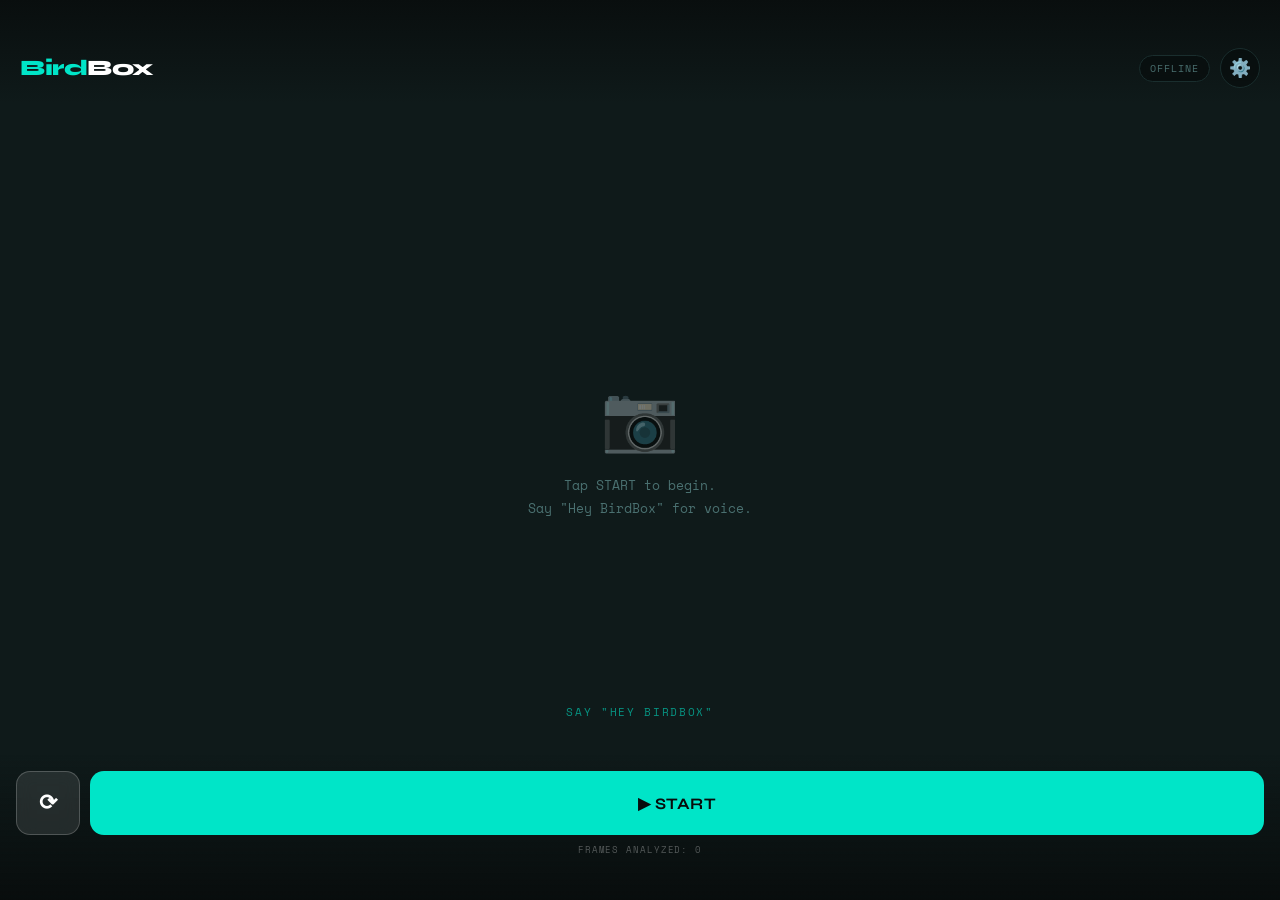
==== index.html @ 54490d33 "fix: ElevenLabs voice for all alerts, voices say Hello Im name" ====
<!DOCTYPE html>
<html lang="en">
<head>
<meta charset="UTF-8">
<meta name="viewport" content="width=device-width, initial-scale=1.0, user-scalable=no">
<title>BirdBox</title>
<link href="https://fonts.googleapis.com/css2?family=Space+Mono:wght@400;700&family=Syne:wght@400;700;800&display=swap" rel="stylesheet">
<style>
  :root {
    --bg: #080c0c;
    --surface: #0f1a1a;
    --border: #1a2e2e;
    --teal: #00e5c8;
    --teal-dim: rgba(0,229,200,0.12);
    --teal-glow: rgba(0,229,200,0.4);
    --amber: #ffb020;
    --red: #ff4545;
    --green: #00e87a;
    --text: #d0eded;
    --muted: #4a7070;
    --mono: 'Space Mono', monospace;
    --display: 'Syne', sans-serif;
  }
  *, *::before, *::after { box-sizing: border-box; margin: 0; padding: 0; -webkit-tap-highlight-color: transparent; }
  body { background: #000; font-family: var(--display); height: 100dvh; overflow: hidden; }

  #video { position: fixed; inset: 0; width: 100%; height: 100%; object-fit: cover; z-index: 1; }
  canvas { display: none; }

  #glowBorder { position: fixed; inset: 0; z-index: 10; pointer-events: none; transition: box-shadow .4s; }
  #glowBorder.idle      { box-shadow: none; }
  #glowBorder.listening { box-shadow: inset 0 0 60px 8px rgba(0,229,200,.6), inset 0 0 120px 20px rgba(0,229,200,.2); animation: glow-teal 1.2s ease-in-out infinite; }
  #glowBorder.speaking  { box-shadow: inset 0 0 60px 8px rgba(255,176,32,.6), inset 0 0 120px 20px rgba(255,176,32,.2); animation: glow-amber .8s ease-in-out infinite; }
  #glowBorder.urgent    { box-shadow: inset 0 0 80px 12px rgba(255,69,69,.8), inset 0 0 160px 30px rgba(255,69,69,.3); animation: glow-red .4s ease-in-out infinite; }
  #glowBorder.warning   { box-shadow: inset 0 0 40px 4px rgba(255,176,32,.4), inset 0 0 80px 10px rgba(255,176,32,.15); }
  #glowBorder.navigating { box-shadow: inset 0 0 40px 4px rgba(0,232,122,.4), inset 0 0 80px 10px rgba(0,232,122,.1); animation: glow-green 2s ease-in-out infinite; }
  @keyframes glow-teal  { 0%,100%{box-shadow:inset 0 0 60px 8px rgba(0,229,200,.6),inset 0 0 120px 20px rgba(0,229,200,.2)} 50%{box-shadow:inset 0 0 90px 16px rgba(0,229,200,.9),inset 0 0 180px 40px rgba(0,229,200,.4)} }
  @keyframes glow-amber { 0%,100%{box-shadow:inset 0 0 60px 8px rgba(255,176,32,.6),inset 0 0 120px 20px rgba(255,176,32,.2)} 50%{box-shadow:inset 0 0 90px 16px rgba(255,176,32,.9),inset 0 0 180px 40px rgba(255,176,32,.4)} }
  @keyframes glow-red   { 0%,100%{box-shadow:inset 0 0 80px 12px rgba(255,69,69,.8),inset 0 0 160px 30px rgba(255,69,69,.3)} 50%{box-shadow:inset 0 0 120px 24px rgba(255,69,69,1),inset 0 0 220px 60px rgba(255,69,69,.5)} }
  @keyframes glow-green { 0%,100%{box-shadow:inset 0 0 40px 4px rgba(0,232,122,.4),inset 0 0 80px 10px rgba(0,232,122,.1)} 50%{box-shadow:inset 0 0 60px 8px rgba(0,232,122,.6),inset 0 0 120px 20px rgba(0,232,122,.2)} }

  #scanLine { position: fixed; left: 0; right: 0; height: 2px; background: linear-gradient(90deg, transparent, var(--teal), transparent); opacity: 0; z-index: 11; pointer-events: none; }
  #scanLine.running { opacity: .4; animation: scan 2s ease-in-out infinite; }
  @keyframes scan { 0%{top:5%;opacity:0} 10%{opacity:.4} 90%{opacity:.4} 100%{top:95%;opacity:0} }

  #topBar { position: fixed; top: 0; left: 0; right: 0; z-index: 20; padding: 48px 20px 16px; background: linear-gradient(to bottom, rgba(8,12,12,.85), transparent); display: flex; align-items: center; justify-content: space-between; }
  .logo { font-size: 22px; font-weight: 800; letter-spacing: -.02em; color: var(--teal); }
  .logo span { color: #fff; }
  .top-right { display: flex; align-items: center; gap: 10px; }
  .status-pill { font-family: var(--mono); font-size: 10px; letter-spacing: .1em; text-transform: uppercase; padding: 5px 10px; border-radius: 99px; background: rgba(8,12,12,.6); border: 1px solid var(--border); color: var(--muted); backdrop-filter: blur(4px); transition: all .3s; }
  .status-pill.active     { color: var(--teal);  border-color: var(--teal); }
  .status-pill.scanning   { color: var(--amber); border-color: var(--amber); }
  .status-pill.listening  { color: var(--teal);  border-color: var(--teal); background: rgba(0,229,200,.1); }
  .status-pill.speaking   { color: var(--amber); border-color: var(--amber); background: rgba(255,176,32,.1); }
  .status-pill.navigating { color: var(--green); border-color: var(--green); background: rgba(0,232,122,.1); }
  .btn-settings { width: 40px; height: 40px; border-radius: 50%; background: rgba(8,12,12,.6); border: 1px solid var(--border); color: var(--muted); font-size: 18px; display: flex; align-items: center; justify-content: center; backdrop-filter: blur(4px); cursor: pointer; }

  #wakeHint { position: fixed; bottom: 180px; left: 50%; transform: translateX(-50%); z-index: 20; font-family: var(--mono); font-size: 11px; letter-spacing: .15em; text-transform: uppercase; color: rgba(0,229,200,.6); text-align: center; pointer-events: none; transition: opacity 1s ease; white-space: nowrap; }
  #wakeHint.hidden { opacity: 0; }

  #navBar { position: fixed; top: 110px; left: 12px; right: 12px; z-index: 20; background: rgba(8,12,12,.92); border: 1px solid var(--green); border-radius: 12px; padding: 14px 16px; backdrop-filter: blur(8px); display: none; animation: slide-down .3s ease; }
  #navBar.visible { display: block; }
  @keyframes slide-down { from{transform:translateY(-10px);opacity:0} to{transform:translateY(0);opacity:1} }
  .nav-header { display: flex; align-items: center; justify-content: space-between; margin-bottom: 8px; }
  .nav-dest { font-size: 14px; font-weight: 700; color: #fff; }
  .nav-total { font-family: var(--mono); font-size: 10px; color: var(--muted); }
  .nav-step { font-size: 15px; font-weight: 600; color: var(--green); line-height: 1.4; }
  .nav-step-dist { font-family: var(--mono); font-size: 11px; color: var(--muted); margin-top: 4px; }
  .btn-stop-nav { padding: 6px 12px; border-radius: 6px; background: rgba(255,69,69,.15); border: 1px solid var(--red); color: var(--red); font-family: var(--mono); font-size: 10px; cursor: pointer; }

  #bottomHud { position: fixed; bottom: 0; left: 0; right: 0; z-index: 20; padding: 16px 16px 44px; background: linear-gradient(to top, rgba(8,12,12,.9), transparent); }

  #alertBox { background: rgba(8,12,12,.88); border: 1px solid var(--border); border-left: 4px solid var(--teal); border-radius: 10px; padding: 14px 16px; backdrop-filter: blur(8px); margin-bottom: 12px; display: none; animation: slide-up .25s ease; }
  #alertBox.visible { display: block; }
  #alertBox.urgent  { border-left-color: var(--red); }
  #alertBox.warning { border-left-color: var(--amber); }
  #alertBox.safe    { border-left-color: var(--teal); }
  @keyframes slide-up { from{transform:translateY(8px);opacity:0} to{transform:translateY(0);opacity:1} }
  .alert-type { font-family: var(--mono); font-size: 9px; letter-spacing: .14em; text-transform: uppercase; color: var(--muted); margin-bottom: 4px; }
  #alertBox.urgent  .alert-type { color: var(--red); }
  #alertBox.warning .alert-type { color: var(--amber); }
  #alertBox.safe    .alert-type { color: var(--teal); }
  .alert-msg  { font-size: 16px; font-weight: 700; color: #fff; line-height: 1.4; }
  .alert-time { font-family: var(--mono); font-size: 9px; color: var(--muted); margin-top: 4px; }

  #voiceBox { background: rgba(8,12,12,.9); border: 1px solid var(--teal); border-radius: 10px; padding: 14px 16px; backdrop-filter: blur(8px); margin-bottom: 12px; display: none; animation: slide-up .25s ease; }
  #voiceBox.visible { display: block; }
  .voice-user { font-family: var(--mono); font-size: 11px; color: var(--teal); margin-bottom: 6px; }
  .voice-ai   { font-size: 15px; font-weight: 600; color: #fff; line-height: 1.5; }

  .bottom-btns { display: flex; gap: 10px; }
  .btn { flex: 1; padding: 18px; border: none; border-radius: 14px; font-family: var(--display); font-size: 16px; font-weight: 700; letter-spacing: .02em; transition: all .15s; display: flex; align-items: center; justify-content: center; gap: 8px; user-select: none; -webkit-user-select: none; min-height: 64px; cursor: pointer; backdrop-filter: blur(8px); }
  .btn:active { transform: scale(.96); }
  .btn-start { background: var(--teal); color: var(--bg); }
  .btn-stop  { background: rgba(255,69,69,.15); color: var(--red); border: 2px solid var(--red); }
  .btn-flip  { flex: 0 0 64px; background: rgba(255,255,255,.1); color: #fff; border: 1px solid rgba(255,255,255,.2); font-size: 22px; }
  .frame-count { font-family: var(--mono); font-size: 9px; color: rgba(255,255,255,.3); text-align: center; letter-spacing: .1em; margin-top: 8px; }

  #noCam { position: fixed; inset: 0; z-index: 5; display: flex; flex-direction: column; align-items: center; justify-content: center; gap: 16px; background: var(--surface); }
  #noCam .icon { font-size: 4rem; opacity: .4; }
  #noCam p { font-family: var(--mono); font-size: 13px; color: var(--muted); text-align: center; max-width: 240px; line-height: 1.7; }

  #settingsOverlay { position: fixed; inset: 0; z-index: 100; background: rgba(8,12,12,.97); backdrop-filter: blur(12px); display: none; flex-direction: column; overflow-y: auto; padding: 60px 16px 40px; gap: 14px; }
  #settingsOverlay.visible { display: flex; }
  .settings-header { display: flex; align-items: center; justify-content: space-between; margin-bottom: 8px; }
  .settings-title-main { font-size: 24px; font-weight: 800; color: var(--teal); }
  .btn-close-settings { width: 44px; height: 44px; border-radius: 50%; background: var(--surface); border: 1px solid var(--border); color: var(--muted); font-size: 20px; display: flex; align-items: center; justify-content: center; cursor: pointer; }
  .settings-section { background: var(--surface); border: 1px solid var(--border); border-radius: 12px; padding: 16px; }
  .section-label { font-family: var(--mono); font-size: 10px; letter-spacing: .12em; text-transform: uppercase; color: var(--teal); margin-bottom: 14px; }
  .setting-row { display: flex; align-items: center; justify-content: space-between; padding: 10px 0; border-bottom: 1px solid var(--border); gap: 12px; }
  .setting-row:last-child { border-bottom: none; padding-bottom: 0; }
  .setting-label-text { font-size: 15px; font-weight: 600; color: var(--text); }
  .setting-desc { font-family: var(--mono); font-size: 10px; color: var(--muted); margin-top: 3px; }
  .haptic-picker { display: flex; gap: 6px; flex-wrap: wrap; margin: 6px 0 4px; }
  .haptic-option { padding: 7px 12px; border-radius: 8px; border: 1px solid var(--border); background: var(--bg); color: var(--muted); font-family: var(--mono); font-size: 11px; cursor: pointer; display: flex; flex-direction: column; align-items: center; gap: 2px; transition: all .15s; user-select: none; -webkit-user-select: none; }
  .haptic-option:active { transform: scale(.96); }
  .haptic-option.active { background: var(--teal-dim); border-color: var(--teal); color: var(--teal); }
  .haptic-hint { font-size: 9px; color: var(--muted); letter-spacing: .05em; }
  .toggle { position: relative; width: 50px; height: 28px; flex-shrink: 0; cursor: pointer; }
  .toggle input { opacity: 0; width: 0; height: 0; }
  .toggle-slider { position: absolute; inset: 0; background: var(--border); border-radius: 99px; transition: .2s; }
  .toggle-slider::before { content: ''; position: absolute; width: 22px; height: 22px; left: 3px; top: 3px; background: var(--muted); border-radius: 50%; transition: .2s; }
  .toggle input:checked + .toggle-slider { background: var(--teal-dim); border: 1px solid var(--teal); }
  .toggle input:checked + .toggle-slider::before { transform: translateX(22px); background: var(--teal); }
  .interval-row { display: flex; align-items: center; justify-content: space-between; }
  .interval-label { font-family: var(--mono); font-size: 11px; color: var(--muted); text-transform: uppercase; letter-spacing: .1em; }
  .interval-pills { display: flex; gap: 6px; }
  .ipill { padding: 8px 14px; border-radius: 99px; font-family: var(--mono); font-size: 11px; background: var(--bg); border: 1px solid var(--border); color: var(--muted); cursor: pointer; transition: all .15s; }
  .ipill.active { background: var(--teal-dim); border-color: var(--teal); color: var(--teal); }

  /* Voice cards grid */
  .voice-grid { display: grid; grid-template-columns: 1fr 1fr; gap: 8px; margin-top: 10px; }
  .voice-card { padding: 12px; border-radius: 10px; border: 1px solid var(--border); background: var(--bg); cursor: pointer; transition: all .15s; }
  .voice-card:active { transform: scale(.97); }
  .voice-card.active { background: var(--teal-dim); border-color: var(--teal); }
  .voice-card-top { display: flex; align-items: center; gap: 6px; margin-bottom: 4px; }
  .voice-card-name { font-size: 14px; font-weight: 700; color: var(--text); }
  .voice-card.active .voice-card-name { color: var(--teal); }
  .voice-card-tag { font-family: var(--mono); font-size: 9px; color: var(--muted); line-height: 1.5; }
  .voice-card-desc { font-family: var(--mono); font-size: 9px; color: var(--muted); margin-top: 3px; opacity: .7; }
</style>
</head>
<body>

<video id="video" autoplay playsinline muted></video>
<canvas id="canvas"></canvas>
<div id="scanLine"></div>
<div id="glowBorder" class="idle"></div>

<div id="noCam">
  <div class="icon">📷</div>
  <p>Tap START to begin.<br>Say "Hey BirdBox" for voice.</p>
</div>

<div id="topBar">
  <div class="logo">Bird<span>Box</span></div>
  <div class="top-right">
    <div class="status-pill" id="statusPill">OFFLINE</div>
    <div class="btn-settings" id="btnSettings">⚙️</div>
  </div>
</div>

<div id="navBar">
  <div class="nav-header">
    <div class="nav-dest" id="navDest">Navigating...</div>
    <div class="nav-total" id="navTotal"></div>
    <button class="btn-stop-nav" id="btnStopNav">✕ Stop</button>
  </div>
  <div class="nav-step" id="navStep">Loading directions...</div>
  <div class="nav-step-dist" id="navStepDist"></div>
</div>

<div id="wakeHint">Say "Hey BirdBox"</div>

<div id="bottomHud">
  <div id="voiceBox">
    <div class="voice-user" id="userTranscript"></div>
    <div class="voice-ai"   id="aiTranscript"></div>
  </div>
  <div id="alertBox">
    <div class="alert-type" id="alertType">DETECTING</div>
    <div class="alert-msg"  id="alertMsg">Initializing...</div>
    <div class="alert-time" id="alertTime"></div>
  </div>
  <div class="bottom-btns">
    <button class="btn btn-flip"  id="btnFlip">⟳</button>
    <button class="btn btn-start" id="btnStart">▶ START</button>
    <button class="btn btn-stop"  id="btnStop" style="display:none">■ STOP</button>
  </div>
  <div class="frame-count" id="frameCount">FRAMES ANALYZED: 0</div>
</div>

<!-- SETTINGS -->
<div id="settingsOverlay">
  <div class="settings-header">
    <div class="settings-title-main">Settings</div>
    <button class="btn-close-settings" id="btnCloseSettings">✕</button>
  </div>

  <div class="settings-section">
    <div class="section-label">📷 Camera</div>
    <div class="interval-row">
      <span class="interval-label">Scan every</span>
      <div class="interval-pills">
        <div class="ipill" data-val="2000">2s</div>
        <div class="ipill active" data-val="4000">4s</div>
        <div class="ipill" data-val="7000">7s</div>
      </div>
    </div>
  </div>


  <div class="settings-section">
    <div class="section-label">🔊 Audio</div>
    <div class="setting-row">
      <div><div class="setting-label-text">Voice Alerts</div><div class="setting-desc">Speak obstacle descriptions</div></div>
      <label class="toggle"><input type="checkbox" id="voiceAlerts" checked><span class="toggle-slider"></span></label>
    </div>
    <div class="setting-row" style="border:none">
      <div><div class="setting-label-text">Silent When Safe</div><div class="setting-desc">Don't speak on clear path</div></div>
      <label class="toggle"><input type="checkbox" id="silentSafe" checked><span class="toggle-slider"></span></label>
    </div>
    <div class="section-label" style="margin-top:16px">🎙️ Voice — tap to preview</div>
    <div class="voice-grid" id="voiceGrid"></div>
    <div id="voicePreviewStatus" style="font-family:var(--mono);font-size:9px;color:var(--muted);margin-top:8px;min-height:14px;text-align:center"></div>
  </div>
</div>

<script>
// ── No API keys in frontend — all calls go through the backend ──

// ── iOS unlock ────────────────────────────────────────────────
document.addEventListener('touchstart', () => {
  try { new (window.AudioContext || window.webkitAudioContext)().resume(); } catch {}
  try { const u = new SpeechSynthesisUtterance(''); u.volume = 0; window.speechSynthesis.speak(u); } catch {}
}, { once: true, passive: true });

// ── CONFIG ────────────────────────────────────────────────────
const BACKEND    = 'https://smelting-unleaded-plow.ngrok-free.dev';
const WAKE_WORDS = ['hey birdbox','hey bird box','birdbox','bird box','hey bird'];

// ── VOICES — each with distinct personality settings ─────────
// stability:        lower = more expressive/varied tone
// similarity_boost: how closely it matches original voice
// style:            speaking style exaggeration (0–1)
// speaking_rate is handled via the model naturally
const VOICES = [
  {
    id: 'EXAVITQu4vr4xnSDxMaL', name: 'Bella', emoji: '👩',
    tag: 'Female · Soft & Gentle',
    desc: 'Warm and soothing. Low-stress alerts.',
    preview: "Hello, I'm Bella.",
    settings: { stability: 0.60, similarity_boost: 0.75, style: 0.25 }
  },
  {
    id: 'pFZP5JQG7iQjIQuC4Bku', name: 'Lily', emoji: '👩',
    tag: 'Female · Bright & Energetic',
    desc: 'Upbeat and lively. Keeps you alert.',
    preview: "Hello, I'm Lily.",
    settings: { stability: 0.45, similarity_boost: 0.85, style: 0.40 }
  },
  {
    id: 'pNInz6obpgDQGcFmaJgB', name: 'Adam', emoji: '👨',
    tag: 'Male · Deep & Authoritative',
    desc: 'Bold and commanding. Clear warnings.',
    preview: "Hello, I'm Adam.",
    settings: { stability: 0.82, similarity_boost: 0.88, style: 0.05 }
  },
  {
    id: 'VR6AewLTigWG4xSOukaG', name: 'Arnold', emoji: '👨',
    tag: 'Male · Crisp & Direct',
    desc: 'Sharp and precise. Fast, clear alerts.',
    preview: "Hello, I'm Arnold.",
    settings: { stability: 0.68, similarity_boost: 0.80, style: 0.18 }
  }
];

// ── STATE ─────────────────────────────────────────────────────
const VALID_VOICE_IDS = ['EXAVITQu4vr4xnSDxMaL','pFZP5JQG7iQjIQuC4Bku','pNInz6obpgDQGcFmaJgB','VR6AewLTigWG4xSOukaG'];
const savedVoice = localStorage.getItem('voice_id');
let selectedVoiceId = (savedVoice && VALID_VOICE_IDS.includes(savedVoice)) ? savedVoice : 'pFZP5JQG7iQjIQuC4Bku'; // default Lily
let previewAudio      = null;
let stream            = null;
let scanInterval      = null;
let facingMode        = 'environment';
let intervalMs        = 4000;
let frameCount        = 0;
let userLocation      = null;
let commandMode       = false;
let wakeActive        = false;
let wakeRecog         = null;
let isScanning        = false;
let scanAbort         = null;
let navActive         = false;
let navSteps          = [];
let navStepIndex      = 0;
let navDest           = null;
let navDestName       = '';
let lastAnnouncedStep = -1;
let geoWatchId        = null;
let cachedAddress     = null;
const hapticPrefs     = { warning: 'single', urgent: 'triple', nav: 'nav' };
const conversationHistory = []; // keeps last N turns for context

// ── DOM ───────────────────────────────────────────────────────
const video          = document.getElementById('video');
const canvas         = document.getElementById('canvas');
const ctx            = canvas.getContext('2d');
const btnStart       = document.getElementById('btnStart');
const btnStop        = document.getElementById('btnStop');
const btnFlip        = document.getElementById('btnFlip');
const alertBox       = document.getElementById('alertBox');
const alertTypeEl    = document.getElementById('alertType');
const alertMsgEl     = document.getElementById('alertMsg');
const alertTimeEl    = document.getElementById('alertTime');
const statusPill     = document.getElementById('statusPill');
const scanLine       = document.getElementById('scanLine');
const noCam          = document.getElementById('noCam');
const frameCountEl   = document.getElementById('frameCount');
const glowBorder     = document.getElementById('glowBorder');
const wakeHint       = document.getElementById('wakeHint');
const voiceBox       = document.getElementById('voiceBox');
const userTranscript = document.getElementById('userTranscript');
const aiTranscript   = document.getElementById('aiTranscript');
const navBar         = document.getElementById('navBar');
const navDestEl      = document.getElementById('navDest');
const navTotalEl     = document.getElementById('navTotal');
const navStepEl      = document.getElementById('navStep');
const navStepDistEl  = document.getElementById('navStepDist');

// ── BUILD VOICE GRID ──────────────────────────────────────────
function buildVoiceGrid() {
  const grid = document.getElementById('voiceGrid');
  grid.innerHTML = '';
  VOICES.forEach(v => {
    const card = document.createElement('div');
    card.className = 'voice-card' + (v.id === selectedVoiceId ? ' active' : '');
    card.dataset.voiceId = v.id;
    card.innerHTML = `
      <div class="voice-card-top">
        <span style="font-size:18px">${v.emoji}</span>
        <span class="voice-card-name">${v.name}</span>
      </div>
      <div class="voice-card-tag">${v.tag}</div>
      <div class="voice-card-desc">${v.desc}</div>
    `;
    card.addEventListener('click', () => previewVoice(v.id));
    grid.appendChild(card);
  });
}

async function previewVoice(voiceId) {
  // unlock audio on user gesture first
  try { getHapticCtx(); } catch {}
  try { const u = new SpeechSynthesisUtterance(''); u.volume = 0; window.speechSynthesis.speak(u); } catch {}

  document.querySelectorAll('.voice-card').forEach(c => c.classList.toggle('active', c.dataset.voiceId === voiceId));
  selectedVoiceId = voiceId;
  localStorage.setItem('voice_id', voiceId);

  if (previewAudio) { previewAudio.pause(); previewAudio = null; }
  window.speechSynthesis.cancel();

  const voice  = VOICES.find(v => v.id === voiceId);
  const status = document.getElementById('voicePreviewStatus');
  status.textContent = `Loading ${voice.name}…`;

  try {
    const res = await fetch(`${BACKEND}/tts/stream`, {
      method: 'POST',
      headers: { 'Content-Type': 'application/json', 'ngrok-skip-browser-warning': 'true' },
      body: JSON.stringify({ text: voice.preview, voice_id: voiceId, voice_settings: voice.settings })
    });
    if (!res.ok) {
      const err = await res.text();
      throw new Error(`${res.status}: ${err}`);
    }
    const blob = await res.blob();
    const url  = URL.createObjectURL(blob);
    previewAudio = new Audio(url);
    previewAudio.volume = 1.0;
    try {
      const actx   = getHapticCtx();
      const source = actx.createMediaElementSource(previewAudio);
      const gain   = actx.createGain();
      gain.gain.value = 3.0;
      source.connect(gain);
      gain.connect(actx.destination);
    } catch(e) {}
    previewAudio.onended = () => { status.textContent = `${voice.name} selected ✓`; previewAudio = null; URL.revokeObjectURL(url); };
    previewAudio.onerror = () => { status.textContent = `Audio error — using browser voice`; speakBrowser(voice.preview, ()=>{}); };
    const playPromise = previewAudio.play();
    if (playPromise !== undefined) {
      playPromise
        .then(() => { status.textContent = `Playing ${voice.name}…`; })
        .catch(e => {
          console.error('Play blocked:', e);
          status.textContent = `Tap again to play ${voice.name}`;
          // second attempt via speakBrowser as fallback
          speakBrowser(voice.preview, () => { status.textContent = `${voice.name} selected ✓`; });
        });
    }
  } catch(e) {
    console.error('TTS error:', e);
    status.textContent = `Backend error — using browser voice`;
    speakBrowser(voice.preview, () => { status.textContent = `${voice.name} selected (browser voice)`; });
  }
}

buildVoiceGrid();

// ── SETTINGS PANEL ────────────────────────────────────────────
document.getElementById('btnSettings').addEventListener('click', () => {
  buildVoiceGrid();
  document.getElementById('settingsOverlay').classList.add('visible');
});
document.getElementById('btnCloseSettings').addEventListener('click', () => {
  document.getElementById('settingsOverlay').classList.remove('visible');
});
document.querySelectorAll('.ipill').forEach(pill => {
  pill.addEventListener('click', () => {
    document.querySelectorAll('.ipill').forEach(p => p.classList.remove('active'));
    pill.classList.add('active');
    intervalMs = parseInt(pill.dataset.val);
    if (scanInterval) { clearInterval(scanInterval); scanInterval = setInterval(doScan, intervalMs); }
  });
});
document.getElementById('btnStopNav').addEventListener('click', stopNavigation);
document.querySelectorAll('.haptic-option[data-pattern]').forEach(opt => {
  opt.addEventListener('click', () => {
    const target = opt.dataset.target, pattern = opt.dataset.pattern;
    document.querySelectorAll(`.haptic-option[data-target="${target}"]`).forEach(o => o.classList.remove('active'));
    opt.classList.add('active');
    hapticPrefs[target] = pattern;
    vibrate(pattern);
  });
});

// ── LOCATION ──────────────────────────────────────────────────
async function updateAddress(lat, lng) {
  try {
    const geo = await fetch(`${BACKEND}/location/address?lat=${lat}&lng=${lng}`, { headers: { 'ngrok-skip-browser-warning': 'true' } });
    const geoData = await geo.json();
    if (geoData.address && geoData.address !== 'Unknown location') {
      cachedAddress = geoData.address;
    } else {
      cachedAddress = `${lat.toFixed(4)}, ${lng.toFixed(4)}`;
    }
  } catch { cachedAddress = `${lat.toFixed(4)}, ${lng.toFixed(4)}`; }
  return cachedAddress;
}

function initLocation() {
  if (!navigator.geolocation) { showAlert('warning', 'GPS not supported.'); return; }
  if (geoWatchId !== null) return;
  navigator.geolocation.getCurrentPosition(async (pos) => {
    userLocation = { lat: pos.coords.latitude, lng: pos.coords.longitude };
    const addr = await updateAddress(userLocation.lat, userLocation.lng);
    showAlert('safe', `📍 ${addr}`);
    geoWatchId = navigator.geolocation.watchPosition(
      async (pos) => {
        const newLat = pos.coords.latitude, newLng = pos.coords.longitude;
        userLocation = { lat: newLat, lng: newLng };
        // update address every time GPS moves
        await updateAddress(newLat, newLng);
        if (navActive) checkNavProgress();
      },
      (err) => { const m={1:'Location denied.',2:'GPS unavailable.',3:'GPS timed out.'}; showAlert('warning', m[err.code]||'GPS error.'); if(err.code===3){geoWatchId=null;setTimeout(initLocation,4000);} },
      { enableHighAccuracy: true, maximumAge: 0, timeout: 20000 }
    );
  },
  (err) => { const m={1:'Location denied.',2:'GPS unavailable.',3:'GPS timed out.'}; showAlert('warning', m[err.code]||'GPS failed.'); if(err.code===3)setTimeout(initLocation,4000); },
  { enableHighAccuracy: true, timeout: 15000, maximumAge: 0 });
}

function haversine(lat1,lng1,lat2,lng2){const R=6371000,p1=lat1*Math.PI/180,p2=lat2*Math.PI/180,dp=(lat2-lat1)*Math.PI/180,dl=(lng2-lng1)*Math.PI/180,a=Math.sin(dp/2)**2+Math.cos(p1)*Math.cos(p2)*Math.sin(dl/2)**2;return R*2*Math.atan2(Math.sqrt(a),Math.sqrt(1-a));}

// ── CAMERA ────────────────────────────────────────────────────
async function startCamera() {
  try {
    if (stream) stream.getTracks().forEach(t => t.stop());
    stream = await navigator.mediaDevices.getUserMedia({ video: { facingMode, width:{ideal:1280}, height:{ideal:720} }, audio: false });
    video.srcObject = stream; noCam.style.display = 'none'; return true;
  } catch { showAlert('urgent', 'Camera access denied.'); return false; }
}
btnFlip.addEventListener('click', async () => { facingMode = facingMode === 'environment' ? 'user' : 'environment'; await startCamera(); });

function captureFrame() {
  canvas.width = video.videoWidth||640; canvas.height = video.videoHeight||480;
  ctx.drawImage(video,0,0);
  const scale=Math.min(1,512/canvas.width), w=Math.round(canvas.width*scale), h=Math.round(canvas.height*scale);
  const small=document.createElement('canvas'); small.width=w; small.height=h;
  small.getContext('2d').drawImage(canvas,0,0,w,h);
  return small.toDataURL('image/jpeg',0.7).split(',')[1];
}

async function analyzeFrame(b64, signal) {
  const res = await fetch(`${BACKEND}/analyze`, { method:'POST', headers:{'Content-Type':'application/json','ngrok-skip-browser-warning':'true'}, body:JSON.stringify({image:b64}), signal });
  if (!res.ok) throw new Error(`${res.status}`);
  return await res.json();
}

// ── HAPTIC ────────────────────────────────────────────────────
const PATTERNS = { single:[150], double:[150,100,150], triple:[100,80,100,80,100], long:[600], nav:[400,100,400], arrived:[1200,200,1200] };
let hapticCtx = null;
function getHapticCtx() { if (!hapticCtx) hapticCtx=new(window.AudioContext||window.webkitAudioContext)(); if(hapticCtx.state==='suspended')hapticCtx.resume(); return hapticCtx; }
function vibrateOnce(ms) {
  if (navigator.vibrate) { navigator.vibrate(ms); return; }
  try { const c=getHapticCtx(),sr=c.sampleRate,len=Math.ceil(sr*.015),buf=c.createBuffer(1,len,sr),d=buf.getChannelData(0); for(let i=0;i<len;i++)d[i]=(i<len*.4?1:-.5)*Math.exp(-i/(sr*.003)); const src=c.createBufferSource(),gain=c.createGain(); src.buffer=buf; gain.gain.value=4; src.connect(gain); gain.connect(c.destination); src.start(c.currentTime); } catch {}
}
function vibrate(pattern) { const seq=PATTERNS[pattern]||[150]; let delay=0,isOn=true; seq.forEach(ms=>{if(isOn)setTimeout(()=>vibrateOnce(ms),delay);delay+=ms;isOn=!isOn;}); }
function hapticForLevel(level) {
  if (level==='urgent')  vibrate(hapticPrefs.urgent);
  if (level==='warning') vibrate(hapticPrefs.warning);
}

// ── SPEECH — always tries ElevenLabs first ────────────────────
let isSpeaking = false;
const speakQueue = [];

function speak(text) { return new Promise(resolve => { speakQueue.push({text,resolve}); if(!isSpeaking) processQueue(); }); }

function processQueue() {
  if (!speakQueue.length) { isSpeaking=false; return; }
  isSpeaking = true;
  const {text, resolve} = speakQueue.shift();
  const voice = VOICES.find(v => v.id === selectedVoiceId) || VOICES[0];
  fetch(`${BACKEND}/tts/stream`, {
    method: 'POST',
    headers: { 'Content-Type': 'application/json', 'ngrok-skip-browser-warning': 'true' },
    body: JSON.stringify({ text, voice_id: voice.id, voice_settings: voice.settings })
  }).then(res => {
    if (!res.ok) { console.error('TTS failed:', res.status); return Promise.reject(); }
    return res.blob();
  }).then(async blob => {
    const url   = URL.createObjectURL(blob);
    const audio = new Audio(url);
    audio.volume = 1.0;

    // resume AudioContext first — required on iOS/Android after page load
    try {
      const actx = new (window.AudioContext || window.webkitAudioContext)();
      await actx.resume();
      const source = actx.createMediaElementSource(audio);
      const gain   = actx.createGain();
      gain.gain.value = 3.0;
      source.connect(gain);
      gain.connect(actx.destination);
      audio.onended = () => { resolve(); processQueue(); URL.revokeObjectURL(url); actx.close(); };
      audio.onerror = () => { actx.close(); speakBrowser(text, () => { resolve(); processQueue(); }); };
    } catch(e) {
      // gain boost failed — still play without it
      audio.onended = () => { resolve(); processQueue(); URL.revokeObjectURL(url); };
      audio.onerror = () => { speakBrowser(text, () => { resolve(); processQueue(); }); };
    }

    try {
      await audio.play();
    } catch(e) {
      // play() blocked — fall back to browser voice
      console.warn('ElevenLabs play blocked, using browser voice:', e.message);
      URL.revokeObjectURL(url);
      speakBrowser(text, () => { resolve(); processQueue(); });
    }
  }).catch(() => speakBrowser(text, () => { resolve(); processQueue(); }));
}

function speakBrowser(text, cb) {
  if (!window.speechSynthesis) { cb?.(); return; }
  const utt = new SpeechSynthesisUtterance(text); utt.rate=1.0; utt.volume=1.0;
  utt.onend = () => cb?.(); utt.onerror = () => cb?.();
  window.speechSynthesis.speak(utt);
}

function cancelSpeech() { speakQueue.length=0; isSpeaking=false; window.speechSynthesis?.cancel(); }

// ── UI ────────────────────────────────────────────────────────
function setGlow(state) { glowBorder.className = state; }
function setStatus(state, label) { statusPill.className='status-pill '+state; statusPill.textContent=label||state.toUpperCase(); }
function showAlert(level, message) {
  alertBox.className=`visible ${level}`; alertTypeEl.textContent=level.toUpperCase();
  alertMsgEl.textContent=message; alertTimeEl.textContent=new Date().toLocaleTimeString();
  if (!navActive) {
    if(level==='urgent') setGlow('urgent');
    else if(level==='warning') setGlow('warning');
    else setGlow('idle');
    if(level!=='urgent') setTimeout(()=>{ if(!commandMode&&!navActive) setGlow('idle'); },3000);
  }
}

// ── SCAN LOOP ─────────────────────────────────────────────────
async function doScan() {
  if (commandMode||isScanning) return;
  isScanning=true; scanAbort=new AbortController();
  scanLine.classList.add('running');
  if (!navActive) setStatus('scanning','SCANNING');
  try {
    const b64=captureFrame(), result=await analyzeFrame(b64,scanAbort.signal);
    if (commandMode) return;
    frameCount++; frameCountEl.textContent=`FRAMES ANALYZED: ${frameCount}`;
    showAlert(result.level,result.message); hapticForLevel(result.level);
    if (userLocation) fetch(`${BACKEND}/location/update`,{method:'POST',headers:{'Content-Type':'application/json','ngrok-skip-browser-warning':'true'},body:JSON.stringify({...userLocation,level:result.level,message:result.message})}).catch(()=>{});
    const voiceOn=document.getElementById('voiceAlerts').checked, silent=document.getElementById('silentSafe').checked;
    if (voiceOn&&!commandMode&&(result.level!=='safe'||!silent)) speak(result.message);
  } catch(e) { if(e.name!=='AbortError'&&!commandMode) showAlert('urgent',`Error: ${e.message}`); }
  finally { isScanning=false; scanAbort=null; scanLine.classList.remove('running'); if(!commandMode&&!navActive) setStatus('active','LIVE'); }
}

// ── START / STOP ──────────────────────────────────────────────
btnStart.addEventListener('click', async () => {
  try { const u=new SpeechSynthesisUtterance(''); u.volume=0; window.speechSynthesis.speak(u); } catch {}
  try { getHapticCtx(); } catch {}
  const ok = await startCamera(); if (!ok) return;
  setTimeout(initLocation, 800);
  btnStart.style.display='none'; btnStop.style.display='flex';
  setStatus('active','LIVE');
  showAlert('safe','BirdBox active. Say "Hey BirdBox" anytime.');
  wakeHint.classList.remove('hidden'); setTimeout(()=>wakeHint.classList.add('hidden'),4000);
  startWakeLoop(); await doScan();
  scanInterval = setInterval(doScan, intervalMs);
});

btnStop.addEventListener('click', () => {
  clearInterval(scanInterval); scanInterval=null;
  stopWakeLoop(); stopNavigation();
  if (stream) stream.getTracks().forEach(t=>t.stop());
  stream=null; video.srcObject=null;
  noCam.style.display='flex'; btnStop.style.display='none'; btnStart.style.display='flex';
  setStatus('','OFFLINE'); setGlow('idle'); alertBox.className=''; cancelSpeech();
});

// ── WAKE WORD ─────────────────────────────────────────────────
function startWakeLoop() { if(!('webkitSpeechRecognition' in window||'SpeechRecognition' in window))return; wakeActive=true; runWakeSession(); }
function stopWakeLoop() { wakeActive=false; if(wakeRecog){try{wakeRecog.stop();}catch{}wakeRecog=null;} }
function runWakeSession() {
  if (!wakeActive||commandMode) return;
  const SR=window.SpeechRecognition||window.webkitSpeechRecognition;
  wakeRecog=new SR(); wakeRecog.continuous=false; wakeRecog.interimResults=true; wakeRecog.lang='en-US'; wakeRecog.maxAlternatives=3;
  wakeRecog.onresult=(e)=>{ for(let i=0;i<e.results.length;i++) for(let j=0;j<e.results[i].length;j++){const t=e.results[i][j].transcript.toLowerCase().trim(); if(WAKE_WORDS.some(w=>t.includes(w))){wakeRecog.abort();if(!commandMode)activateCommand();return;}} };
  wakeRecog.onend=()=>{ if(wakeActive&&!commandMode)setTimeout(runWakeSession,300); };
  wakeRecog.onerror=(e)=>{ if(e.error!=='aborted'&&wakeActive&&!commandMode)setTimeout(runWakeSession,1000); };
  try{wakeRecog.start();}catch{setTimeout(runWakeSession,1000);}
}

// ── COMMAND MODE ──────────────────────────────────────────────
function playChime() {
  try { const actx=new(window.AudioContext||window.webkitAudioContext)(); [880,1100].forEach((freq,i)=>{ const osc=actx.createOscillator(),gain=actx.createGain(); osc.connect(gain);gain.connect(actx.destination);osc.frequency.value=freq; const t=actx.currentTime+i*.15; gain.gain.setValueAtTime(.25,t);gain.gain.exponentialRampToValueAtTime(.001,t+.25);osc.start(t);osc.stop(t+.25); }); } catch {}
}
function activateCommand() {
  commandMode=true; if(scanAbort){scanAbort.abort();scanAbort=null;} cancelSpeech();
  vibrate('single'); playChime(); setGlow('listening'); setStatus('listening','LISTENING');
  voiceBox.classList.add('visible'); userTranscript.textContent=''; aiTranscript.textContent='Listening...';
  const SR=window.SpeechRecognition||window.webkitSpeechRecognition, cmd=new SR();
  cmd.continuous=false; cmd.interimResults=false; cmd.lang='en-US'; cmd.maxAlternatives=1;
  let gotResult=false;
  cmd.onresult=async(e)=>{ gotResult=true; const text=e.results[0][0].transcript; userTranscript.textContent=`You: ${text}`; aiTranscript.textContent='Thinking...'; setGlow('speaking'); setStatus('speaking','RESPONDING'); await handleVoiceCommand(text); endCommand(); };
  cmd.onerror=()=>{ if(!gotResult)endCommand(); };
  cmd.onend=()=>{ if(!gotResult)endCommand(); };
  setTimeout(()=>{ try{cmd.start();}catch{endCommand();} },300);
}
function endCommand() {
  commandMode=false;
  if(navActive){setGlow('navigating');setStatus('navigating','NAVIGATING');}
  else{setGlow('idle');setStatus('active','LIVE');}
  setTimeout(()=>{ voiceBox.classList.remove('visible'); if(wakeActive)runWakeSession(); },5000);
}

// ── VOICE COMMAND HANDLER ─────────────────────────────────────
async function handleVoiceCommand(text) {
  const lower = text.toLowerCase();

  // navigation intent — catches: "nearest burger king", "closest pharmacy",
  // "where is the library", "find me a coffee shop", "take me to subway", etc.
  const navMatch = lower.match(
    /(?:take me to|navigate to|go to|directions to|direct me to|bring me to|get me to|walk me to|lead me to|i want to go to|how do i get to|find me (?:a |an |the )?|find (?:a |an |the )?|nearest |closest |where is (?:the |a |an )?|where('s| is) (?:the |a |an )?|i need (?:a |an |the )?)\s*(.+)/i
  );
  if (navMatch) {
    // last capture group has the place name
    const query = (navMatch[2] || navMatch[1] || '').trim().replace(/\?+$/, '');
    if (!query) { await speak('What place are you looking for?'); return; }

    aiTranscript.textContent=`BirdBox: Getting your location...`;

    // get fresh GPS position before searching
    const freshLocation = await new Promise(resolve => {
      if (!navigator.geolocation) { resolve(userLocation); return; }
      navigator.geolocation.getCurrentPosition(
        pos => resolve({ lat: pos.coords.latitude, lng: pos.coords.longitude }),
        () => resolve(userLocation), // fallback to cached
        { enableHighAccuracy: true, timeout: 8000, maximumAge: 0 }
      );
    });

    if (!freshLocation) {
      await speak('I need your location first. Please enable GPS and try again.');
      return;
    }
    userLocation = freshLocation;

    aiTranscript.textContent=`BirdBox: Searching for ${query} nearby...`;
    await speak(`Searching for ${query} nearby.`);
    try {
      const res=await fetch(`${BACKEND}/navigate`,{method:'POST',headers:{'Content-Type':'application/json','ngrok-skip-browser-warning':'true'},body:JSON.stringify({query,user_lat:userLocation.lat,user_lng:userLocation.lng})});
      const data=await res.json();
      if (!data.places?.length){aiTranscript.textContent=`BirdBox: Sorry, couldn't find ${query} nearby.`;await speak(`Sorry, I couldn't find ${query} nearby.`);return;}
      window._navPlaces=data.places; window._navQuery=query;
      aiTranscript.textContent=`BirdBox: ${data.speech}`; await speak(data.speech);
      setTimeout(()=>{ if(!commandMode)listenForSelection(); },500);
    } catch(e) { console.error('Nav error:', e); await speak('Sorry, there was an error searching for locations.'); }
    return;
  }

  // option selection
  if (window._navPlaces && /option\s*[123]|first|second|third|one|two|three/i.test(lower)) {
    let idx=0; if(/option\s*2|second|two/i.test(lower))idx=1; if(/option\s*3|third|three/i.test(lower))idx=2;
    const place=window._navPlaces[idx]; if(place){window._navPlaces=null;await startNavigation(place);return;}
  }

  // stop nav
  if (/stop|cancel|end navigation/i.test(lower)) { stopNavigation(); await speak('Navigation stopped.'); return; }

  // general chat — routed through backend with conversation history
  try {
    // add user message to history
    conversationHistory.push({ role: 'user', content: text });
    // keep last 10 turns max to avoid token bloat
    if (conversationHistory.length > 10) conversationHistory.splice(0, 2);

    const res=await fetch(`${BACKEND}/chat/stream`,{
      method:'POST',
      headers:{'Content-Type':'application/json','ngrok-skip-browser-warning':'true'},
      body:JSON.stringify({
        message: text,
        history: conversationHistory.slice(0, -1), // everything before current message
        location: userLocation ? { lat: userLocation.lat, lng: userLocation.lng, address: cachedAddress } : null
      })
    });
    if (!res.ok) {
      const errText = await res.text();
      console.error('Chat stream error:', res.status, errText);
      aiTranscript.textContent = `BirdBox: Error ${res.status} — is the backend running?`;
      await speakBrowser(`Sorry, the server returned an error.`, ()=>{});
      return;
    }
    const reader=res.body.getReader(), decoder=new TextDecoder(); let reply='';
    while(true){
      const{done,value}=await reader.read(); if(done)break;
      for(const line of decoder.decode(value).split('\n')){
        if(!line.startsWith('data: '))continue; const d=line.slice(6).trim(); if(d==='[DONE]')break;
        try{const j=JSON.parse(d);if(j.type==='content_block_delta'){reply+=j.delta?.text||'';aiTranscript.textContent=`BirdBox: ${reply}`;}}catch{}
      }
    }
    if (reply) {
      // save assistant reply to history
      conversationHistory.push({ role: 'assistant', content: reply.trim() });
      const navTrigger=reply.match(/starting navigation to (.+)/i);
      if(navTrigger&&userLocation){const q=navTrigger[1].replace(/[.!?]$/,'').trim();await speak(reply.trim());setTimeout(async()=>{await handleVoiceCommand(`navigate to ${q}`)},300);return;}
      await speak(reply.trim());
      fetch(`${BACKEND}/chat`,{method:'POST',headers:{'Content-Type':'application/json','ngrok-skip-browser-warning':'true'},body:JSON.stringify({message:text,location:null,log_only:true,ai_response:reply.trim()})}).catch(()=>{});
      if(reply.trim().endsWith('?')){setTimeout(()=>{if(!commandMode)listenForSelection();},500);return;}
    }
  } catch(e) { console.error('Chat error:', e); await speak('Sorry, I could not connect to the server.'); }
}

function listenForSelection() {
  if(commandMode)return; commandMode=true; setGlow('listening'); setStatus('listening','LISTENING');
  voiceBox.classList.add('visible'); userTranscript.textContent=''; aiTranscript.textContent='Say Option 1, 2, or 3...';
  const SR=window.SpeechRecognition||window.webkitSpeechRecognition, cmd=new SR();
  cmd.continuous=false; cmd.interimResults=false; cmd.lang='en-US'; let got=false;
  cmd.onresult=async(e)=>{got=true;const text=e.results[0][0].transcript;userTranscript.textContent=`You: ${text}`;setGlow('speaking');setStatus('speaking','RESPONDING');await handleVoiceCommand(text);endCommand();};
  cmd.onerror=()=>{if(!got)endCommand();}; cmd.onend=()=>{if(!got)endCommand();};
  setTimeout(()=>{try{cmd.start();}catch{endCommand();}},200);
}

// ── NAVIGATION ────────────────────────────────────────────────
async function startNavigation(place) {
  if(!userLocation){await speak('Location not available yet.');return;}
  await speak(`Starting navigation to ${place.name}.`);
  try {
    const res=await fetch(`${BACKEND}/directions?origin_lat=${userLocation.lat}&origin_lng=${userLocation.lng}&dest_lat=${place.lat}&dest_lng=${place.lng}`,{headers:{'ngrok-skip-browser-warning':'true'}});
    const data=await res.json();
    if(!data.steps?.length){await speak('Could not get directions.');return;}
    navActive=true; navSteps=data.steps; navStepIndex=0; navDest={lat:place.lat,lng:place.lng}; navDestName=place.name; lastAnnouncedStep=-1;
    navDestEl.textContent=`→ ${place.name}`; navTotalEl.textContent=`${data.total_distance} · ${data.total_duration}`;
    navBar.classList.add('visible'); setGlow('navigating'); setStatus('navigating','NAVIGATING');
    await announceStep(0);
  } catch { await speak('Sorry, could not load directions.'); }
}

async function announceStep(index) {
  if(index>=navSteps.length)return;
  const step=navSteps[index]; lastAnnouncedStep=index;
  navStepEl.textContent=step.instruction; navStepDistEl.textContent=step.distance_text;
  if(document.getElementById('hapticNav')?.checked) vibrate('nav');
  await speak(step.instruction);
}

async function checkNavProgress() {
  if(!navActive||!userLocation||navStepIndex>=navSteps.length)return;
  const step=navSteps[navStepIndex];
  const distToStep=haversine(userLocation.lat,userLocation.lng,step.end_lat,step.end_lng);
  const distToDest=haversine(userLocation.lat,userLocation.lng,navDest.lat,navDest.lng);
  navStepDistEl.textContent=`${Math.round(distToStep)}m away`;
  if(distToDest<25){vibrate('arrived');await speak(`You have arrived at ${navDestName}!`);stopNavigation();return;}
  if(distToStep<20&&navStepIndex!==lastAnnouncedStep){lastAnnouncedStep=navStepIndex;navStepIndex++;if(navStepIndex<navSteps.length)await announceStep(navStepIndex);return;}
  if(distToStep<40&&distToStep>=20&&navStepIndex!==lastAnnouncedStep){
    const upcoming=navSteps[navStepIndex];
    if(/turn|left|right|cross|continue/i.test(upcoming.instruction)){lastAnnouncedStep=navStepIndex;await speak(`In ${Math.round(distToStep)} meters, ${upcoming.instruction}`);vibrate('nav');}
  }
}

function stopNavigation() {
  navActive=false; navSteps=[]; navStepIndex=0; navDest=null;
  navBar.classList.remove('visible'); setGlow('idle');
  if(stream)setStatus('active','LIVE'); window._navPlaces=null;
}
</script>
</body>
</html>
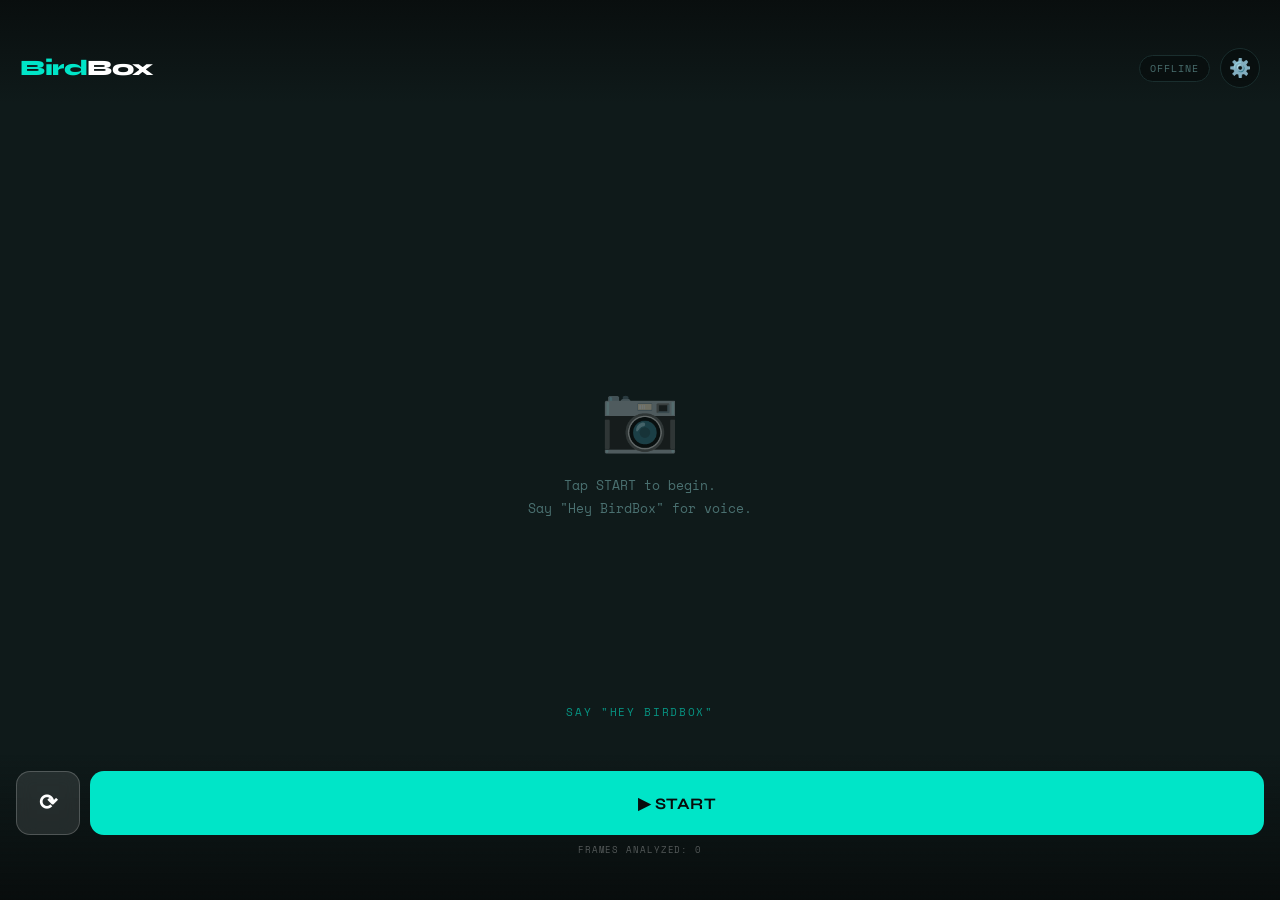
==== commit 1bfefb61: "Changed index" ====
--- a/index.html
+++ b/index.html
@@ -23,26 +23,22 @@
   }
   *, *::before, *::after { box-sizing: border-box; margin: 0; padding: 0; -webkit-tap-highlight-color: transparent; }
   body { background: #000; font-family: var(--display); height: 100dvh; overflow: hidden; }
-
   #video { position: fixed; inset: 0; width: 100%; height: 100%; object-fit: cover; z-index: 1; }
   canvas { display: none; }
-
   #glowBorder { position: fixed; inset: 0; z-index: 10; pointer-events: none; transition: box-shadow .4s; }
   #glowBorder.idle      { box-shadow: none; }
   #glowBorder.listening { box-shadow: inset 0 0 60px 8px rgba(0,229,200,.6), inset 0 0 120px 20px rgba(0,229,200,.2); animation: glow-teal 1.2s ease-in-out infinite; }
   #glowBorder.speaking  { box-shadow: inset 0 0 60px 8px rgba(255,176,32,.6), inset 0 0 120px 20px rgba(255,176,32,.2); animation: glow-amber .8s ease-in-out infinite; }
   #glowBorder.urgent    { box-shadow: inset 0 0 80px 12px rgba(255,69,69,.8), inset 0 0 160px 30px rgba(255,69,69,.3); animation: glow-red .4s ease-in-out infinite; }
   #glowBorder.warning   { box-shadow: inset 0 0 40px 4px rgba(255,176,32,.4), inset 0 0 80px 10px rgba(255,176,32,.15); }
-  #glowBorder.navigating { box-shadow: inset 0 0 40px 4px rgba(0,232,122,.4), inset 0 0 80px 10px rgba(0,232,122,.1); animation: glow-green 2s ease-in-out infinite; }
+  #glowBorder.navigating{ box-shadow: inset 0 0 40px 4px rgba(0,232,122,.4), inset 0 0 80px 10px rgba(0,232,122,.1); animation: glow-green 2s ease-in-out infinite; }
   @keyframes glow-teal  { 0%,100%{box-shadow:inset 0 0 60px 8px rgba(0,229,200,.6),inset 0 0 120px 20px rgba(0,229,200,.2)} 50%{box-shadow:inset 0 0 90px 16px rgba(0,229,200,.9),inset 0 0 180px 40px rgba(0,229,200,.4)} }
   @keyframes glow-amber { 0%,100%{box-shadow:inset 0 0 60px 8px rgba(255,176,32,.6),inset 0 0 120px 20px rgba(255,176,32,.2)} 50%{box-shadow:inset 0 0 90px 16px rgba(255,176,32,.9),inset 0 0 180px 40px rgba(255,176,32,.4)} }
   @keyframes glow-red   { 0%,100%{box-shadow:inset 0 0 80px 12px rgba(255,69,69,.8),inset 0 0 160px 30px rgba(255,69,69,.3)} 50%{box-shadow:inset 0 0 120px 24px rgba(255,69,69,1),inset 0 0 220px 60px rgba(255,69,69,.5)} }
   @keyframes glow-green { 0%,100%{box-shadow:inset 0 0 40px 4px rgba(0,232,122,.4),inset 0 0 80px 10px rgba(0,232,122,.1)} 50%{box-shadow:inset 0 0 60px 8px rgba(0,232,122,.6),inset 0 0 120px 20px rgba(0,232,122,.2)} }
-
   #scanLine { position: fixed; left: 0; right: 0; height: 2px; background: linear-gradient(90deg, transparent, var(--teal), transparent); opacity: 0; z-index: 11; pointer-events: none; }
   #scanLine.running { opacity: .4; animation: scan 2s ease-in-out infinite; }
   @keyframes scan { 0%{top:5%;opacity:0} 10%{opacity:.4} 90%{opacity:.4} 100%{top:95%;opacity:0} }
-
   #topBar { position: fixed; top: 0; left: 0; right: 0; z-index: 20; padding: 48px 20px 16px; background: linear-gradient(to bottom, rgba(8,12,12,.85), transparent); display: flex; align-items: center; justify-content: space-between; }
   .logo { font-size: 22px; font-weight: 800; letter-spacing: -.02em; color: var(--teal); }
   .logo span { color: #fff; }
@@ -54,10 +50,8 @@
   .status-pill.speaking   { color: var(--amber); border-color: var(--amber); background: rgba(255,176,32,.1); }
   .status-pill.navigating { color: var(--green); border-color: var(--green); background: rgba(0,232,122,.1); }
   .btn-settings { width: 40px; height: 40px; border-radius: 50%; background: rgba(8,12,12,.6); border: 1px solid var(--border); color: var(--muted); font-size: 18px; display: flex; align-items: center; justify-content: center; backdrop-filter: blur(4px); cursor: pointer; }
-
   #wakeHint { position: fixed; bottom: 180px; left: 50%; transform: translateX(-50%); z-index: 20; font-family: var(--mono); font-size: 11px; letter-spacing: .15em; text-transform: uppercase; color: rgba(0,229,200,.6); text-align: center; pointer-events: none; transition: opacity 1s ease; white-space: nowrap; }
   #wakeHint.hidden { opacity: 0; }
-
   #navBar { position: fixed; top: 110px; left: 12px; right: 12px; z-index: 20; background: rgba(8,12,12,.92); border: 1px solid var(--green); border-radius: 12px; padding: 14px 16px; backdrop-filter: blur(8px); display: none; animation: slide-down .3s ease; }
   #navBar.visible { display: block; }
   @keyframes slide-down { from{transform:translateY(-10px);opacity:0} to{transform:translateY(0);opacity:1} }
@@ -67,9 +61,7 @@
   .nav-step { font-size: 15px; font-weight: 600; color: var(--green); line-height: 1.4; }
   .nav-step-dist { font-family: var(--mono); font-size: 11px; color: var(--muted); margin-top: 4px; }
   .btn-stop-nav { padding: 6px 12px; border-radius: 6px; background: rgba(255,69,69,.15); border: 1px solid var(--red); color: var(--red); font-family: var(--mono); font-size: 10px; cursor: pointer; }
-
   #bottomHud { position: fixed; bottom: 0; left: 0; right: 0; z-index: 20; padding: 16px 16px 44px; background: linear-gradient(to top, rgba(8,12,12,.9), transparent); }
-
   #alertBox { background: rgba(8,12,12,.88); border: 1px solid var(--border); border-left: 4px solid var(--teal); border-radius: 10px; padding: 14px 16px; backdrop-filter: blur(8px); margin-bottom: 12px; display: none; animation: slide-up .25s ease; }
   #alertBox.visible { display: block; }
   #alertBox.urgent  { border-left-color: var(--red); }
@@ -82,12 +74,10 @@
   #alertBox.safe    .alert-type { color: var(--teal); }
   .alert-msg  { font-size: 16px; font-weight: 700; color: #fff; line-height: 1.4; }
   .alert-time { font-family: var(--mono); font-size: 9px; color: var(--muted); margin-top: 4px; }
-
   #voiceBox { background: rgba(8,12,12,.9); border: 1px solid var(--teal); border-radius: 10px; padding: 14px 16px; backdrop-filter: blur(8px); margin-bottom: 12px; display: none; animation: slide-up .25s ease; }
   #voiceBox.visible { display: block; }
   .voice-user { font-family: var(--mono); font-size: 11px; color: var(--teal); margin-bottom: 6px; }
   .voice-ai   { font-size: 15px; font-weight: 600; color: #fff; line-height: 1.5; }
-
   .bottom-btns { display: flex; gap: 10px; }
   .btn { flex: 1; padding: 18px; border: none; border-radius: 14px; font-family: var(--display); font-size: 16px; font-weight: 700; letter-spacing: .02em; transition: all .15s; display: flex; align-items: center; justify-content: center; gap: 8px; user-select: none; -webkit-user-select: none; min-height: 64px; cursor: pointer; backdrop-filter: blur(8px); }
   .btn:active { transform: scale(.96); }
@@ -95,11 +85,9 @@
   .btn-stop  { background: rgba(255,69,69,.15); color: var(--red); border: 2px solid var(--red); }
   .btn-flip  { flex: 0 0 64px; background: rgba(255,255,255,.1); color: #fff; border: 1px solid rgba(255,255,255,.2); font-size: 22px; }
   .frame-count { font-family: var(--mono); font-size: 9px; color: rgba(255,255,255,.3); text-align: center; letter-spacing: .1em; margin-top: 8px; }
-
   #noCam { position: fixed; inset: 0; z-index: 5; display: flex; flex-direction: column; align-items: center; justify-content: center; gap: 16px; background: var(--surface); }
   #noCam .icon { font-size: 4rem; opacity: .4; }
   #noCam p { font-family: var(--mono); font-size: 13px; color: var(--muted); text-align: center; max-width: 240px; line-height: 1.7; }
-
   #settingsOverlay { position: fixed; inset: 0; z-index: 100; background: rgba(8,12,12,.97); backdrop-filter: blur(12px); display: none; flex-direction: column; overflow-y: auto; padding: 60px 16px 40px; gap: 14px; }
   #settingsOverlay.visible { display: flex; }
   .settings-header { display: flex; align-items: center; justify-content: space-between; margin-bottom: 8px; }
@@ -111,11 +99,6 @@
   .setting-row:last-child { border-bottom: none; padding-bottom: 0; }
   .setting-label-text { font-size: 15px; font-weight: 600; color: var(--text); }
   .setting-desc { font-family: var(--mono); font-size: 10px; color: var(--muted); margin-top: 3px; }
-  .haptic-picker { display: flex; gap: 6px; flex-wrap: wrap; margin: 6px 0 4px; }
-  .haptic-option { padding: 7px 12px; border-radius: 8px; border: 1px solid var(--border); background: var(--bg); color: var(--muted); font-family: var(--mono); font-size: 11px; cursor: pointer; display: flex; flex-direction: column; align-items: center; gap: 2px; transition: all .15s; user-select: none; -webkit-user-select: none; }
-  .haptic-option:active { transform: scale(.96); }
-  .haptic-option.active { background: var(--teal-dim); border-color: var(--teal); color: var(--teal); }
-  .haptic-hint { font-size: 9px; color: var(--muted); letter-spacing: .05em; }
   .toggle { position: relative; width: 50px; height: 28px; flex-shrink: 0; cursor: pointer; }
   .toggle input { opacity: 0; width: 0; height: 0; }
   .toggle-slider { position: absolute; inset: 0; background: var(--border); border-radius: 99px; transition: .2s; }
@@ -127,8 +110,6 @@
   .interval-pills { display: flex; gap: 6px; }
   .ipill { padding: 8px 14px; border-radius: 99px; font-family: var(--mono); font-size: 11px; background: var(--bg); border: 1px solid var(--border); color: var(--muted); cursor: pointer; transition: all .15s; }
   .ipill.active { background: var(--teal-dim); border-color: var(--teal); color: var(--teal); }
-
-  /* Voice cards grid */
   .voice-grid { display: grid; grid-template-columns: 1fr 1fr; gap: 8px; margin-top: 10px; }
   .voice-card { padding: 12px; border-radius: 10px; border: 1px solid var(--border); background: var(--bg); cursor: pointer; transition: all .15s; }
   .voice-card:active { transform: scale(.97); }
@@ -190,13 +171,11 @@
   <div class="frame-count" id="frameCount">FRAMES ANALYZED: 0</div>
 </div>
 
-<!-- SETTINGS -->
 <div id="settingsOverlay">
   <div class="settings-header">
     <div class="settings-title-main">Settings</div>
     <button class="btn-close-settings" id="btnCloseSettings">✕</button>
   </div>
-
   <div class="settings-section">
     <div class="section-label">📷 Camera</div>
     <div class="interval-row">
@@ -208,8 +187,6 @@
       </div>
     </div>
   </div>
-
-
   <div class="settings-section">
     <div class="section-label">🔊 Audio</div>
     <div class="setting-row">
@@ -227,80 +204,47 @@
 </div>
 
 <script>
-// ── No API keys in frontend — all calls go through the backend ──
-
-// ── iOS unlock ────────────────────────────────────────────────
-document.addEventListener('touchstart', () => {
-  try { new (window.AudioContext || window.webkitAudioContext)().resume(); } catch {}
-  try { const u = new SpeechSynthesisUtterance(''); u.volume = 0; window.speechSynthesis.speak(u); } catch {}
-}, { once: true, passive: true });
-
-// ── CONFIG ────────────────────────────────────────────────────
+// ════════════════════════════════════════════════════════════════
+// ROOT CAUSE (iPhone Safari specific):
+//
+// iOS suspends the AudioContext after ~30s of no audio output,
+// even if it was properly unlocked on a user gesture. When the
+// wake word fires, the context is suspended and decodeAudioData
+// either hangs or rejects, causing fallback to browser TTS.
+//
+// FIX 1: keepAlive() — plays a zero-gain silent buffer every 20s
+//         so iOS never considers the context idle.
+//
+// FIX 2: resumeActx() — every call to processQueue explicitly
+//         awaits actx.resume() before touching any audio, with a
+//         500ms timeout guard so a hung resume doesn't block forever.
+//
+// FIX 3: On resume failure, we recreate the AudioContext entirely
+//         and play again rather than falling back to browser TTS.
+// ════════════════════════════════════════════════════════════════
+
 const BACKEND    = 'https://smelting-unleaded-plow.ngrok-free.dev';
 const WAKE_WORDS = ['hey birdbox','hey bird box','birdbox','bird box','hey bird'];
 
-// ── VOICES — each with distinct personality settings ─────────
-// stability:        lower = more expressive/varied tone
-// similarity_boost: how closely it matches original voice
-// style:            speaking style exaggeration (0–1)
-// speaking_rate is handled via the model naturally
 const VOICES = [
-  {
-    id: 'EXAVITQu4vr4xnSDxMaL', name: 'Bella', emoji: '👩',
-    tag: 'Female · Soft & Gentle',
-    desc: 'Warm and soothing. Low-stress alerts.',
-    preview: "Hello, I'm Bella.",
-    settings: { stability: 0.60, similarity_boost: 0.75, style: 0.25 }
-  },
-  {
-    id: 'pFZP5JQG7iQjIQuC4Bku', name: 'Lily', emoji: '👩',
-    tag: 'Female · Bright & Energetic',
-    desc: 'Upbeat and lively. Keeps you alert.',
-    preview: "Hello, I'm Lily.",
-    settings: { stability: 0.45, similarity_boost: 0.85, style: 0.40 }
-  },
-  {
-    id: 'pNInz6obpgDQGcFmaJgB', name: 'Adam', emoji: '👨',
-    tag: 'Male · Deep & Authoritative',
-    desc: 'Bold and commanding. Clear warnings.',
-    preview: "Hello, I'm Adam.",
-    settings: { stability: 0.82, similarity_boost: 0.88, style: 0.05 }
-  },
-  {
-    id: 'VR6AewLTigWG4xSOukaG', name: 'Arnold', emoji: '👨',
-    tag: 'Male · Crisp & Direct',
-    desc: 'Sharp and precise. Fast, clear alerts.',
-    preview: "Hello, I'm Arnold.",
-    settings: { stability: 0.68, similarity_boost: 0.80, style: 0.18 }
-  }
+  { id:'EXAVITQu4vr4xnSDxMaL', name:'Bella',  emoji:'👩', tag:'Female · Soft & Gentle',     desc:'Warm and soothing.',      preview:"Hello, I'm Bella.",  settings:{stability:0.60,similarity_boost:0.75,style:0.25} },
+  { id:'pFZP5JQG7iQjIQuC4Bku', name:'Lily',   emoji:'👩', tag:'Female · Bright & Energetic', desc:'Upbeat and lively.',      preview:"Hello, I'm Lily.",   settings:{stability:0.45,similarity_boost:0.85,style:0.40} },
+  { id:'pNInz6obpgDQGcFmaJgB', name:'Adam',   emoji:'👨', tag:'Male · Deep & Authoritative', desc:'Bold and commanding.',    preview:"Hello, I'm Adam.",   settings:{stability:0.82,similarity_boost:0.88,style:0.05} },
+  { id:'VR6AewLTigWG4xSOukaG', name:'Arnold', emoji:'👨', tag:'Male · Crisp & Direct',       desc:'Sharp and precise.',      preview:"Hello, I'm Arnold.", settings:{stability:0.68,similarity_boost:0.80,style:0.18} }
 ];
+const VALID_IDS   = VOICES.map(v => v.id);
+const savedVoice  = localStorage.getItem('voice_id');
+let selectedVoiceId = (savedVoice && VALID_IDS.includes(savedVoice)) ? savedVoice : 'pFZP5JQG7iQjIQuC4Bku';
 
 // ── STATE ─────────────────────────────────────────────────────
-const VALID_VOICE_IDS = ['EXAVITQu4vr4xnSDxMaL','pFZP5JQG7iQjIQuC4Bku','pNInz6obpgDQGcFmaJgB','VR6AewLTigWG4xSOukaG'];
-const savedVoice = localStorage.getItem('voice_id');
-let selectedVoiceId = (savedVoice && VALID_VOICE_IDS.includes(savedVoice)) ? savedVoice : 'pFZP5JQG7iQjIQuC4Bku'; // default Lily
-let previewAudio      = null;
-let stream            = null;
-let scanInterval      = null;
-let facingMode        = 'environment';
-let intervalMs        = 4000;
-let frameCount        = 0;
-let userLocation      = null;
-let commandMode       = false;
-let wakeActive        = false;
-let wakeRecog         = null;
-let isScanning        = false;
-let scanAbort         = null;
-let navActive         = false;
-let navSteps          = [];
-let navStepIndex      = 0;
-let navDest           = null;
-let navDestName       = '';
-let lastAnnouncedStep = -1;
-let geoWatchId        = null;
-let cachedAddress     = null;
-const hapticPrefs     = { warning: 'single', urgent: 'triple', nav: 'nav' };
-const conversationHistory = []; // keeps last N turns for context
+let stream = null, scanInterval = null, facingMode = 'environment';
+let intervalMs = 4000, frameCount = 0, userLocation = null;
+let commandMode = false, wakeActive = false, wakeRecog = null;
+let isScanning = false, scanAbort = null;
+let navActive = false, navSteps = [], navStepIndex = 0;
+let navDest = null, navDestName = '', lastAnnouncedStep = -1;
+let geoWatchId = null, cachedAddress = null;
+const conversationHistory = [];
 
 // ── DOM ───────────────────────────────────────────────────────
 const video          = document.getElementById('video');
@@ -328,7 +272,152 @@
 const navStepEl      = document.getElementById('navStep');
 const navStepDistEl  = document.getElementById('navStepDist');
 
-// ── BUILD VOICE GRID ──────────────────────────────────────────
+// ══════════════════════════════════════════════════════════════
+// AUDIO CONTEXT — with iOS keep-alive
+// ══════════════════════════════════════════════════════════════
+let actx          = null;
+let keepAliveTimer = null;
+
+function createActx() {
+  actx = new (window.AudioContext || window.webkitAudioContext)();
+  startKeepAlive();
+  return actx;
+}
+
+// Resume with a timeout — if iOS hangs the resume promise, we
+// recreate the context rather than waiting forever.
+async function resumeActx() {
+  if (!actx || actx.state === 'closed') createActx();
+  if (actx.state === 'running') return true;
+  try {
+    await Promise.race([
+      actx.resume(),
+      new Promise((_, rej) => setTimeout(() => rej(new Error('resume timeout')), 500))
+    ]);
+    return actx.state === 'running';
+  } catch {
+    // Context is stuck — nuke it and make a fresh one
+    try { actx.close(); } catch {}
+    createActx();
+    return actx.state === 'running';
+  }
+}
+
+// Plays a truly silent (zero-gain) buffer every 20s.
+// This is the iOS keep-alive trick — keeps the context from suspending.
+function startKeepAlive() {
+  stopKeepAlive();
+  keepAliveTimer = setInterval(() => {
+    if (!actx || actx.state === 'closed') return;
+    try {
+      if (actx.state === 'suspended') actx.resume();
+      const buf  = actx.createBuffer(1, 1, actx.sampleRate);
+      const src  = actx.createBufferSource();
+      const gain = actx.createGain();
+      gain.gain.value = 0; // completely silent
+      src.buffer = buf;
+      src.connect(gain);
+      gain.connect(actx.destination);
+      src.start(0);
+    } catch {}
+  }, 20000);
+}
+
+function stopKeepAlive() {
+  if (keepAliveTimer) { clearInterval(keepAliveTimer); keepAliveTimer = null; }
+}
+
+function unlockAudio() {
+  if (actx) return; // already created
+  createActx();
+  // play 1 frame of silence to fully unlock on iOS
+  try {
+    const buf = actx.createBuffer(1, 1, actx.sampleRate);
+    const src = actx.createBufferSource();
+    src.buffer = buf;
+    src.connect(actx.destination);
+    src.start(0);
+  } catch {}
+  try { const u = new SpeechSynthesisUtterance(''); u.volume = 0; window.speechSynthesis.speak(u); } catch {}
+}
+
+// ══════════════════════════════════════════════════════════════
+// SPEECH ENGINE
+// fetch MP3 → arrayBuffer → decodeAudioData → AudioBufferSourceNode
+// No HTMLMediaElement. resumeActx() called before every decode.
+// ══════════════════════════════════════════════════════════════
+let isSpeaking  = false;
+let currentSrc  = null;
+const speakQueue = [];
+
+function speak(text) {
+  return new Promise(resolve => {
+    speakQueue.push({ text, resolve });
+    if (!isSpeaking) processQueue();
+  });
+}
+
+async function processQueue() {
+  if (!speakQueue.length) { isSpeaking = false; return; }
+  isSpeaking = true;
+  const { text, resolve } = speakQueue.shift();
+  const voice = VOICES.find(v => v.id === selectedVoiceId) || VOICES[0];
+
+  try {
+    // Step 1: fetch audio from ElevenLabs via backend
+    const res = await fetch(`${BACKEND}/tts/stream`, {
+      method:  'POST',
+      headers: { 'Content-Type': 'application/json', 'ngrok-skip-browser-warning': 'true' },
+      body:    JSON.stringify({ text, voice_id: voice.id, voice_settings: voice.settings })
+    });
+    if (!res.ok) throw new Error(`TTS HTTP ${res.status}`);
+    const arrayBuffer = await res.arrayBuffer();
+
+    // Step 2: ensure AudioContext is running BEFORE decode
+    // This is the critical fix for iOS — resume() must complete first
+    await resumeActx();
+
+    // Step 3: decode
+    const audioBuffer = await actx.decodeAudioData(arrayBuffer);
+
+    // Step 4: play via AudioBufferSourceNode (no HTMLMediaElement)
+    await new Promise(done => {
+      const src  = actx.createBufferSource();
+      const gain = actx.createGain();
+      gain.gain.value = 1.5;
+      src.buffer = audioBuffer;
+      src.connect(gain);
+      gain.connect(actx.destination);
+      currentSrc  = src;
+      src.onended = () => { currentSrc = null; done(); };
+      src.start(0);
+    });
+
+  } catch(e) {
+    console.warn('ElevenLabs failed, browser TTS fallback:', e.message);
+    await new Promise(done => speakBrowser(text, done));
+  }
+
+  resolve();
+  processQueue();
+}
+
+function cancelSpeech() {
+  speakQueue.length = 0;
+  isSpeaking = false;
+  try { if (currentSrc) { currentSrc.stop(); currentSrc = null; } } catch {}
+  try { window.speechSynthesis.cancel(); } catch {}
+}
+
+function speakBrowser(text, cb) {
+  if (!window.speechSynthesis) { cb?.(); return; }
+  const utt = new SpeechSynthesisUtterance(text);
+  utt.rate = 1.0; utt.volume = 1.0;
+  utt.onend = () => cb?.(); utt.onerror = () => cb?.();
+  window.speechSynthesis.speak(utt);
+}
+
+// ── VOICE GRID ────────────────────────────────────────────────
 function buildVoiceGrid() {
   const grid = document.getElementById('voiceGrid');
   grid.innerHTML = '';
@@ -337,29 +426,19 @@
     card.className = 'voice-card' + (v.id === selectedVoiceId ? ' active' : '');
     card.dataset.voiceId = v.id;
     card.innerHTML = `
-      <div class="voice-card-top">
-        <span style="font-size:18px">${v.emoji}</span>
-        <span class="voice-card-name">${v.name}</span>
-      </div>
+      <div class="voice-card-top"><span style="font-size:18px">${v.emoji}</span><span class="voice-card-name">${v.name}</span></div>
       <div class="voice-card-tag">${v.tag}</div>
-      <div class="voice-card-desc">${v.desc}</div>
-    `;
+      <div class="voice-card-desc">${v.desc}</div>`;
     card.addEventListener('click', () => previewVoice(v.id));
     grid.appendChild(card);
   });
 }
 
 async function previewVoice(voiceId) {
-  // unlock audio on user gesture first
-  try { getHapticCtx(); } catch {}
-  try { const u = new SpeechSynthesisUtterance(''); u.volume = 0; window.speechSynthesis.speak(u); } catch {}
-
   document.querySelectorAll('.voice-card').forEach(c => c.classList.toggle('active', c.dataset.voiceId === voiceId));
   selectedVoiceId = voiceId;
   localStorage.setItem('voice_id', voiceId);
-
-  if (previewAudio) { previewAudio.pause(); previewAudio = null; }
-  window.speechSynthesis.cancel();
+  cancelSpeech();
 
   const voice  = VOICES.find(v => v.id === voiceId);
   const status = document.getElementById('voicePreviewStatus');
@@ -367,41 +446,21 @@
 
   try {
     const res = await fetch(`${BACKEND}/tts/stream`, {
-      method: 'POST',
+      method:  'POST',
       headers: { 'Content-Type': 'application/json', 'ngrok-skip-browser-warning': 'true' },
-      body: JSON.stringify({ text: voice.preview, voice_id: voiceId, voice_settings: voice.settings })
+      body:    JSON.stringify({ text: voice.preview, voice_id: voiceId, voice_settings: voice.settings })
     });
-    if (!res.ok) {
-      const err = await res.text();
-      throw new Error(`${res.status}: ${err}`);
-    }
-    const blob = await res.blob();
-    const url  = URL.createObjectURL(blob);
-    previewAudio = new Audio(url);
-    previewAudio.volume = 1.0;
-    try {
-      const actx   = getHapticCtx();
-      const source = actx.createMediaElementSource(previewAudio);
-      const gain   = actx.createGain();
-      gain.gain.value = 3.0;
-      source.connect(gain);
-      gain.connect(actx.destination);
-    } catch(e) {}
-    previewAudio.onended = () => { status.textContent = `${voice.name} selected ✓`; previewAudio = null; URL.revokeObjectURL(url); };
-    previewAudio.onerror = () => { status.textContent = `Audio error — using browser voice`; speakBrowser(voice.preview, ()=>{}); };
-    const playPromise = previewAudio.play();
-    if (playPromise !== undefined) {
-      playPromise
-        .then(() => { status.textContent = `Playing ${voice.name}…`; })
-        .catch(e => {
-          console.error('Play blocked:', e);
-          status.textContent = `Tap again to play ${voice.name}`;
-          // second attempt via speakBrowser as fallback
-          speakBrowser(voice.preview, () => { status.textContent = `${voice.name} selected ✓`; });
-        });
-    }
+    if (!res.ok) throw new Error(`${res.status}`);
+    const arrayBuffer = await res.arrayBuffer();
+    await resumeActx();
+    const audioBuffer = await actx.decodeAudioData(arrayBuffer);
+    status.textContent = `Playing ${voice.name}…`;
+    const src = actx.createBufferSource(), gain = actx.createGain();
+    gain.gain.value = 1.5;
+    src.buffer = audioBuffer; src.connect(gain); gain.connect(actx.destination);
+    src.onended = () => { status.textContent = `${voice.name} selected ✓`; };
+    src.start(0);
   } catch(e) {
-    console.error('TTS error:', e);
     status.textContent = `Backend error — using browser voice`;
     speakBrowser(voice.preview, () => { status.textContent = `${voice.name} selected (browser voice)`; });
   }
@@ -409,14 +468,9 @@
 
 buildVoiceGrid();
 
-// ── SETTINGS PANEL ────────────────────────────────────────────
-document.getElementById('btnSettings').addEventListener('click', () => {
-  buildVoiceGrid();
-  document.getElementById('settingsOverlay').classList.add('visible');
-});
-document.getElementById('btnCloseSettings').addEventListener('click', () => {
-  document.getElementById('settingsOverlay').classList.remove('visible');
-});
+// ── SETTINGS ─────────────────────────────────────────────────
+document.getElementById('btnSettings').addEventListener('click', () => { buildVoiceGrid(); document.getElementById('settingsOverlay').classList.add('visible'); });
+document.getElementById('btnCloseSettings').addEventListener('click', () => document.getElementById('settingsOverlay').classList.remove('visible'));
 document.querySelectorAll('.ipill').forEach(pill => {
   pill.addEventListener('click', () => {
     document.querySelectorAll('.ipill').forEach(p => p.classList.remove('active'));
@@ -426,51 +480,59 @@
   });
 });
 document.getElementById('btnStopNav').addEventListener('click', stopNavigation);
-document.querySelectorAll('.haptic-option[data-pattern]').forEach(opt => {
-  opt.addEventListener('click', () => {
-    const target = opt.dataset.target, pattern = opt.dataset.pattern;
-    document.querySelectorAll(`.haptic-option[data-target="${target}"]`).forEach(o => o.classList.remove('active'));
-    opt.classList.add('active');
-    hapticPrefs[target] = pattern;
-    vibrate(pattern);
-  });
-});
-
-// ── LOCATION ──────────────────────────────────────────────────
+
+// ── HAPTIC ────────────────────────────────────────────────────
+const PATTERNS = { single:[150], double:[150,100,150], triple:[100,80,100,80,100], long:[600], nav:[400,100,400], arrived:[1200,200,1200] };
+function vibrateOnce(ms) {
+  if (navigator.vibrate) { navigator.vibrate(ms); return; }
+  if (!actx) return;
+  try {
+    const sr=actx.sampleRate, len=Math.ceil(sr*.015), buf=actx.createBuffer(1,len,sr), d=buf.getChannelData(0);
+    for(let i=0;i<len;i++) d[i]=(i<len*.4?1:-.5)*Math.exp(-i/(sr*.003));
+    const src=actx.createBufferSource(), g=actx.createGain(); src.buffer=buf; g.gain.value=4;
+    src.connect(g); g.connect(actx.destination); src.start(actx.currentTime);
+  } catch {}
+}
+function vibrate(pattern) { const seq=PATTERNS[pattern]||[150]; let d=0,on=true; seq.forEach(ms=>{if(on)setTimeout(()=>vibrateOnce(ms),d);d+=ms;on=!on;}); }
+function hapticForLevel(level) { if(level==='urgent')vibrate('triple'); else if(level==='warning')vibrate('single'); }
+
+// ── LOCATION ─────────────────────────────────────────────────
 async function updateAddress(lat, lng) {
   try {
-    const geo = await fetch(`${BACKEND}/location/address?lat=${lat}&lng=${lng}`, { headers: { 'ngrok-skip-browser-warning': 'true' } });
-    const geoData = await geo.json();
-    if (geoData.address && geoData.address !== 'Unknown location') {
-      cachedAddress = geoData.address;
-    } else {
-      cachedAddress = `${lat.toFixed(4)}, ${lng.toFixed(4)}`;
-    }
+    const r = await fetch(`${BACKEND}/location/address?lat=${lat}&lng=${lng}`, { headers:{'ngrok-skip-browser-warning':'true'} });
+    const d = await r.json();
+    cachedAddress = (d.address && d.address !== 'Unknown location') ? d.address : `${lat.toFixed(4)}, ${lng.toFixed(4)}`;
   } catch { cachedAddress = `${lat.toFixed(4)}, ${lng.toFixed(4)}`; }
   return cachedAddress;
 }
 
 function initLocation() {
-  if (!navigator.geolocation) { showAlert('warning', 'GPS not supported.'); return; }
+  if (!navigator.geolocation) { showAlert('warning','GPS not supported.'); return; }
   if (geoWatchId !== null) return;
-  navigator.geolocation.getCurrentPosition(async (pos) => {
+  navigator.geolocation.getCurrentPosition(async pos => {
     userLocation = { lat: pos.coords.latitude, lng: pos.coords.longitude };
     const addr = await updateAddress(userLocation.lat, userLocation.lng);
     showAlert('safe', `📍 ${addr}`);
     geoWatchId = navigator.geolocation.watchPosition(
-      async (pos) => {
-        const newLat = pos.coords.latitude, newLng = pos.coords.longitude;
-        userLocation = { lat: newLat, lng: newLng };
-        // update address every time GPS moves
-        await updateAddress(newLat, newLng);
+      async pos => {
+        userLocation = { lat: pos.coords.latitude, lng: pos.coords.longitude };
+        await updateAddress(userLocation.lat, userLocation.lng);
         if (navActive) checkNavProgress();
       },
-      (err) => { const m={1:'Location denied.',2:'GPS unavailable.',3:'GPS timed out.'}; showAlert('warning', m[err.code]||'GPS error.'); if(err.code===3){geoWatchId=null;setTimeout(initLocation,4000);} },
-      { enableHighAccuracy: true, maximumAge: 0, timeout: 20000 }
+      err => {
+        const m={1:'Location denied.',2:'GPS unavailable.',3:'GPS timed out.'};
+        showAlert('warning', m[err.code]||'GPS error.');
+        if (err.code===3) { if(geoWatchId!==null){navigator.geolocation.clearWatch(geoWatchId);geoWatchId=null;} setTimeout(initLocation,4000); }
+      },
+      { enableHighAccuracy:true, maximumAge:0, timeout:20000 }
     );
   },
-  (err) => { const m={1:'Location denied.',2:'GPS unavailable.',3:'GPS timed out.'}; showAlert('warning', m[err.code]||'GPS failed.'); if(err.code===3)setTimeout(initLocation,4000); },
-  { enableHighAccuracy: true, timeout: 15000, maximumAge: 0 });
+  err => {
+    const m={1:'Location denied.',2:'GPS unavailable.',3:'GPS timed out.'};
+    showAlert('warning', m[err.code]||'GPS failed.');
+    if(err.code===3) setTimeout(initLocation,4000);
+  },
+  { enableHighAccuracy:true, timeout:15000, maximumAge:0 });
 }
 
 function haversine(lat1,lng1,lat2,lng2){const R=6371000,p1=lat1*Math.PI/180,p2=lat2*Math.PI/180,dp=(lat2-lat1)*Math.PI/180,dl=(lng2-lng1)*Math.PI/180,a=Math.sin(dp/2)**2+Math.cos(p1)*Math.cos(p2)*Math.sin(dl/2)**2;return R*2*Math.atan2(Math.sqrt(a),Math.sqrt(1-a));}
@@ -478,305 +540,192 @@
 // ── CAMERA ────────────────────────────────────────────────────
 async function startCamera() {
   try {
-    if (stream) stream.getTracks().forEach(t => t.stop());
-    stream = await navigator.mediaDevices.getUserMedia({ video: { facingMode, width:{ideal:1280}, height:{ideal:720} }, audio: false });
-    video.srcObject = stream; noCam.style.display = 'none'; return true;
-  } catch { showAlert('urgent', 'Camera access denied.'); return false; }
-}
-btnFlip.addEventListener('click', async () => { facingMode = facingMode === 'environment' ? 'user' : 'environment'; await startCamera(); });
+    if(stream) stream.getTracks().forEach(t=>t.stop());
+    stream = await navigator.mediaDevices.getUserMedia({ video:{facingMode,width:{ideal:1280},height:{ideal:720}}, audio:false });
+    video.srcObject=stream; noCam.style.display='none'; return true;
+  } catch { showAlert('urgent','Camera access denied.'); return false; }
+}
+btnFlip.addEventListener('click', async () => { facingMode=facingMode==='environment'?'user':'environment'; await startCamera(); });
 
 function captureFrame() {
-  canvas.width = video.videoWidth||640; canvas.height = video.videoHeight||480;
+  canvas.width=video.videoWidth||640; canvas.height=video.videoHeight||480;
   ctx.drawImage(video,0,0);
-  const scale=Math.min(1,512/canvas.width), w=Math.round(canvas.width*scale), h=Math.round(canvas.height*scale);
-  const small=document.createElement('canvas'); small.width=w; small.height=h;
-  small.getContext('2d').drawImage(canvas,0,0,w,h);
-  return small.toDataURL('image/jpeg',0.7).split(',')[1];
+  const scale=Math.min(1,512/canvas.width),w=Math.round(canvas.width*scale),h=Math.round(canvas.height*scale);
+  const s=document.createElement('canvas'); s.width=w; s.height=h;
+  s.getContext('2d').drawImage(canvas,0,0,w,h);
+  return s.toDataURL('image/jpeg',0.7).split(',')[1];
 }
 
 async function analyzeFrame(b64, signal) {
-  const res = await fetch(`${BACKEND}/analyze`, { method:'POST', headers:{'Content-Type':'application/json','ngrok-skip-browser-warning':'true'}, body:JSON.stringify({image:b64}), signal });
-  if (!res.ok) throw new Error(`${res.status}`);
+  const res=await fetch(`${BACKEND}/analyze`,{method:'POST',headers:{'Content-Type':'application/json','ngrok-skip-browser-warning':'true'},body:JSON.stringify({image:b64}),signal});
+  if(!res.ok) throw new Error(`${res.status}`);
   return await res.json();
 }
 
-// ── HAPTIC ────────────────────────────────────────────────────
-const PATTERNS = { single:[150], double:[150,100,150], triple:[100,80,100,80,100], long:[600], nav:[400,100,400], arrived:[1200,200,1200] };
-let hapticCtx = null;
-function getHapticCtx() { if (!hapticCtx) hapticCtx=new(window.AudioContext||window.webkitAudioContext)(); if(hapticCtx.state==='suspended')hapticCtx.resume(); return hapticCtx; }
-function vibrateOnce(ms) {
-  if (navigator.vibrate) { navigator.vibrate(ms); return; }
-  try { const c=getHapticCtx(),sr=c.sampleRate,len=Math.ceil(sr*.015),buf=c.createBuffer(1,len,sr),d=buf.getChannelData(0); for(let i=0;i<len;i++)d[i]=(i<len*.4?1:-.5)*Math.exp(-i/(sr*.003)); const src=c.createBufferSource(),gain=c.createGain(); src.buffer=buf; gain.gain.value=4; src.connect(gain); gain.connect(c.destination); src.start(c.currentTime); } catch {}
-}
-function vibrate(pattern) { const seq=PATTERNS[pattern]||[150]; let delay=0,isOn=true; seq.forEach(ms=>{if(isOn)setTimeout(()=>vibrateOnce(ms),delay);delay+=ms;isOn=!isOn;}); }
-function hapticForLevel(level) {
-  if (level==='urgent')  vibrate(hapticPrefs.urgent);
-  if (level==='warning') vibrate(hapticPrefs.warning);
-}
-
-// ── SPEECH — always tries ElevenLabs first ────────────────────
-let isSpeaking = false;
-const speakQueue = [];
-
-function speak(text) { return new Promise(resolve => { speakQueue.push({text,resolve}); if(!isSpeaking) processQueue(); }); }
-
-function processQueue() {
-  if (!speakQueue.length) { isSpeaking=false; return; }
-  isSpeaking = true;
-  const {text, resolve} = speakQueue.shift();
-  const voice = VOICES.find(v => v.id === selectedVoiceId) || VOICES[0];
-  fetch(`${BACKEND}/tts/stream`, {
-    method: 'POST',
-    headers: { 'Content-Type': 'application/json', 'ngrok-skip-browser-warning': 'true' },
-    body: JSON.stringify({ text, voice_id: voice.id, voice_settings: voice.settings })
-  }).then(res => {
-    if (!res.ok) { console.error('TTS failed:', res.status); return Promise.reject(); }
-    return res.blob();
-  }).then(async blob => {
-    const url   = URL.createObjectURL(blob);
-    const audio = new Audio(url);
-    audio.volume = 1.0;
-
-    // resume AudioContext first — required on iOS/Android after page load
-    try {
-      const actx = new (window.AudioContext || window.webkitAudioContext)();
-      await actx.resume();
-      const source = actx.createMediaElementSource(audio);
-      const gain   = actx.createGain();
-      gain.gain.value = 3.0;
-      source.connect(gain);
-      gain.connect(actx.destination);
-      audio.onended = () => { resolve(); processQueue(); URL.revokeObjectURL(url); actx.close(); };
-      audio.onerror = () => { actx.close(); speakBrowser(text, () => { resolve(); processQueue(); }); };
-    } catch(e) {
-      // gain boost failed — still play without it
-      audio.onended = () => { resolve(); processQueue(); URL.revokeObjectURL(url); };
-      audio.onerror = () => { speakBrowser(text, () => { resolve(); processQueue(); }); };
-    }
-
-    try {
-      await audio.play();
-    } catch(e) {
-      // play() blocked — fall back to browser voice
-      console.warn('ElevenLabs play blocked, using browser voice:', e.message);
-      URL.revokeObjectURL(url);
-      speakBrowser(text, () => { resolve(); processQueue(); });
-    }
-  }).catch(() => speakBrowser(text, () => { resolve(); processQueue(); }));
-}
-
-function speakBrowser(text, cb) {
-  if (!window.speechSynthesis) { cb?.(); return; }
-  const utt = new SpeechSynthesisUtterance(text); utt.rate=1.0; utt.volume=1.0;
-  utt.onend = () => cb?.(); utt.onerror = () => cb?.();
-  window.speechSynthesis.speak(utt);
-}
-
-function cancelSpeech() { speakQueue.length=0; isSpeaking=false; window.speechSynthesis?.cancel(); }
-
 // ── UI ────────────────────────────────────────────────────────
-function setGlow(state) { glowBorder.className = state; }
-function setStatus(state, label) { statusPill.className='status-pill '+state; statusPill.textContent=label||state.toUpperCase(); }
-function showAlert(level, message) {
+function setGlow(s)        { glowBorder.className=s; }
+function setStatus(s,lbl)  { statusPill.className='status-pill '+s; statusPill.textContent=lbl||s.toUpperCase(); }
+function showAlert(level,message) {
   alertBox.className=`visible ${level}`; alertTypeEl.textContent=level.toUpperCase();
   alertMsgEl.textContent=message; alertTimeEl.textContent=new Date().toLocaleTimeString();
-  if (!navActive) {
+  if(!navActive){
     if(level==='urgent') setGlow('urgent');
     else if(level==='warning') setGlow('warning');
     else setGlow('idle');
-    if(level!=='urgent') setTimeout(()=>{ if(!commandMode&&!navActive) setGlow('idle'); },3000);
+    if(level!=='urgent') setTimeout(()=>{if(!commandMode&&!navActive)setGlow('idle');},3000);
   }
 }
 
 // ── SCAN LOOP ─────────────────────────────────────────────────
 async function doScan() {
-  if (commandMode||isScanning) return;
+  if(commandMode||isScanning) return;
   isScanning=true; scanAbort=new AbortController();
   scanLine.classList.add('running');
-  if (!navActive) setStatus('scanning','SCANNING');
+  if(!navActive) setStatus('scanning','SCANNING');
   try {
     const b64=captureFrame(), result=await analyzeFrame(b64,scanAbort.signal);
-    if (commandMode) return;
+    if(commandMode) return;
     frameCount++; frameCountEl.textContent=`FRAMES ANALYZED: ${frameCount}`;
     showAlert(result.level,result.message); hapticForLevel(result.level);
-    if (userLocation) fetch(`${BACKEND}/location/update`,{method:'POST',headers:{'Content-Type':'application/json','ngrok-skip-browser-warning':'true'},body:JSON.stringify({...userLocation,level:result.level,message:result.message})}).catch(()=>{});
+    if(userLocation) fetch(`${BACKEND}/location/update`,{method:'POST',headers:{'Content-Type':'application/json','ngrok-skip-browser-warning':'true'},body:JSON.stringify({...userLocation,level:result.level,message:result.message})}).catch(()=>{});
     const voiceOn=document.getElementById('voiceAlerts').checked, silent=document.getElementById('silentSafe').checked;
-    if (voiceOn&&!commandMode&&(result.level!=='safe'||!silent)) speak(result.message);
-  } catch(e) { if(e.name!=='AbortError'&&!commandMode) showAlert('urgent',`Error: ${e.message}`); }
+    if(voiceOn&&!commandMode&&(result.level!=='safe'||!silent)) speak(result.message);
+  } catch(e){ if(e.name!=='AbortError'&&!commandMode) showAlert('urgent',`Error: ${e.message}`); }
   finally { isScanning=false; scanAbort=null; scanLine.classList.remove('running'); if(!commandMode&&!navActive) setStatus('active','LIVE'); }
 }
 
 // ── START / STOP ──────────────────────────────────────────────
 btnStart.addEventListener('click', async () => {
-  try { const u=new SpeechSynthesisUtterance(''); u.volume=0; window.speechSynthesis.speak(u); } catch {}
-  try { getHapticCtx(); } catch {}
-  const ok = await startCamera(); if (!ok) return;
-  setTimeout(initLocation, 800);
+  unlockAudio(); // creates AudioContext + keep-alive on this user gesture
+  const ok=await startCamera(); if(!ok) return;
+  initLocation();
   btnStart.style.display='none'; btnStop.style.display='flex';
   setStatus('active','LIVE');
   showAlert('safe','BirdBox active. Say "Hey BirdBox" anytime.');
   wakeHint.classList.remove('hidden'); setTimeout(()=>wakeHint.classList.add('hidden'),4000);
   startWakeLoop(); await doScan();
-  scanInterval = setInterval(doScan, intervalMs);
+  scanInterval=setInterval(doScan,intervalMs);
 });
 
-btnStop.addEventListener('click', () => {
+btnStop.addEventListener('click', ()=>{
   clearInterval(scanInterval); scanInterval=null;
-  stopWakeLoop(); stopNavigation();
-  if (stream) stream.getTracks().forEach(t=>t.stop());
+  stopWakeLoop(); stopNavigation(); stopKeepAlive();
+  if(stream) stream.getTracks().forEach(t=>t.stop());
   stream=null; video.srcObject=null;
   noCam.style.display='flex'; btnStop.style.display='none'; btnStart.style.display='flex';
   setStatus('','OFFLINE'); setGlow('idle'); alertBox.className=''; cancelSpeech();
 });
 
 // ── WAKE WORD ─────────────────────────────────────────────────
-function startWakeLoop() { if(!('webkitSpeechRecognition' in window||'SpeechRecognition' in window))return; wakeActive=true; runWakeSession(); }
-function stopWakeLoop() { wakeActive=false; if(wakeRecog){try{wakeRecog.stop();}catch{}wakeRecog=null;} }
-function runWakeSession() {
-  if (!wakeActive||commandMode) return;
+function startWakeLoop(){ if(!('webkitSpeechRecognition' in window||'SpeechRecognition' in window))return; wakeActive=true; runWakeSession(); }
+function stopWakeLoop(){ wakeActive=false; if(wakeRecog){try{wakeRecog.stop();}catch{}wakeRecog=null;} }
+function runWakeSession(){
+  if(!wakeActive||commandMode) return;
   const SR=window.SpeechRecognition||window.webkitSpeechRecognition;
   wakeRecog=new SR(); wakeRecog.continuous=false; wakeRecog.interimResults=true; wakeRecog.lang='en-US'; wakeRecog.maxAlternatives=3;
-  wakeRecog.onresult=(e)=>{ for(let i=0;i<e.results.length;i++) for(let j=0;j<e.results[i].length;j++){const t=e.results[i][j].transcript.toLowerCase().trim(); if(WAKE_WORDS.some(w=>t.includes(w))){wakeRecog.abort();if(!commandMode)activateCommand();return;}} };
-  wakeRecog.onend=()=>{ if(wakeActive&&!commandMode)setTimeout(runWakeSession,300); };
-  wakeRecog.onerror=(e)=>{ if(e.error!=='aborted'&&wakeActive&&!commandMode)setTimeout(runWakeSession,1000); };
+  wakeRecog.onresult=e=>{ for(let i=0;i<e.results.length;i++) for(let j=0;j<e.results[i].length;j++){const t=e.results[i][j].transcript.toLowerCase().trim(); if(WAKE_WORDS.some(w=>t.includes(w))){wakeRecog.abort();if(!commandMode)activateCommand();return;}} };
+  wakeRecog.onend=()=>{ if(wakeActive&&!commandMode) setTimeout(runWakeSession,300); };
+  wakeRecog.onerror=e=>{ if(e.error!=='aborted'&&wakeActive&&!commandMode) setTimeout(runWakeSession,1000); };
   try{wakeRecog.start();}catch{setTimeout(runWakeSession,1000);}
 }
 
 // ── COMMAND MODE ──────────────────────────────────────────────
-function playChime() {
-  try { const actx=new(window.AudioContext||window.webkitAudioContext)(); [880,1100].forEach((freq,i)=>{ const osc=actx.createOscillator(),gain=actx.createGain(); osc.connect(gain);gain.connect(actx.destination);osc.frequency.value=freq; const t=actx.currentTime+i*.15; gain.gain.setValueAtTime(.25,t);gain.gain.exponentialRampToValueAtTime(.001,t+.25);osc.start(t);osc.stop(t+.25); }); } catch {}
-}
-function activateCommand() {
+function playChime(){
+  if(!actx) return;
+  try{
+    [880,1100].forEach((freq,i)=>{
+      const osc=actx.createOscillator(),gain=actx.createGain();
+      osc.connect(gain); gain.connect(actx.destination); osc.frequency.value=freq;
+      const t=actx.currentTime+i*.15;
+      gain.gain.setValueAtTime(.3,t); gain.gain.exponentialRampToValueAtTime(.001,t+.3);
+      osc.start(t); osc.stop(t+.3);
+    });
+  }catch{}
+}
+function activateCommand(){
   commandMode=true; if(scanAbort){scanAbort.abort();scanAbort=null;} cancelSpeech();
   vibrate('single'); playChime(); setGlow('listening'); setStatus('listening','LISTENING');
   voiceBox.classList.add('visible'); userTranscript.textContent=''; aiTranscript.textContent='Listening...';
   const SR=window.SpeechRecognition||window.webkitSpeechRecognition, cmd=new SR();
   cmd.continuous=false; cmd.interimResults=false; cmd.lang='en-US'; cmd.maxAlternatives=1;
   let gotResult=false;
-  cmd.onresult=async(e)=>{ gotResult=true; const text=e.results[0][0].transcript; userTranscript.textContent=`You: ${text}`; aiTranscript.textContent='Thinking...'; setGlow('speaking'); setStatus('speaking','RESPONDING'); await handleVoiceCommand(text); endCommand(); };
-  cmd.onerror=()=>{ if(!gotResult)endCommand(); };
-  cmd.onend=()=>{ if(!gotResult)endCommand(); };
+  cmd.onresult=async e=>{ gotResult=true; const text=e.results[0][0].transcript; userTranscript.textContent=`You: ${text}`; aiTranscript.textContent='Thinking...'; setGlow('speaking'); setStatus('speaking','RESPONDING'); await handleVoiceCommand(text); endCommand(); };
+  cmd.onerror=()=>{ if(!gotResult) endCommand(); };
+  cmd.onend=()=>{ if(!gotResult) endCommand(); };
   setTimeout(()=>{ try{cmd.start();}catch{endCommand();} },300);
 }
-function endCommand() {
+function endCommand(){
   commandMode=false;
   if(navActive){setGlow('navigating');setStatus('navigating','NAVIGATING');}
   else{setGlow('idle');setStatus('active','LIVE');}
-  setTimeout(()=>{ voiceBox.classList.remove('visible'); if(wakeActive)runWakeSession(); },5000);
+  setTimeout(()=>{ voiceBox.classList.remove('visible'); if(wakeActive) runWakeSession(); },5000);
 }
 
 // ── VOICE COMMAND HANDLER ─────────────────────────────────────
-async function handleVoiceCommand(text) {
-  const lower = text.toLowerCase();
-
-  // navigation intent — catches: "nearest burger king", "closest pharmacy",
-  // "where is the library", "find me a coffee shop", "take me to subway", etc.
-  const navMatch = lower.match(
-    /(?:take me to|navigate to|go to|directions to|direct me to|bring me to|get me to|walk me to|lead me to|i want to go to|how do i get to|find me (?:a |an |the )?|find (?:a |an |the )?|nearest |closest |where is (?:the |a |an )?|where('s| is) (?:the |a |an )?|i need (?:a |an |the )?)\s*(.+)/i
-  );
-  if (navMatch) {
-    // last capture group has the place name
-    const query = (navMatch[2] || navMatch[1] || '').trim().replace(/\?+$/, '');
-    if (!query) { await speak('What place are you looking for?'); return; }
-
-    aiTranscript.textContent=`BirdBox: Getting your location...`;
-
-    // get fresh GPS position before searching
-    const freshLocation = await new Promise(resolve => {
-      if (!navigator.geolocation) { resolve(userLocation); return; }
-      navigator.geolocation.getCurrentPosition(
-        pos => resolve({ lat: pos.coords.latitude, lng: pos.coords.longitude }),
-        () => resolve(userLocation), // fallback to cached
-        { enableHighAccuracy: true, timeout: 8000, maximumAge: 0 }
-      );
+async function handleVoiceCommand(text){
+  const lower=text.toLowerCase();
+  const navMatch=lower.match(/(?:take me to|navigate to|go to|directions to|direct me to|bring me to|get me to|walk me to|lead me to|i want to go to|how do i get to|find me (?:a |an |the )?|find (?:a |an |the )?|nearest |closest |where is (?:the |a |an )?|where('s| is) (?:the |a |an )?|i need (?:a |an |the )?)\s*(.+)/i);
+  if(navMatch){
+    const query=(navMatch[2]||navMatch[1]||'').trim().replace(/\?+$/,'');
+    if(!query){await speak('What place are you looking for?');return;}
+    aiTranscript.textContent='BirdBox: Getting your location...';
+    const freshLocation=await new Promise(resolve=>{
+      if(!navigator.geolocation){resolve(userLocation);return;}
+      navigator.geolocation.getCurrentPosition(pos=>resolve({lat:pos.coords.latitude,lng:pos.coords.longitude}),()=>resolve(userLocation),{enableHighAccuracy:true,timeout:8000,maximumAge:0});
     });
-
-    if (!freshLocation) {
-      await speak('I need your location first. Please enable GPS and try again.');
-      return;
-    }
-    userLocation = freshLocation;
-
+    if(!freshLocation){await speak('I need your location first. Please enable GPS and try again.');return;}
+    userLocation=freshLocation;
     aiTranscript.textContent=`BirdBox: Searching for ${query} nearby...`;
     await speak(`Searching for ${query} nearby.`);
-    try {
+    try{
       const res=await fetch(`${BACKEND}/navigate`,{method:'POST',headers:{'Content-Type':'application/json','ngrok-skip-browser-warning':'true'},body:JSON.stringify({query,user_lat:userLocation.lat,user_lng:userLocation.lng})});
       const data=await res.json();
-      if (!data.places?.length){aiTranscript.textContent=`BirdBox: Sorry, couldn't find ${query} nearby.`;await speak(`Sorry, I couldn't find ${query} nearby.`);return;}
-      window._navPlaces=data.places; window._navQuery=query;
-      aiTranscript.textContent=`BirdBox: ${data.speech}`; await speak(data.speech);
-      setTimeout(()=>{ if(!commandMode)listenForSelection(); },500);
-    } catch(e) { console.error('Nav error:', e); await speak('Sorry, there was an error searching for locations.'); }
+      if(!data.places?.length){aiTranscript.textContent=`BirdBox: Sorry, couldn't find ${query} nearby.`;await speak(`Sorry, I couldn't find ${query} nearby.`);return;}
+      window._navPlaces=data.places;
+      aiTranscript.textContent=`BirdBox: ${data.speech}`;
+      await speak(data.speech);
+      setTimeout(()=>{if(!commandMode)listenForSelection();},500);
+    }catch(e){console.error('Nav:',e);await speak('Sorry, there was an error searching for locations.');}
     return;
   }
-
-  // option selection
-  if (window._navPlaces && /option\s*[123]|first|second|third|one|two|three/i.test(lower)) {
+  if(window._navPlaces&&/option\s*[123]|first|second|third|one|two|three/i.test(lower)){
     let idx=0; if(/option\s*2|second|two/i.test(lower))idx=1; if(/option\s*3|third|three/i.test(lower))idx=2;
     const place=window._navPlaces[idx]; if(place){window._navPlaces=null;await startNavigation(place);return;}
   }
-
-  // stop nav
-  if (/stop|cancel|end navigation/i.test(lower)) { stopNavigation(); await speak('Navigation stopped.'); return; }
-
-  // general chat — routed through backend with conversation history
-  try {
-    // add user message to history
-    conversationHistory.push({ role: 'user', content: text });
-    // keep last 10 turns max to avoid token bloat
-    if (conversationHistory.length > 10) conversationHistory.splice(0, 2);
-
-    const res=await fetch(`${BACKEND}/chat/stream`,{
-      method:'POST',
-      headers:{'Content-Type':'application/json','ngrok-skip-browser-warning':'true'},
-      body:JSON.stringify({
-        message: text,
-        history: conversationHistory.slice(0, -1), // everything before current message
-        location: userLocation ? { lat: userLocation.lat, lng: userLocation.lng, address: cachedAddress } : null
-      })
-    });
-    if (!res.ok) {
-      const errText = await res.text();
-      console.error('Chat stream error:', res.status, errText);
-      aiTranscript.textContent = `BirdBox: Error ${res.status} — is the backend running?`;
-      await speakBrowser(`Sorry, the server returned an error.`, ()=>{});
-      return;
-    }
-    const reader=res.body.getReader(), decoder=new TextDecoder(); let reply='';
-    while(true){
-      const{done,value}=await reader.read(); if(done)break;
-      for(const line of decoder.decode(value).split('\n')){
-        if(!line.startsWith('data: '))continue; const d=line.slice(6).trim(); if(d==='[DONE]')break;
-        try{const j=JSON.parse(d);if(j.type==='content_block_delta'){reply+=j.delta?.text||'';aiTranscript.textContent=`BirdBox: ${reply}`;}}catch{}
-      }
-    }
-    if (reply) {
-      // save assistant reply to history
-      conversationHistory.push({ role: 'assistant', content: reply.trim() });
+  if(/stop|cancel|end navigation/i.test(lower)){stopNavigation();await speak('Navigation stopped.');return;}
+  try{
+    conversationHistory.push({role:'user',content:text});
+    if(conversationHistory.length>10) conversationHistory.splice(0,2);
+    const res=await fetch(`${BACKEND}/chat/stream`,{method:'POST',headers:{'Content-Type':'application/json','ngrok-skip-browser-warning':'true'},body:JSON.stringify({message:text,history:conversationHistory.slice(0,-1),location:userLocation?{lat:userLocation.lat,lng:userLocation.lng,address:cachedAddress}:null})});
+    if(!res.ok){aiTranscript.textContent=`BirdBox: Error ${res.status}`;speakBrowser('Sorry, server error.',()=>{});return;}
+    const reader=res.body.getReader(),decoder=new TextDecoder(); let reply='';
+    while(true){const{done,value}=await reader.read();if(done)break;for(const line of decoder.decode(value).split('\n')){if(!line.startsWith('data: '))continue;const d=line.slice(6).trim();if(d==='[DONE]')break;try{const j=JSON.parse(d);if(j.type==='content_block_delta'){reply+=j.delta?.text||'';aiTranscript.textContent=`BirdBox: ${reply}`;}}catch{}}}
+    if(reply){
+      conversationHistory.push({role:'assistant',content:reply.trim()});
       const navTrigger=reply.match(/starting navigation to (.+)/i);
-      if(navTrigger&&userLocation){const q=navTrigger[1].replace(/[.!?]$/,'').trim();await speak(reply.trim());setTimeout(async()=>{await handleVoiceCommand(`navigate to ${q}`)},300);return;}
+      if(navTrigger&&userLocation){const q=navTrigger[1].replace(/[.!?]$/,'').trim();await speak(reply.trim());setTimeout(async()=>{await handleVoiceCommand(`navigate to ${q}`);},300);return;}
       await speak(reply.trim());
       fetch(`${BACKEND}/chat`,{method:'POST',headers:{'Content-Type':'application/json','ngrok-skip-browser-warning':'true'},body:JSON.stringify({message:text,location:null,log_only:true,ai_response:reply.trim()})}).catch(()=>{});
-      if(reply.trim().endsWith('?')){setTimeout(()=>{if(!commandMode)listenForSelection();},500);return;}
+      if(reply.trim().endsWith('?')){setTimeout(()=>{if(!commandMode)listenForSelection();},500);}
     }
-  } catch(e) { console.error('Chat error:', e); await speak('Sorry, I could not connect to the server.'); }
-}
-
-function listenForSelection() {
+  }catch(e){console.error('Chat:',e);await speak('Sorry, I could not connect to the server.');}
+}
+
+function listenForSelection(){
   if(commandMode)return; commandMode=true; setGlow('listening'); setStatus('listening','LISTENING');
   voiceBox.classList.add('visible'); userTranscript.textContent=''; aiTranscript.textContent='Say Option 1, 2, or 3...';
-  const SR=window.SpeechRecognition||window.webkitSpeechRecognition, cmd=new SR();
+  const SR=window.SpeechRecognition||window.webkitSpeechRecognition,cmd=new SR();
   cmd.continuous=false; cmd.interimResults=false; cmd.lang='en-US'; let got=false;
-  cmd.onresult=async(e)=>{got=true;const text=e.results[0][0].transcript;userTranscript.textContent=`You: ${text}`;setGlow('speaking');setStatus('speaking','RESPONDING');await handleVoiceCommand(text);endCommand();};
+  cmd.onresult=async e=>{got=true;const text=e.results[0][0].transcript;userTranscript.textContent=`You: ${text}`;setGlow('speaking');setStatus('speaking','RESPONDING');await handleVoiceCommand(text);endCommand();};
   cmd.onerror=()=>{if(!got)endCommand();}; cmd.onend=()=>{if(!got)endCommand();};
   setTimeout(()=>{try{cmd.start();}catch{endCommand();}},200);
 }
 
 // ── NAVIGATION ────────────────────────────────────────────────
-async function startNavigation(place) {
+async function startNavigation(place){
   if(!userLocation){await speak('Location not available yet.');return;}
   await speak(`Starting navigation to ${place.name}.`);
-  try {
+  try{
     const res=await fetch(`${BACKEND}/directions?origin_lat=${userLocation.lat}&origin_lng=${userLocation.lng}&dest_lat=${place.lat}&dest_lng=${place.lng}`,{headers:{'ngrok-skip-browser-warning':'true'}});
     const data=await res.json();
     if(!data.steps?.length){await speak('Could not get directions.');return;}
@@ -784,18 +733,17 @@
     navDestEl.textContent=`→ ${place.name}`; navTotalEl.textContent=`${data.total_distance} · ${data.total_duration}`;
     navBar.classList.add('visible'); setGlow('navigating'); setStatus('navigating','NAVIGATING');
     await announceStep(0);
-  } catch { await speak('Sorry, could not load directions.'); }
-}
-
-async function announceStep(index) {
+  }catch{await speak('Sorry, could not load directions.');}
+}
+
+async function announceStep(index){
   if(index>=navSteps.length)return;
   const step=navSteps[index]; lastAnnouncedStep=index;
   navStepEl.textContent=step.instruction; navStepDistEl.textContent=step.distance_text;
-  if(document.getElementById('hapticNav')?.checked) vibrate('nav');
-  await speak(step.instruction);
-}
-
-async function checkNavProgress() {
+  vibrate('nav'); await speak(step.instruction);
+}
+
+async function checkNavProgress(){
   if(!navActive||!userLocation||navStepIndex>=navSteps.length)return;
   const step=navSteps[navStepIndex];
   const distToStep=haversine(userLocation.lat,userLocation.lng,step.end_lat,step.end_lng);
@@ -809,10 +757,10 @@
   }
 }
 
-function stopNavigation() {
+function stopNavigation(){
   navActive=false; navSteps=[]; navStepIndex=0; navDest=null;
   navBar.classList.remove('visible'); setGlow('idle');
-  if(stream)setStatus('active','LIVE'); window._navPlaces=null;
+  if(stream) setStatus('active','LIVE'); window._navPlaces=null;
 }
 </script>
 </body>
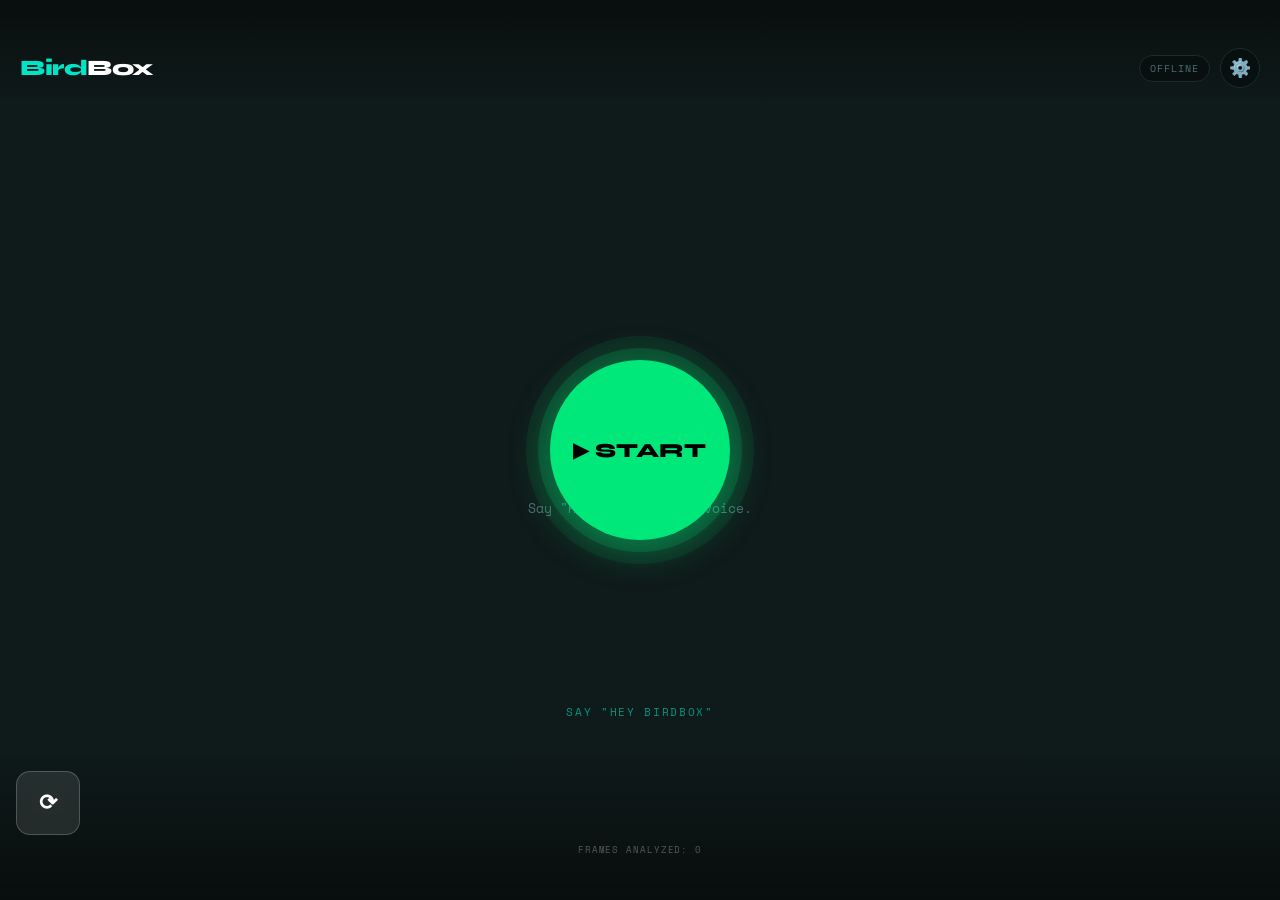
==== commit 40ccb339: "size of start button" ====
--- a/index.html
+++ b/index.html
@@ -23,22 +23,26 @@
   }
   *, *::before, *::after { box-sizing: border-box; margin: 0; padding: 0; -webkit-tap-highlight-color: transparent; }
   body { background: #000; font-family: var(--display); height: 100dvh; overflow: hidden; }
+
   #video { position: fixed; inset: 0; width: 100%; height: 100%; object-fit: cover; z-index: 1; }
   canvas { display: none; }
+
   #glowBorder { position: fixed; inset: 0; z-index: 10; pointer-events: none; transition: box-shadow .4s; }
   #glowBorder.idle      { box-shadow: none; }
   #glowBorder.listening { box-shadow: inset 0 0 60px 8px rgba(0,229,200,.6), inset 0 0 120px 20px rgba(0,229,200,.2); animation: glow-teal 1.2s ease-in-out infinite; }
   #glowBorder.speaking  { box-shadow: inset 0 0 60px 8px rgba(255,176,32,.6), inset 0 0 120px 20px rgba(255,176,32,.2); animation: glow-amber .8s ease-in-out infinite; }
   #glowBorder.urgent    { box-shadow: inset 0 0 80px 12px rgba(255,69,69,.8), inset 0 0 160px 30px rgba(255,69,69,.3); animation: glow-red .4s ease-in-out infinite; }
   #glowBorder.warning   { box-shadow: inset 0 0 40px 4px rgba(255,176,32,.4), inset 0 0 80px 10px rgba(255,176,32,.15); }
-  #glowBorder.navigating{ box-shadow: inset 0 0 40px 4px rgba(0,232,122,.4), inset 0 0 80px 10px rgba(0,232,122,.1); animation: glow-green 2s ease-in-out infinite; }
+  #glowBorder.navigating { box-shadow: inset 0 0 40px 4px rgba(0,232,122,.4), inset 0 0 80px 10px rgba(0,232,122,.1); animation: glow-green 2s ease-in-out infinite; }
   @keyframes glow-teal  { 0%,100%{box-shadow:inset 0 0 60px 8px rgba(0,229,200,.6),inset 0 0 120px 20px rgba(0,229,200,.2)} 50%{box-shadow:inset 0 0 90px 16px rgba(0,229,200,.9),inset 0 0 180px 40px rgba(0,229,200,.4)} }
   @keyframes glow-amber { 0%,100%{box-shadow:inset 0 0 60px 8px rgba(255,176,32,.6),inset 0 0 120px 20px rgba(255,176,32,.2)} 50%{box-shadow:inset 0 0 90px 16px rgba(255,176,32,.9),inset 0 0 180px 40px rgba(255,176,32,.4)} }
   @keyframes glow-red   { 0%,100%{box-shadow:inset 0 0 80px 12px rgba(255,69,69,.8),inset 0 0 160px 30px rgba(255,69,69,.3)} 50%{box-shadow:inset 0 0 120px 24px rgba(255,69,69,1),inset 0 0 220px 60px rgba(255,69,69,.5)} }
   @keyframes glow-green { 0%,100%{box-shadow:inset 0 0 40px 4px rgba(0,232,122,.4),inset 0 0 80px 10px rgba(0,232,122,.1)} 50%{box-shadow:inset 0 0 60px 8px rgba(0,232,122,.6),inset 0 0 120px 20px rgba(0,232,122,.2)} }
+
   #scanLine { position: fixed; left: 0; right: 0; height: 2px; background: linear-gradient(90deg, transparent, var(--teal), transparent); opacity: 0; z-index: 11; pointer-events: none; }
   #scanLine.running { opacity: .4; animation: scan 2s ease-in-out infinite; }
   @keyframes scan { 0%{top:5%;opacity:0} 10%{opacity:.4} 90%{opacity:.4} 100%{top:95%;opacity:0} }
+
   #topBar { position: fixed; top: 0; left: 0; right: 0; z-index: 20; padding: 48px 20px 16px; background: linear-gradient(to bottom, rgba(8,12,12,.85), transparent); display: flex; align-items: center; justify-content: space-between; }
   .logo { font-size: 22px; font-weight: 800; letter-spacing: -.02em; color: var(--teal); }
   .logo span { color: #fff; }
@@ -50,8 +54,10 @@
   .status-pill.speaking   { color: var(--amber); border-color: var(--amber); background: rgba(255,176,32,.1); }
   .status-pill.navigating { color: var(--green); border-color: var(--green); background: rgba(0,232,122,.1); }
   .btn-settings { width: 40px; height: 40px; border-radius: 50%; background: rgba(8,12,12,.6); border: 1px solid var(--border); color: var(--muted); font-size: 18px; display: flex; align-items: center; justify-content: center; backdrop-filter: blur(4px); cursor: pointer; }
+
   #wakeHint { position: fixed; bottom: 180px; left: 50%; transform: translateX(-50%); z-index: 20; font-family: var(--mono); font-size: 11px; letter-spacing: .15em; text-transform: uppercase; color: rgba(0,229,200,.6); text-align: center; pointer-events: none; transition: opacity 1s ease; white-space: nowrap; }
   #wakeHint.hidden { opacity: 0; }
+
   #navBar { position: fixed; top: 110px; left: 12px; right: 12px; z-index: 20; background: rgba(8,12,12,.92); border: 1px solid var(--green); border-radius: 12px; padding: 14px 16px; backdrop-filter: blur(8px); display: none; animation: slide-down .3s ease; }
   #navBar.visible { display: block; }
   @keyframes slide-down { from{transform:translateY(-10px);opacity:0} to{transform:translateY(0);opacity:1} }
@@ -61,7 +67,9 @@
   .nav-step { font-size: 15px; font-weight: 600; color: var(--green); line-height: 1.4; }
   .nav-step-dist { font-family: var(--mono); font-size: 11px; color: var(--muted); margin-top: 4px; }
   .btn-stop-nav { padding: 6px 12px; border-radius: 6px; background: rgba(255,69,69,.15); border: 1px solid var(--red); color: var(--red); font-family: var(--mono); font-size: 10px; cursor: pointer; }
+
   #bottomHud { position: fixed; bottom: 0; left: 0; right: 0; z-index: 20; padding: 16px 16px 44px; background: linear-gradient(to top, rgba(8,12,12,.9), transparent); }
+
   #alertBox { background: rgba(8,12,12,.88); border: 1px solid var(--border); border-left: 4px solid var(--teal); border-radius: 10px; padding: 14px 16px; backdrop-filter: blur(8px); margin-bottom: 12px; display: none; animation: slide-up .25s ease; }
   #alertBox.visible { display: block; }
   #alertBox.urgent  { border-left-color: var(--red); }
@@ -74,20 +82,44 @@
   #alertBox.safe    .alert-type { color: var(--teal); }
   .alert-msg  { font-size: 16px; font-weight: 700; color: #fff; line-height: 1.4; }
   .alert-time { font-family: var(--mono); font-size: 9px; color: var(--muted); margin-top: 4px; }
+
   #voiceBox { background: rgba(8,12,12,.9); border: 1px solid var(--teal); border-radius: 10px; padding: 14px 16px; backdrop-filter: blur(8px); margin-bottom: 12px; display: none; animation: slide-up .25s ease; }
   #voiceBox.visible { display: block; }
   .voice-user { font-family: var(--mono); font-size: 11px; color: var(--teal); margin-bottom: 6px; }
   .voice-ai   { font-size: 15px; font-weight: 600; color: #fff; line-height: 1.5; }
+
   .bottom-btns { display: flex; gap: 10px; }
   .btn { flex: 1; padding: 18px; border: none; border-radius: 14px; font-family: var(--display); font-size: 16px; font-weight: 700; letter-spacing: .02em; transition: all .15s; display: flex; align-items: center; justify-content: center; gap: 8px; user-select: none; -webkit-user-select: none; min-height: 64px; cursor: pointer; backdrop-filter: blur(8px); }
   .btn:active { transform: scale(.96); }
-  .btn-start { background: var(--teal); color: var(--bg); }
+  .btn-start {
+    position: fixed;
+    left: 50%; top: 50%;
+    transform: translate(-50%, -50%);
+    width: 180px; height: 180px;
+    border-radius: 50%;
+    background: var(--green);
+    color: #000;
+    font-size: 20px;
+    font-weight: 800;
+    border: none;
+    box-shadow: 0 0 0 12px rgba(0,232,122,.15), 0 0 0 24px rgba(0,232,122,.07), 0 8px 40px rgba(0,232,122,.4);
+    flex: none;
+    z-index: 15;
+    animation: pulse-start 2s ease-in-out infinite;
+  }
+  .btn-start:active { transform: translate(-50%, -50%) scale(.93); }
+  @keyframes pulse-start {
+    0%,100% { box-shadow: 0 0 0 12px rgba(0,232,122,.15), 0 0 0 24px rgba(0,232,122,.07), 0 8px 40px rgba(0,232,122,.4); }
+    50%      { box-shadow: 0 0 0 18px rgba(0,232,122,.20), 0 0 0 36px rgba(0,232,122,.09), 0 8px 60px rgba(0,232,122,.6); }
+  }
   .btn-stop  { background: rgba(255,69,69,.15); color: var(--red); border: 2px solid var(--red); }
   .btn-flip  { flex: 0 0 64px; background: rgba(255,255,255,.1); color: #fff; border: 1px solid rgba(255,255,255,.2); font-size: 22px; }
   .frame-count { font-family: var(--mono); font-size: 9px; color: rgba(255,255,255,.3); text-align: center; letter-spacing: .1em; margin-top: 8px; }
+
   #noCam { position: fixed; inset: 0; z-index: 5; display: flex; flex-direction: column; align-items: center; justify-content: center; gap: 16px; background: var(--surface); }
   #noCam .icon { font-size: 4rem; opacity: .4; }
   #noCam p { font-family: var(--mono); font-size: 13px; color: var(--muted); text-align: center; max-width: 240px; line-height: 1.7; }
+
   #settingsOverlay { position: fixed; inset: 0; z-index: 100; background: rgba(8,12,12,.97); backdrop-filter: blur(12px); display: none; flex-direction: column; overflow-y: auto; padding: 60px 16px 40px; gap: 14px; }
   #settingsOverlay.visible { display: flex; }
   .settings-header { display: flex; align-items: center; justify-content: space-between; margin-bottom: 8px; }
@@ -99,6 +131,11 @@
   .setting-row:last-child { border-bottom: none; padding-bottom: 0; }
   .setting-label-text { font-size: 15px; font-weight: 600; color: var(--text); }
   .setting-desc { font-family: var(--mono); font-size: 10px; color: var(--muted); margin-top: 3px; }
+  .haptic-picker { display: flex; gap: 6px; flex-wrap: wrap; margin: 6px 0 4px; }
+  .haptic-option { padding: 7px 12px; border-radius: 8px; border: 1px solid var(--border); background: var(--bg); color: var(--muted); font-family: var(--mono); font-size: 11px; cursor: pointer; display: flex; flex-direction: column; align-items: center; gap: 2px; transition: all .15s; user-select: none; -webkit-user-select: none; }
+  .haptic-option:active { transform: scale(.96); }
+  .haptic-option.active { background: var(--teal-dim); border-color: var(--teal); color: var(--teal); }
+  .haptic-hint { font-size: 9px; color: var(--muted); letter-spacing: .05em; }
   .toggle { position: relative; width: 50px; height: 28px; flex-shrink: 0; cursor: pointer; }
   .toggle input { opacity: 0; width: 0; height: 0; }
   .toggle-slider { position: absolute; inset: 0; background: var(--border); border-radius: 99px; transition: .2s; }
@@ -110,6 +147,8 @@
   .interval-pills { display: flex; gap: 6px; }
   .ipill { padding: 8px 14px; border-radius: 99px; font-family: var(--mono); font-size: 11px; background: var(--bg); border: 1px solid var(--border); color: var(--muted); cursor: pointer; transition: all .15s; }
   .ipill.active { background: var(--teal-dim); border-color: var(--teal); color: var(--teal); }
+
+  /* Voice cards grid */
   .voice-grid { display: grid; grid-template-columns: 1fr 1fr; gap: 8px; margin-top: 10px; }
   .voice-card { padding: 12px; border-radius: 10px; border: 1px solid var(--border); background: var(--bg); cursor: pointer; transition: all .15s; }
   .voice-card:active { transform: scale(.97); }
@@ -171,11 +210,13 @@
   <div class="frame-count" id="frameCount">FRAMES ANALYZED: 0</div>
 </div>
 
+<!-- SETTINGS -->
 <div id="settingsOverlay">
   <div class="settings-header">
     <div class="settings-title-main">Settings</div>
     <button class="btn-close-settings" id="btnCloseSettings">✕</button>
   </div>
+
   <div class="settings-section">
     <div class="section-label">📷 Camera</div>
     <div class="interval-row">
@@ -187,6 +228,8 @@
       </div>
     </div>
   </div>
+
+
   <div class="settings-section">
     <div class="section-label">🔊 Audio</div>
     <div class="setting-row">
@@ -204,47 +247,79 @@
 </div>
 
 <script>
-// ════════════════════════════════════════════════════════════════
-// ROOT CAUSE (iPhone Safari specific):
-//
-// iOS suspends the AudioContext after ~30s of no audio output,
-// even if it was properly unlocked on a user gesture. When the
-// wake word fires, the context is suspended and decodeAudioData
-// either hangs or rejects, causing fallback to browser TTS.
-//
-// FIX 1: keepAlive() — plays a zero-gain silent buffer every 20s
-//         so iOS never considers the context idle.
-//
-// FIX 2: resumeActx() — every call to processQueue explicitly
-//         awaits actx.resume() before touching any audio, with a
-//         500ms timeout guard so a hung resume doesn't block forever.
-//
-// FIX 3: On resume failure, we recreate the AudioContext entirely
-//         and play again rather than falling back to browser TTS.
-// ════════════════════════════════════════════════════════════════
-
+// ── No API keys in frontend — all calls go through the backend ──
+
+// ── iOS unlock ────────────────────────────────────────────────
+document.addEventListener('touchstart', () => {
+  unlockAudio();
+}, { once: true, passive: true });
+
+// ── CONFIG ────────────────────────────────────────────────────
 const BACKEND    = 'https://smelting-unleaded-plow.ngrok-free.dev';
 const WAKE_WORDS = ['hey birdbox','hey bird box','birdbox','bird box','hey bird'];
 
+// ── VOICES — each with distinct personality settings ─────────
+// stability:        lower = more expressive/varied tone
+// similarity_boost: how closely it matches original voice
+// style:            speaking style exaggeration (0–1)
+// speaking_rate is handled via the model naturally
 const VOICES = [
-  { id:'EXAVITQu4vr4xnSDxMaL', name:'Bella',  emoji:'👩', tag:'Female · Soft & Gentle',     desc:'Warm and soothing.',      preview:"Hello, I'm Bella.",  settings:{stability:0.60,similarity_boost:0.75,style:0.25} },
-  { id:'pFZP5JQG7iQjIQuC4Bku', name:'Lily',   emoji:'👩', tag:'Female · Bright & Energetic', desc:'Upbeat and lively.',      preview:"Hello, I'm Lily.",   settings:{stability:0.45,similarity_boost:0.85,style:0.40} },
-  { id:'pNInz6obpgDQGcFmaJgB', name:'Adam',   emoji:'👨', tag:'Male · Deep & Authoritative', desc:'Bold and commanding.',    preview:"Hello, I'm Adam.",   settings:{stability:0.82,similarity_boost:0.88,style:0.05} },
-  { id:'VR6AewLTigWG4xSOukaG', name:'Arnold', emoji:'👨', tag:'Male · Crisp & Direct',       desc:'Sharp and precise.',      preview:"Hello, I'm Arnold.", settings:{stability:0.68,similarity_boost:0.80,style:0.18} }
+  {
+    id: 'EXAVITQu4vr4xnSDxMaL', name: 'Bella', emoji: '👩',
+    tag: 'Female · Soft & Gentle',
+    desc: 'Warm and soothing. Low-stress alerts.',
+    preview: "Hello, I'm Bella.",
+    settings: { stability: 0.60, similarity_boost: 0.75, style: 0.25 }
+  },
+  {
+    id: 'pFZP5JQG7iQjIQuC4Bku', name: 'Lily', emoji: '👩',
+    tag: 'Female · Bright & Energetic',
+    desc: 'Upbeat and lively. Keeps you alert.',
+    preview: "Hello, I'm Lily.",
+    settings: { stability: 0.45, similarity_boost: 0.85, style: 0.40 }
+  },
+  {
+    id: 'pNInz6obpgDQGcFmaJgB', name: 'Adam', emoji: '👨',
+    tag: 'Male · Deep & Authoritative',
+    desc: 'Bold and commanding. Clear warnings.',
+    preview: "Hello, I'm Adam.",
+    settings: { stability: 0.82, similarity_boost: 0.88, style: 0.05 }
+  },
+  {
+    id: 'VR6AewLTigWG4xSOukaG', name: 'Arnold', emoji: '👨',
+    tag: 'Male · Crisp & Direct',
+    desc: 'Sharp and precise. Fast, clear alerts.',
+    preview: "Hello, I'm Arnold.",
+    settings: { stability: 0.68, similarity_boost: 0.80, style: 0.18 }
+  }
 ];
-const VALID_IDS   = VOICES.map(v => v.id);
-const savedVoice  = localStorage.getItem('voice_id');
-let selectedVoiceId = (savedVoice && VALID_IDS.includes(savedVoice)) ? savedVoice : 'pFZP5JQG7iQjIQuC4Bku';
 
 // ── STATE ─────────────────────────────────────────────────────
-let stream = null, scanInterval = null, facingMode = 'environment';
-let intervalMs = 4000, frameCount = 0, userLocation = null;
-let commandMode = false, wakeActive = false, wakeRecog = null;
-let isScanning = false, scanAbort = null;
-let navActive = false, navSteps = [], navStepIndex = 0;
-let navDest = null, navDestName = '', lastAnnouncedStep = -1;
-let geoWatchId = null, cachedAddress = null;
-const conversationHistory = [];
+const VALID_VOICE_IDS = ['EXAVITQu4vr4xnSDxMaL','pFZP5JQG7iQjIQuC4Bku','pNInz6obpgDQGcFmaJgB','VR6AewLTigWG4xSOukaG'];
+const savedVoice = localStorage.getItem('voice_id');
+let selectedVoiceId = (savedVoice && VALID_VOICE_IDS.includes(savedVoice)) ? savedVoice : 'pFZP5JQG7iQjIQuC4Bku'; // default Lily
+let previewAudio      = null;
+let stream            = null;
+let scanInterval      = null;
+let facingMode        = 'environment';
+let intervalMs        = 4000;
+let frameCount        = 0;
+let userLocation      = null;
+let commandMode       = false;
+let wakeActive        = false;
+let wakeRecog         = null;
+let isScanning        = false;
+let scanAbort         = null;
+let navActive         = false;
+let navSteps          = [];
+let navStepIndex      = 0;
+let navDest           = null;
+let navDestName       = '';
+let lastAnnouncedStep = -1;
+let geoWatchId        = null;
+let cachedAddress     = null;
+const hapticPrefs     = { warning: 'single', urgent: 'triple', nav: 'nav' };
+const conversationHistory = []; // keeps last N turns for context
 
 // ── DOM ───────────────────────────────────────────────────────
 const video          = document.getElementById('video');
@@ -272,152 +347,7 @@
 const navStepEl      = document.getElementById('navStep');
 const navStepDistEl  = document.getElementById('navStepDist');
 
-// ══════════════════════════════════════════════════════════════
-// AUDIO CONTEXT — with iOS keep-alive
-// ══════════════════════════════════════════════════════════════
-let actx          = null;
-let keepAliveTimer = null;
-
-function createActx() {
-  actx = new (window.AudioContext || window.webkitAudioContext)();
-  startKeepAlive();
-  return actx;
-}
-
-// Resume with a timeout — if iOS hangs the resume promise, we
-// recreate the context rather than waiting forever.
-async function resumeActx() {
-  if (!actx || actx.state === 'closed') createActx();
-  if (actx.state === 'running') return true;
-  try {
-    await Promise.race([
-      actx.resume(),
-      new Promise((_, rej) => setTimeout(() => rej(new Error('resume timeout')), 500))
-    ]);
-    return actx.state === 'running';
-  } catch {
-    // Context is stuck — nuke it and make a fresh one
-    try { actx.close(); } catch {}
-    createActx();
-    return actx.state === 'running';
-  }
-}
-
-// Plays a truly silent (zero-gain) buffer every 20s.
-// This is the iOS keep-alive trick — keeps the context from suspending.
-function startKeepAlive() {
-  stopKeepAlive();
-  keepAliveTimer = setInterval(() => {
-    if (!actx || actx.state === 'closed') return;
-    try {
-      if (actx.state === 'suspended') actx.resume();
-      const buf  = actx.createBuffer(1, 1, actx.sampleRate);
-      const src  = actx.createBufferSource();
-      const gain = actx.createGain();
-      gain.gain.value = 0; // completely silent
-      src.buffer = buf;
-      src.connect(gain);
-      gain.connect(actx.destination);
-      src.start(0);
-    } catch {}
-  }, 20000);
-}
-
-function stopKeepAlive() {
-  if (keepAliveTimer) { clearInterval(keepAliveTimer); keepAliveTimer = null; }
-}
-
-function unlockAudio() {
-  if (actx) return; // already created
-  createActx();
-  // play 1 frame of silence to fully unlock on iOS
-  try {
-    const buf = actx.createBuffer(1, 1, actx.sampleRate);
-    const src = actx.createBufferSource();
-    src.buffer = buf;
-    src.connect(actx.destination);
-    src.start(0);
-  } catch {}
-  try { const u = new SpeechSynthesisUtterance(''); u.volume = 0; window.speechSynthesis.speak(u); } catch {}
-}
-
-// ══════════════════════════════════════════════════════════════
-// SPEECH ENGINE
-// fetch MP3 → arrayBuffer → decodeAudioData → AudioBufferSourceNode
-// No HTMLMediaElement. resumeActx() called before every decode.
-// ══════════════════════════════════════════════════════════════
-let isSpeaking  = false;
-let currentSrc  = null;
-const speakQueue = [];
-
-function speak(text) {
-  return new Promise(resolve => {
-    speakQueue.push({ text, resolve });
-    if (!isSpeaking) processQueue();
-  });
-}
-
-async function processQueue() {
-  if (!speakQueue.length) { isSpeaking = false; return; }
-  isSpeaking = true;
-  const { text, resolve } = speakQueue.shift();
-  const voice = VOICES.find(v => v.id === selectedVoiceId) || VOICES[0];
-
-  try {
-    // Step 1: fetch audio from ElevenLabs via backend
-    const res = await fetch(`${BACKEND}/tts/stream`, {
-      method:  'POST',
-      headers: { 'Content-Type': 'application/json', 'ngrok-skip-browser-warning': 'true' },
-      body:    JSON.stringify({ text, voice_id: voice.id, voice_settings: voice.settings })
-    });
-    if (!res.ok) throw new Error(`TTS HTTP ${res.status}`);
-    const arrayBuffer = await res.arrayBuffer();
-
-    // Step 2: ensure AudioContext is running BEFORE decode
-    // This is the critical fix for iOS — resume() must complete first
-    await resumeActx();
-
-    // Step 3: decode
-    const audioBuffer = await actx.decodeAudioData(arrayBuffer);
-
-    // Step 4: play via AudioBufferSourceNode (no HTMLMediaElement)
-    await new Promise(done => {
-      const src  = actx.createBufferSource();
-      const gain = actx.createGain();
-      gain.gain.value = 1.5;
-      src.buffer = audioBuffer;
-      src.connect(gain);
-      gain.connect(actx.destination);
-      currentSrc  = src;
-      src.onended = () => { currentSrc = null; done(); };
-      src.start(0);
-    });
-
-  } catch(e) {
-    console.warn('ElevenLabs failed, browser TTS fallback:', e.message);
-    await new Promise(done => speakBrowser(text, done));
-  }
-
-  resolve();
-  processQueue();
-}
-
-function cancelSpeech() {
-  speakQueue.length = 0;
-  isSpeaking = false;
-  try { if (currentSrc) { currentSrc.stop(); currentSrc = null; } } catch {}
-  try { window.speechSynthesis.cancel(); } catch {}
-}
-
-function speakBrowser(text, cb) {
-  if (!window.speechSynthesis) { cb?.(); return; }
-  const utt = new SpeechSynthesisUtterance(text);
-  utt.rate = 1.0; utt.volume = 1.0;
-  utt.onend = () => cb?.(); utt.onerror = () => cb?.();
-  window.speechSynthesis.speak(utt);
-}
-
-// ── VOICE GRID ────────────────────────────────────────────────
+// ── BUILD VOICE GRID ──────────────────────────────────────────
 function buildVoiceGrid() {
   const grid = document.getElementById('voiceGrid');
   grid.innerHTML = '';
@@ -426,19 +356,29 @@
     card.className = 'voice-card' + (v.id === selectedVoiceId ? ' active' : '');
     card.dataset.voiceId = v.id;
     card.innerHTML = `
-      <div class="voice-card-top"><span style="font-size:18px">${v.emoji}</span><span class="voice-card-name">${v.name}</span></div>
+      <div class="voice-card-top">
+        <span style="font-size:18px">${v.emoji}</span>
+        <span class="voice-card-name">${v.name}</span>
+      </div>
       <div class="voice-card-tag">${v.tag}</div>
-      <div class="voice-card-desc">${v.desc}</div>`;
+      <div class="voice-card-desc">${v.desc}</div>
+    `;
     card.addEventListener('click', () => previewVoice(v.id));
     grid.appendChild(card);
   });
 }
 
 async function previewVoice(voiceId) {
+  // unlock audio on user gesture first
+  try { getHapticCtx(); } catch {}
+  try { const u = new SpeechSynthesisUtterance(''); u.volume = 0; window.speechSynthesis.speak(u); } catch {}
+
   document.querySelectorAll('.voice-card').forEach(c => c.classList.toggle('active', c.dataset.voiceId === voiceId));
   selectedVoiceId = voiceId;
   localStorage.setItem('voice_id', voiceId);
-  cancelSpeech();
+
+  if (previewAudio) { previewAudio.pause(); previewAudio = null; }
+  window.speechSynthesis.cancel();
 
   const voice  = VOICES.find(v => v.id === voiceId);
   const status = document.getElementById('voicePreviewStatus');
@@ -446,21 +386,41 @@
 
   try {
     const res = await fetch(`${BACKEND}/tts/stream`, {
-      method:  'POST',
+      method: 'POST',
       headers: { 'Content-Type': 'application/json', 'ngrok-skip-browser-warning': 'true' },
-      body:    JSON.stringify({ text: voice.preview, voice_id: voiceId, voice_settings: voice.settings })
+      body: JSON.stringify({ text: voice.preview, voice_id: voiceId, voice_settings: voice.settings })
     });
-    if (!res.ok) throw new Error(`${res.status}`);
-    const arrayBuffer = await res.arrayBuffer();
-    await resumeActx();
-    const audioBuffer = await actx.decodeAudioData(arrayBuffer);
-    status.textContent = `Playing ${voice.name}…`;
-    const src = actx.createBufferSource(), gain = actx.createGain();
-    gain.gain.value = 1.5;
-    src.buffer = audioBuffer; src.connect(gain); gain.connect(actx.destination);
-    src.onended = () => { status.textContent = `${voice.name} selected ✓`; };
-    src.start(0);
+    if (!res.ok) {
+      const err = await res.text();
+      throw new Error(`${res.status}: ${err}`);
+    }
+    const blob = await res.blob();
+    const url  = URL.createObjectURL(blob);
+    previewAudio = new Audio(url);
+    previewAudio.volume = 1.0;
+    try {
+      const actx   = getHapticCtx();
+      const source = actx.createMediaElementSource(previewAudio);
+      const gain   = actx.createGain();
+      gain.gain.value = 3.0;
+      source.connect(gain);
+      gain.connect(actx.destination);
+    } catch(e) {}
+    previewAudio.onended = () => { status.textContent = `${voice.name} selected ✓`; previewAudio = null; URL.revokeObjectURL(url); };
+    previewAudio.onerror = () => { status.textContent = `Audio error — using browser voice`; speakBrowser(voice.preview, ()=>{}); };
+    const playPromise = previewAudio.play();
+    if (playPromise !== undefined) {
+      playPromise
+        .then(() => { status.textContent = `Playing ${voice.name}…`; })
+        .catch(e => {
+          console.error('Play blocked:', e);
+          status.textContent = `Tap again to play ${voice.name}`;
+          // second attempt via speakBrowser as fallback
+          speakBrowser(voice.preview, () => { status.textContent = `${voice.name} selected ✓`; });
+        });
+    }
   } catch(e) {
+    console.error('TTS error:', e);
     status.textContent = `Backend error — using browser voice`;
     speakBrowser(voice.preview, () => { status.textContent = `${voice.name} selected (browser voice)`; });
   }
@@ -468,9 +428,14 @@
 
 buildVoiceGrid();
 
-// ── SETTINGS ─────────────────────────────────────────────────
-document.getElementById('btnSettings').addEventListener('click', () => { buildVoiceGrid(); document.getElementById('settingsOverlay').classList.add('visible'); });
-document.getElementById('btnCloseSettings').addEventListener('click', () => document.getElementById('settingsOverlay').classList.remove('visible'));
+// ── SETTINGS PANEL ────────────────────────────────────────────
+document.getElementById('btnSettings').addEventListener('click', () => {
+  buildVoiceGrid();
+  document.getElementById('settingsOverlay').classList.add('visible');
+});
+document.getElementById('btnCloseSettings').addEventListener('click', () => {
+  document.getElementById('settingsOverlay').classList.remove('visible');
+});
 document.querySelectorAll('.ipill').forEach(pill => {
   pill.addEventListener('click', () => {
     document.querySelectorAll('.ipill').forEach(p => p.classList.remove('active'));
@@ -480,59 +445,51 @@
   });
 });
 document.getElementById('btnStopNav').addEventListener('click', stopNavigation);
-
-// ── HAPTIC ────────────────────────────────────────────────────
-const PATTERNS = { single:[150], double:[150,100,150], triple:[100,80,100,80,100], long:[600], nav:[400,100,400], arrived:[1200,200,1200] };
-function vibrateOnce(ms) {
-  if (navigator.vibrate) { navigator.vibrate(ms); return; }
-  if (!actx) return;
-  try {
-    const sr=actx.sampleRate, len=Math.ceil(sr*.015), buf=actx.createBuffer(1,len,sr), d=buf.getChannelData(0);
-    for(let i=0;i<len;i++) d[i]=(i<len*.4?1:-.5)*Math.exp(-i/(sr*.003));
-    const src=actx.createBufferSource(), g=actx.createGain(); src.buffer=buf; g.gain.value=4;
-    src.connect(g); g.connect(actx.destination); src.start(actx.currentTime);
-  } catch {}
-}
-function vibrate(pattern) { const seq=PATTERNS[pattern]||[150]; let d=0,on=true; seq.forEach(ms=>{if(on)setTimeout(()=>vibrateOnce(ms),d);d+=ms;on=!on;}); }
-function hapticForLevel(level) { if(level==='urgent')vibrate('triple'); else if(level==='warning')vibrate('single'); }
-
-// ── LOCATION ─────────────────────────────────────────────────
+document.querySelectorAll('.haptic-option[data-pattern]').forEach(opt => {
+  opt.addEventListener('click', () => {
+    const target = opt.dataset.target, pattern = opt.dataset.pattern;
+    document.querySelectorAll(`.haptic-option[data-target="${target}"]`).forEach(o => o.classList.remove('active'));
+    opt.classList.add('active');
+    hapticPrefs[target] = pattern;
+    vibrate(pattern);
+  });
+});
+
+// ── LOCATION ──────────────────────────────────────────────────
 async function updateAddress(lat, lng) {
   try {
-    const r = await fetch(`${BACKEND}/location/address?lat=${lat}&lng=${lng}`, { headers:{'ngrok-skip-browser-warning':'true'} });
-    const d = await r.json();
-    cachedAddress = (d.address && d.address !== 'Unknown location') ? d.address : `${lat.toFixed(4)}, ${lng.toFixed(4)}`;
+    const geo = await fetch(`${BACKEND}/location/address?lat=${lat}&lng=${lng}`, { headers: { 'ngrok-skip-browser-warning': 'true' } });
+    const geoData = await geo.json();
+    if (geoData.address && geoData.address !== 'Unknown location') {
+      cachedAddress = geoData.address;
+    } else {
+      cachedAddress = `${lat.toFixed(4)}, ${lng.toFixed(4)}`;
+    }
   } catch { cachedAddress = `${lat.toFixed(4)}, ${lng.toFixed(4)}`; }
   return cachedAddress;
 }
 
 function initLocation() {
-  if (!navigator.geolocation) { showAlert('warning','GPS not supported.'); return; }
+  if (!navigator.geolocation) { showAlert('warning', 'GPS not supported.'); return; }
   if (geoWatchId !== null) return;
-  navigator.geolocation.getCurrentPosition(async pos => {
+  navigator.geolocation.getCurrentPosition(async (pos) => {
     userLocation = { lat: pos.coords.latitude, lng: pos.coords.longitude };
     const addr = await updateAddress(userLocation.lat, userLocation.lng);
     showAlert('safe', `📍 ${addr}`);
     geoWatchId = navigator.geolocation.watchPosition(
-      async pos => {
-        userLocation = { lat: pos.coords.latitude, lng: pos.coords.longitude };
-        await updateAddress(userLocation.lat, userLocation.lng);
+      async (pos) => {
+        const newLat = pos.coords.latitude, newLng = pos.coords.longitude;
+        userLocation = { lat: newLat, lng: newLng };
+        // update address every time GPS moves
+        await updateAddress(newLat, newLng);
         if (navActive) checkNavProgress();
       },
-      err => {
-        const m={1:'Location denied.',2:'GPS unavailable.',3:'GPS timed out.'};
-        showAlert('warning', m[err.code]||'GPS error.');
-        if (err.code===3) { if(geoWatchId!==null){navigator.geolocation.clearWatch(geoWatchId);geoWatchId=null;} setTimeout(initLocation,4000); }
-      },
-      { enableHighAccuracy:true, maximumAge:0, timeout:20000 }
+      (err) => { const m={1:'Location denied.',2:'GPS unavailable.',3:'GPS timed out.'}; showAlert('warning', m[err.code]||'GPS error.'); if(err.code===3){geoWatchId=null;setTimeout(initLocation,4000);} },
+      { enableHighAccuracy: true, maximumAge: 0, timeout: 20000 }
     );
   },
-  err => {
-    const m={1:'Location denied.',2:'GPS unavailable.',3:'GPS timed out.'};
-    showAlert('warning', m[err.code]||'GPS failed.');
-    if(err.code===3) setTimeout(initLocation,4000);
-  },
-  { enableHighAccuracy:true, timeout:15000, maximumAge:0 });
+  (err) => { const m={1:'Location denied.',2:'GPS unavailable.',3:'GPS timed out.'}; showAlert('warning', m[err.code]||'GPS failed.'); if(err.code===3)setTimeout(initLocation,4000); },
+  { enableHighAccuracy: true, timeout: 15000, maximumAge: 0 });
 }
 
 function haversine(lat1,lng1,lat2,lng2){const R=6371000,p1=lat1*Math.PI/180,p2=lat2*Math.PI/180,dp=(lat2-lat1)*Math.PI/180,dl=(lng2-lng1)*Math.PI/180,a=Math.sin(dp/2)**2+Math.cos(p1)*Math.cos(p2)*Math.sin(dl/2)**2;return R*2*Math.atan2(Math.sqrt(a),Math.sqrt(1-a));}
@@ -540,192 +497,311 @@
 // ── CAMERA ────────────────────────────────────────────────────
 async function startCamera() {
   try {
-    if(stream) stream.getTracks().forEach(t=>t.stop());
-    stream = await navigator.mediaDevices.getUserMedia({ video:{facingMode,width:{ideal:1280},height:{ideal:720}}, audio:false });
-    video.srcObject=stream; noCam.style.display='none'; return true;
-  } catch { showAlert('urgent','Camera access denied.'); return false; }
-}
-btnFlip.addEventListener('click', async () => { facingMode=facingMode==='environment'?'user':'environment'; await startCamera(); });
+    if (stream) stream.getTracks().forEach(t => t.stop());
+    stream = await navigator.mediaDevices.getUserMedia({ video: { facingMode, width:{ideal:1280}, height:{ideal:720} }, audio: false });
+    video.srcObject = stream; noCam.style.display = 'none'; return true;
+  } catch { showAlert('urgent', 'Camera access denied.'); return false; }
+}
+btnFlip.addEventListener('click', async () => { facingMode = facingMode === 'environment' ? 'user' : 'environment'; await startCamera(); });
 
 function captureFrame() {
-  canvas.width=video.videoWidth||640; canvas.height=video.videoHeight||480;
+  canvas.width = video.videoWidth||640; canvas.height = video.videoHeight||480;
   ctx.drawImage(video,0,0);
-  const scale=Math.min(1,512/canvas.width),w=Math.round(canvas.width*scale),h=Math.round(canvas.height*scale);
-  const s=document.createElement('canvas'); s.width=w; s.height=h;
-  s.getContext('2d').drawImage(canvas,0,0,w,h);
-  return s.toDataURL('image/jpeg',0.7).split(',')[1];
+  const scale=Math.min(1,512/canvas.width), w=Math.round(canvas.width*scale), h=Math.round(canvas.height*scale);
+  const small=document.createElement('canvas'); small.width=w; small.height=h;
+  small.getContext('2d').drawImage(canvas,0,0,w,h);
+  return small.toDataURL('image/jpeg',0.7).split(',')[1];
 }
 
 async function analyzeFrame(b64, signal) {
-  const res=await fetch(`${BACKEND}/analyze`,{method:'POST',headers:{'Content-Type':'application/json','ngrok-skip-browser-warning':'true'},body:JSON.stringify({image:b64}),signal});
-  if(!res.ok) throw new Error(`${res.status}`);
+  const res = await fetch(`${BACKEND}/analyze`, { method:'POST', headers:{'Content-Type':'application/json','ngrok-skip-browser-warning':'true'}, body:JSON.stringify({image:b64}), signal });
+  if (!res.ok) throw new Error(`${res.status}`);
   return await res.json();
 }
 
+// ── HAPTIC ────────────────────────────────────────────────────
+const PATTERNS = { single:[150], double:[150,100,150], triple:[100,80,100,80,100], long:[600], nav:[400,100,400], arrived:[1200,200,1200] };
+let hapticCtx = null;
+function getHapticCtx() { if (!hapticCtx) hapticCtx=new(window.AudioContext||window.webkitAudioContext)(); if(hapticCtx.state==='suspended')hapticCtx.resume(); return hapticCtx; }
+function vibrateOnce(ms) {
+  if (navigator.vibrate) { navigator.vibrate(ms); return; }
+  try { const c=getHapticCtx(),sr=c.sampleRate,len=Math.ceil(sr*.015),buf=c.createBuffer(1,len,sr),d=buf.getChannelData(0); for(let i=0;i<len;i++)d[i]=(i<len*.4?1:-.5)*Math.exp(-i/(sr*.003)); const src=c.createBufferSource(),gain=c.createGain(); src.buffer=buf; gain.gain.value=4; src.connect(gain); gain.connect(c.destination); src.start(c.currentTime); } catch {}
+}
+function vibrate(pattern) { const seq=PATTERNS[pattern]||[150]; let delay=0,isOn=true; seq.forEach(ms=>{if(isOn)setTimeout(()=>vibrateOnce(ms),delay);delay+=ms;isOn=!isOn;}); }
+function hapticForLevel(level) {
+  if (level==='urgent')  vibrate(hapticPrefs.urgent);
+  if (level==='warning') vibrate(hapticPrefs.warning);
+}
+
+// ── SPEECH — ElevenLabs via backend, unlocked on first user tap ──
+let isSpeaking   = false;
+let audioUnlocked = false;
+const speakQueue  = [];
+
+// Call this on any user gesture to unlock audio playback on iOS
+function unlockAudio() {
+  if (audioUnlocked) return;
+  audioUnlocked = true;
+  try {
+    // play a silent audio blob to unlock the audio context
+    const ctx  = new (window.AudioContext || window.webkitAudioContext)();
+    const buf  = ctx.createBuffer(1, 1, 22050);
+    const src  = ctx.createBufferSource();
+    src.buffer = buf;
+    src.connect(ctx.destination);
+    src.start(0);
+    ctx.resume();
+  } catch {}
+  try {
+    const u = new SpeechSynthesisUtterance(''); u.volume = 0;
+    window.speechSynthesis.speak(u);
+  } catch {}
+}
+
+function speak(text) { return new Promise(resolve => { speakQueue.push({text,resolve}); if(!isSpeaking) processQueue(); }); }
+
+function processQueue() {
+  if (!speakQueue.length) { isSpeaking=false; return; }
+  isSpeaking = true;
+  const {text, resolve} = speakQueue.shift();
+  const voice = VOICES.find(v => v.id === selectedVoiceId) || VOICES[0];
+
+  fetch(`${BACKEND}/tts/stream`, {
+    method: 'POST',
+    headers: { 'Content-Type': 'application/json', 'ngrok-skip-browser-warning': 'true' },
+    body: JSON.stringify({ text, voice_id: voice.id, voice_settings: voice.settings })
+  }).then(res => {
+    if (!res.ok) { console.error('TTS failed:', res.status); return Promise.reject(); }
+    return res.blob();
+  }).then(blob => {
+    const url   = URL.createObjectURL(blob);
+    const audio = new Audio(url);
+    audio.volume = 1.0;
+    audio.onended = () => { resolve(); processQueue(); URL.revokeObjectURL(url); };
+    audio.onerror = () => { URL.revokeObjectURL(url); speakBrowser(text, () => { resolve(); processQueue(); }); };
+    // play — works because audio was unlocked on START button tap
+    audio.play().then(() => {
+      // try to boost volume via gain node after play starts
+      try {
+        const actx   = new (window.AudioContext || window.webkitAudioContext)();
+        actx.resume().then(() => {
+          const src  = actx.createMediaElementSource(audio);
+          const gain = actx.createGain();
+          gain.gain.value = 3.0;
+          src.connect(gain);
+          gain.connect(actx.destination);
+        });
+      } catch {}
+    }).catch(e => {
+      console.warn('ElevenLabs play failed:', e.message);
+      URL.revokeObjectURL(url);
+      speakBrowser(text, () => { resolve(); processQueue(); });
+    });
+  }).catch(() => speakBrowser(text, () => { resolve(); processQueue(); }));
+}
+
+function speakBrowser(text, cb) {
+  if (!window.speechSynthesis) { cb?.(); return; }
+  const utt = new SpeechSynthesisUtterance(text); utt.rate=1.0; utt.volume=1.0;
+  utt.onend = () => cb?.(); utt.onerror = () => cb?.();
+  window.speechSynthesis.speak(utt);
+}
+
+function cancelSpeech() { speakQueue.length=0; isSpeaking=false; window.speechSynthesis?.cancel(); }
+
 // ── UI ────────────────────────────────────────────────────────
-function setGlow(s)        { glowBorder.className=s; }
-function setStatus(s,lbl)  { statusPill.className='status-pill '+s; statusPill.textContent=lbl||s.toUpperCase(); }
-function showAlert(level,message) {
+function setGlow(state) { glowBorder.className = state; }
+function setStatus(state, label) { statusPill.className='status-pill '+state; statusPill.textContent=label||state.toUpperCase(); }
+function showAlert(level, message) {
   alertBox.className=`visible ${level}`; alertTypeEl.textContent=level.toUpperCase();
   alertMsgEl.textContent=message; alertTimeEl.textContent=new Date().toLocaleTimeString();
-  if(!navActive){
+  if (!navActive) {
     if(level==='urgent') setGlow('urgent');
     else if(level==='warning') setGlow('warning');
     else setGlow('idle');
-    if(level!=='urgent') setTimeout(()=>{if(!commandMode&&!navActive)setGlow('idle');},3000);
+    if(level!=='urgent') setTimeout(()=>{ if(!commandMode&&!navActive) setGlow('idle'); },3000);
   }
 }
 
 // ── SCAN LOOP ─────────────────────────────────────────────────
 async function doScan() {
-  if(commandMode||isScanning) return;
+  if (commandMode||isScanning) return;
   isScanning=true; scanAbort=new AbortController();
   scanLine.classList.add('running');
-  if(!navActive) setStatus('scanning','SCANNING');
+  if (!navActive) setStatus('scanning','SCANNING');
   try {
     const b64=captureFrame(), result=await analyzeFrame(b64,scanAbort.signal);
-    if(commandMode) return;
+    if (commandMode) return;
     frameCount++; frameCountEl.textContent=`FRAMES ANALYZED: ${frameCount}`;
     showAlert(result.level,result.message); hapticForLevel(result.level);
-    if(userLocation) fetch(`${BACKEND}/location/update`,{method:'POST',headers:{'Content-Type':'application/json','ngrok-skip-browser-warning':'true'},body:JSON.stringify({...userLocation,level:result.level,message:result.message})}).catch(()=>{});
+    if (userLocation) fetch(`${BACKEND}/location/update`,{method:'POST',headers:{'Content-Type':'application/json','ngrok-skip-browser-warning':'true'},body:JSON.stringify({...userLocation,level:result.level,message:result.message})}).catch(()=>{});
     const voiceOn=document.getElementById('voiceAlerts').checked, silent=document.getElementById('silentSafe').checked;
-    if(voiceOn&&!commandMode&&(result.level!=='safe'||!silent)) speak(result.message);
-  } catch(e){ if(e.name!=='AbortError'&&!commandMode) showAlert('urgent',`Error: ${e.message}`); }
+    if (voiceOn&&!commandMode&&(result.level!=='safe'||!silent)) speak(result.message);
+  } catch(e) { if(e.name!=='AbortError'&&!commandMode) showAlert('urgent',`Error: ${e.message}`); }
   finally { isScanning=false; scanAbort=null; scanLine.classList.remove('running'); if(!commandMode&&!navActive) setStatus('active','LIVE'); }
 }
 
 // ── START / STOP ──────────────────────────────────────────────
 btnStart.addEventListener('click', async () => {
-  unlockAudio(); // creates AudioContext + keep-alive on this user gesture
-  const ok=await startCamera(); if(!ok) return;
-  initLocation();
+  unlockAudio(); // unlock audio on user gesture — must be first
+  try { getHapticCtx(); } catch {}
+  const ok = await startCamera(); if (!ok) return;
+  initLocation(); // start GPS immediately, no delay
   btnStart.style.display='none'; btnStop.style.display='flex';
   setStatus('active','LIVE');
   showAlert('safe','BirdBox active. Say "Hey BirdBox" anytime.');
   wakeHint.classList.remove('hidden'); setTimeout(()=>wakeHint.classList.add('hidden'),4000);
   startWakeLoop(); await doScan();
-  scanInterval=setInterval(doScan,intervalMs);
+  scanInterval = setInterval(doScan, intervalMs);
 });
 
-btnStop.addEventListener('click', ()=>{
+btnStop.addEventListener('click', () => {
   clearInterval(scanInterval); scanInterval=null;
-  stopWakeLoop(); stopNavigation(); stopKeepAlive();
-  if(stream) stream.getTracks().forEach(t=>t.stop());
+  stopWakeLoop(); stopNavigation();
+  if (stream) stream.getTracks().forEach(t=>t.stop());
   stream=null; video.srcObject=null;
   noCam.style.display='flex'; btnStop.style.display='none'; btnStart.style.display='flex';
   setStatus('','OFFLINE'); setGlow('idle'); alertBox.className=''; cancelSpeech();
 });
 
 // ── WAKE WORD ─────────────────────────────────────────────────
-function startWakeLoop(){ if(!('webkitSpeechRecognition' in window||'SpeechRecognition' in window))return; wakeActive=true; runWakeSession(); }
-function stopWakeLoop(){ wakeActive=false; if(wakeRecog){try{wakeRecog.stop();}catch{}wakeRecog=null;} }
-function runWakeSession(){
-  if(!wakeActive||commandMode) return;
+function startWakeLoop() { if(!('webkitSpeechRecognition' in window||'SpeechRecognition' in window))return; wakeActive=true; runWakeSession(); }
+function stopWakeLoop() { wakeActive=false; if(wakeRecog){try{wakeRecog.stop();}catch{}wakeRecog=null;} }
+function runWakeSession() {
+  if (!wakeActive||commandMode) return;
   const SR=window.SpeechRecognition||window.webkitSpeechRecognition;
   wakeRecog=new SR(); wakeRecog.continuous=false; wakeRecog.interimResults=true; wakeRecog.lang='en-US'; wakeRecog.maxAlternatives=3;
-  wakeRecog.onresult=e=>{ for(let i=0;i<e.results.length;i++) for(let j=0;j<e.results[i].length;j++){const t=e.results[i][j].transcript.toLowerCase().trim(); if(WAKE_WORDS.some(w=>t.includes(w))){wakeRecog.abort();if(!commandMode)activateCommand();return;}} };
-  wakeRecog.onend=()=>{ if(wakeActive&&!commandMode) setTimeout(runWakeSession,300); };
-  wakeRecog.onerror=e=>{ if(e.error!=='aborted'&&wakeActive&&!commandMode) setTimeout(runWakeSession,1000); };
+  wakeRecog.onresult=(e)=>{ for(let i=0;i<e.results.length;i++) for(let j=0;j<e.results[i].length;j++){const t=e.results[i][j].transcript.toLowerCase().trim(); if(WAKE_WORDS.some(w=>t.includes(w))){wakeRecog.abort();if(!commandMode)activateCommand();return;}} };
+  wakeRecog.onend=()=>{ if(wakeActive&&!commandMode)setTimeout(runWakeSession,300); };
+  wakeRecog.onerror=(e)=>{ if(e.error!=='aborted'&&wakeActive&&!commandMode)setTimeout(runWakeSession,1000); };
   try{wakeRecog.start();}catch{setTimeout(runWakeSession,1000);}
 }
 
 // ── COMMAND MODE ──────────────────────────────────────────────
-function playChime(){
-  if(!actx) return;
-  try{
-    [880,1100].forEach((freq,i)=>{
-      const osc=actx.createOscillator(),gain=actx.createGain();
-      osc.connect(gain); gain.connect(actx.destination); osc.frequency.value=freq;
-      const t=actx.currentTime+i*.15;
-      gain.gain.setValueAtTime(.3,t); gain.gain.exponentialRampToValueAtTime(.001,t+.3);
-      osc.start(t); osc.stop(t+.3);
-    });
-  }catch{}
-}
-function activateCommand(){
+function playChime() {
+  try { const actx=new(window.AudioContext||window.webkitAudioContext)(); [880,1100].forEach((freq,i)=>{ const osc=actx.createOscillator(),gain=actx.createGain(); osc.connect(gain);gain.connect(actx.destination);osc.frequency.value=freq; const t=actx.currentTime+i*.15; gain.gain.setValueAtTime(.25,t);gain.gain.exponentialRampToValueAtTime(.001,t+.25);osc.start(t);osc.stop(t+.25); }); } catch {}
+}
+function activateCommand() {
   commandMode=true; if(scanAbort){scanAbort.abort();scanAbort=null;} cancelSpeech();
   vibrate('single'); playChime(); setGlow('listening'); setStatus('listening','LISTENING');
   voiceBox.classList.add('visible'); userTranscript.textContent=''; aiTranscript.textContent='Listening...';
   const SR=window.SpeechRecognition||window.webkitSpeechRecognition, cmd=new SR();
   cmd.continuous=false; cmd.interimResults=false; cmd.lang='en-US'; cmd.maxAlternatives=1;
   let gotResult=false;
-  cmd.onresult=async e=>{ gotResult=true; const text=e.results[0][0].transcript; userTranscript.textContent=`You: ${text}`; aiTranscript.textContent='Thinking...'; setGlow('speaking'); setStatus('speaking','RESPONDING'); await handleVoiceCommand(text); endCommand(); };
-  cmd.onerror=()=>{ if(!gotResult) endCommand(); };
-  cmd.onend=()=>{ if(!gotResult) endCommand(); };
+  cmd.onresult=async(e)=>{ gotResult=true; const text=e.results[0][0].transcript; userTranscript.textContent=`You: ${text}`; aiTranscript.textContent='Thinking...'; setGlow('speaking'); setStatus('speaking','RESPONDING'); await handleVoiceCommand(text); endCommand(); };
+  cmd.onerror=()=>{ if(!gotResult)endCommand(); };
+  cmd.onend=()=>{ if(!gotResult)endCommand(); };
   setTimeout(()=>{ try{cmd.start();}catch{endCommand();} },300);
 }
-function endCommand(){
+function endCommand() {
   commandMode=false;
   if(navActive){setGlow('navigating');setStatus('navigating','NAVIGATING');}
   else{setGlow('idle');setStatus('active','LIVE');}
-  setTimeout(()=>{ voiceBox.classList.remove('visible'); if(wakeActive) runWakeSession(); },5000);
+  setTimeout(()=>{ voiceBox.classList.remove('visible'); if(wakeActive)runWakeSession(); },5000);
 }
 
 // ── VOICE COMMAND HANDLER ─────────────────────────────────────
-async function handleVoiceCommand(text){
-  const lower=text.toLowerCase();
-  const navMatch=lower.match(/(?:take me to|navigate to|go to|directions to|direct me to|bring me to|get me to|walk me to|lead me to|i want to go to|how do i get to|find me (?:a |an |the )?|find (?:a |an |the )?|nearest |closest |where is (?:the |a |an )?|where('s| is) (?:the |a |an )?|i need (?:a |an |the )?)\s*(.+)/i);
-  if(navMatch){
-    const query=(navMatch[2]||navMatch[1]||'').trim().replace(/\?+$/,'');
-    if(!query){await speak('What place are you looking for?');return;}
-    aiTranscript.textContent='BirdBox: Getting your location...';
-    const freshLocation=await new Promise(resolve=>{
-      if(!navigator.geolocation){resolve(userLocation);return;}
-      navigator.geolocation.getCurrentPosition(pos=>resolve({lat:pos.coords.latitude,lng:pos.coords.longitude}),()=>resolve(userLocation),{enableHighAccuracy:true,timeout:8000,maximumAge:0});
+async function handleVoiceCommand(text) {
+  const lower = text.toLowerCase();
+
+  // navigation intent — catches: "nearest burger king", "closest pharmacy",
+  // "where is the library", "find me a coffee shop", "take me to subway", etc.
+  const navMatch = lower.match(
+    /(?:take me to|navigate to|go to|directions to|direct me to|bring me to|get me to|walk me to|lead me to|i want to go to|how do i get to|find me (?:a |an |the )?|find (?:a |an |the )?|nearest |closest |where is (?:the |a |an )?|where('s| is) (?:the |a |an )?|i need (?:a |an |the )?)\s*(.+)/i
+  );
+  if (navMatch) {
+    // last capture group has the place name
+    const query = (navMatch[2] || navMatch[1] || '').trim().replace(/\?+$/, '');
+    if (!query) { await speak('What place are you looking for?'); return; }
+
+    aiTranscript.textContent=`BirdBox: Getting your location...`;
+
+    // get fresh GPS position before searching
+    const freshLocation = await new Promise(resolve => {
+      if (!navigator.geolocation) { resolve(userLocation); return; }
+      navigator.geolocation.getCurrentPosition(
+        pos => resolve({ lat: pos.coords.latitude, lng: pos.coords.longitude }),
+        () => resolve(userLocation), // fallback to cached
+        { enableHighAccuracy: true, timeout: 8000, maximumAge: 0 }
+      );
     });
-    if(!freshLocation){await speak('I need your location first. Please enable GPS and try again.');return;}
-    userLocation=freshLocation;
+
+    if (!freshLocation) {
+      await speak('I need your location first. Please enable GPS and try again.');
+      return;
+    }
+    userLocation = freshLocation;
+
     aiTranscript.textContent=`BirdBox: Searching for ${query} nearby...`;
     await speak(`Searching for ${query} nearby.`);
-    try{
+    try {
       const res=await fetch(`${BACKEND}/navigate`,{method:'POST',headers:{'Content-Type':'application/json','ngrok-skip-browser-warning':'true'},body:JSON.stringify({query,user_lat:userLocation.lat,user_lng:userLocation.lng})});
       const data=await res.json();
-      if(!data.places?.length){aiTranscript.textContent=`BirdBox: Sorry, couldn't find ${query} nearby.`;await speak(`Sorry, I couldn't find ${query} nearby.`);return;}
-      window._navPlaces=data.places;
-      aiTranscript.textContent=`BirdBox: ${data.speech}`;
-      await speak(data.speech);
-      setTimeout(()=>{if(!commandMode)listenForSelection();},500);
-    }catch(e){console.error('Nav:',e);await speak('Sorry, there was an error searching for locations.');}
+      if (!data.places?.length){aiTranscript.textContent=`BirdBox: Sorry, couldn't find ${query} nearby.`;await speak(`Sorry, I couldn't find ${query} nearby.`);return;}
+      window._navPlaces=data.places; window._navQuery=query;
+      aiTranscript.textContent=`BirdBox: ${data.speech}`; await speak(data.speech);
+      setTimeout(()=>{ if(!commandMode)listenForSelection(); },500);
+    } catch(e) { console.error('Nav error:', e); await speak('Sorry, there was an error searching for locations.'); }
     return;
   }
-  if(window._navPlaces&&/option\s*[123]|first|second|third|one|two|three/i.test(lower)){
+
+  // option selection
+  if (window._navPlaces && /option\s*[123]|first|second|third|one|two|three/i.test(lower)) {
     let idx=0; if(/option\s*2|second|two/i.test(lower))idx=1; if(/option\s*3|third|three/i.test(lower))idx=2;
     const place=window._navPlaces[idx]; if(place){window._navPlaces=null;await startNavigation(place);return;}
   }
-  if(/stop|cancel|end navigation/i.test(lower)){stopNavigation();await speak('Navigation stopped.');return;}
-  try{
-    conversationHistory.push({role:'user',content:text});
-    if(conversationHistory.length>10) conversationHistory.splice(0,2);
-    const res=await fetch(`${BACKEND}/chat/stream`,{method:'POST',headers:{'Content-Type':'application/json','ngrok-skip-browser-warning':'true'},body:JSON.stringify({message:text,history:conversationHistory.slice(0,-1),location:userLocation?{lat:userLocation.lat,lng:userLocation.lng,address:cachedAddress}:null})});
-    if(!res.ok){aiTranscript.textContent=`BirdBox: Error ${res.status}`;speakBrowser('Sorry, server error.',()=>{});return;}
-    const reader=res.body.getReader(),decoder=new TextDecoder(); let reply='';
-    while(true){const{done,value}=await reader.read();if(done)break;for(const line of decoder.decode(value).split('\n')){if(!line.startsWith('data: '))continue;const d=line.slice(6).trim();if(d==='[DONE]')break;try{const j=JSON.parse(d);if(j.type==='content_block_delta'){reply+=j.delta?.text||'';aiTranscript.textContent=`BirdBox: ${reply}`;}}catch{}}}
-    if(reply){
-      conversationHistory.push({role:'assistant',content:reply.trim()});
+
+  // stop nav
+  if (/stop|cancel|end navigation/i.test(lower)) { stopNavigation(); await speak('Navigation stopped.'); return; }
+
+  // general chat — routed through backend with conversation history
+  try {
+    // add user message to history
+    conversationHistory.push({ role: 'user', content: text });
+    // keep last 10 turns max to avoid token bloat
+    if (conversationHistory.length > 10) conversationHistory.splice(0, 2);
+
+    const res=await fetch(`${BACKEND}/chat/stream`,{
+      method:'POST',
+      headers:{'Content-Type':'application/json','ngrok-skip-browser-warning':'true'},
+      body:JSON.stringify({
+        message: text,
+        history: conversationHistory.slice(0, -1), // everything before current message
+        location: userLocation ? { lat: userLocation.lat, lng: userLocation.lng, address: cachedAddress } : null
+      })
+    });
+    if (!res.ok) {
+      const errText = await res.text();
+      console.error('Chat stream error:', res.status, errText);
+      aiTranscript.textContent = `BirdBox: Error ${res.status} — is the backend running?`;
+      await speakBrowser(`Sorry, the server returned an error.`, ()=>{});
+      return;
+    }
+    const reader=res.body.getReader(), decoder=new TextDecoder(); let reply='';
+    while(true){
+      const{done,value}=await reader.read(); if(done)break;
+      for(const line of decoder.decode(value).split('\n')){
+        if(!line.startsWith('data: '))continue; const d=line.slice(6).trim(); if(d==='[DONE]')break;
+        try{const j=JSON.parse(d);if(j.type==='content_block_delta'){reply+=j.delta?.text||'';aiTranscript.textContent=`BirdBox: ${reply}`;}}catch{}
+      }
+    }
+    if (reply) {
+      // save assistant reply to history
+      conversationHistory.push({ role: 'assistant', content: reply.trim() });
       const navTrigger=reply.match(/starting navigation to (.+)/i);
-      if(navTrigger&&userLocation){const q=navTrigger[1].replace(/[.!?]$/,'').trim();await speak(reply.trim());setTimeout(async()=>{await handleVoiceCommand(`navigate to ${q}`);},300);return;}
+      if(navTrigger&&userLocation){const q=navTrigger[1].replace(/[.!?]$/,'').trim();await speak(reply.trim());setTimeout(async()=>{await handleVoiceCommand(`navigate to ${q}`)},300);return;}
       await speak(reply.trim());
       fetch(`${BACKEND}/chat`,{method:'POST',headers:{'Content-Type':'application/json','ngrok-skip-browser-warning':'true'},body:JSON.stringify({message:text,location:null,log_only:true,ai_response:reply.trim()})}).catch(()=>{});
-      if(reply.trim().endsWith('?')){setTimeout(()=>{if(!commandMode)listenForSelection();},500);}
+      // no auto-prompt — user says "Hey BirdBox" to reply
     }
-  }catch(e){console.error('Chat:',e);await speak('Sorry, I could not connect to the server.');}
-}
-
-function listenForSelection(){
-  if(commandMode)return; commandMode=true; setGlow('listening'); setStatus('listening','LISTENING');
-  voiceBox.classList.add('visible'); userTranscript.textContent=''; aiTranscript.textContent='Say Option 1, 2, or 3...';
-  const SR=window.SpeechRecognition||window.webkitSpeechRecognition,cmd=new SR();
-  cmd.continuous=false; cmd.interimResults=false; cmd.lang='en-US'; let got=false;
-  cmd.onresult=async e=>{got=true;const text=e.results[0][0].transcript;userTranscript.textContent=`You: ${text}`;setGlow('speaking');setStatus('speaking','RESPONDING');await handleVoiceCommand(text);endCommand();};
-  cmd.onerror=()=>{if(!got)endCommand();}; cmd.onend=()=>{if(!got)endCommand();};
-  setTimeout(()=>{try{cmd.start();}catch{endCommand();}},200);
+  } catch(e) { console.error('Chat error:', e); await speak('Sorry, I could not connect to the server.'); }
 }
 
 // ── NAVIGATION ────────────────────────────────────────────────
-async function startNavigation(place){
+async function startNavigation(place) {
   if(!userLocation){await speak('Location not available yet.');return;}
   await speak(`Starting navigation to ${place.name}.`);
-  try{
+  try {
     const res=await fetch(`${BACKEND}/directions?origin_lat=${userLocation.lat}&origin_lng=${userLocation.lng}&dest_lat=${place.lat}&dest_lng=${place.lng}`,{headers:{'ngrok-skip-browser-warning':'true'}});
     const data=await res.json();
     if(!data.steps?.length){await speak('Could not get directions.');return;}
@@ -733,17 +809,18 @@
     navDestEl.textContent=`→ ${place.name}`; navTotalEl.textContent=`${data.total_distance} · ${data.total_duration}`;
     navBar.classList.add('visible'); setGlow('navigating'); setStatus('navigating','NAVIGATING');
     await announceStep(0);
-  }catch{await speak('Sorry, could not load directions.');}
-}
-
-async function announceStep(index){
+  } catch { await speak('Sorry, could not load directions.'); }
+}
+
+async function announceStep(index) {
   if(index>=navSteps.length)return;
   const step=navSteps[index]; lastAnnouncedStep=index;
   navStepEl.textContent=step.instruction; navStepDistEl.textContent=step.distance_text;
-  vibrate('nav'); await speak(step.instruction);
-}
-
-async function checkNavProgress(){
+  if(document.getElementById('hapticNav')?.checked) vibrate('nav');
+  await speak(step.instruction);
+}
+
+async function checkNavProgress() {
   if(!navActive||!userLocation||navStepIndex>=navSteps.length)return;
   const step=navSteps[navStepIndex];
   const distToStep=haversine(userLocation.lat,userLocation.lng,step.end_lat,step.end_lng);
@@ -757,10 +834,10 @@
   }
 }
 
-function stopNavigation(){
+function stopNavigation() {
   navActive=false; navSteps=[]; navStepIndex=0; navDest=null;
   navBar.classList.remove('visible'); setGlow('idle');
-  if(stream) setStatus('active','LIVE'); window._navPlaces=null;
+  if(stream)setStatus('active','LIVE'); window._navPlaces=null;
 }
 </script>
 </body>
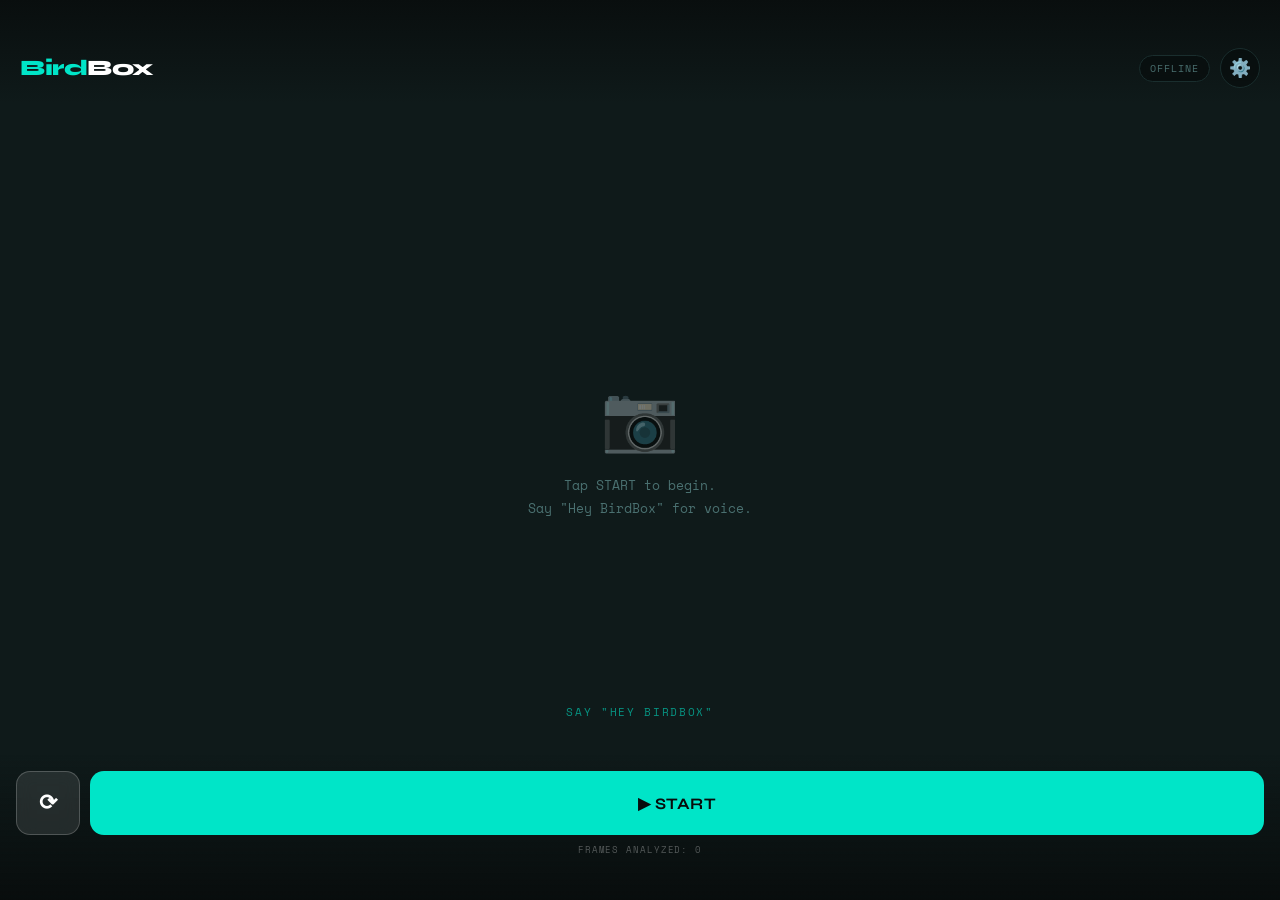
==== commit 6f004223: "feat: auto-listen after AI asks question or reads nav options" ====
--- a/index.html
+++ b/index.html
@@ -7,42 +7,30 @@
 <link href="https://fonts.googleapis.com/css2?family=Space+Mono:wght@400;700&family=Syne:wght@400;700;800&display=swap" rel="stylesheet">
 <style>
   :root {
-    --bg: #080c0c;
-    --surface: #0f1a1a;
-    --border: #1a2e2e;
-    --teal: #00e5c8;
-    --teal-dim: rgba(0,229,200,0.12);
-    --teal-glow: rgba(0,229,200,0.4);
-    --amber: #ffb020;
-    --red: #ff4545;
-    --green: #00e87a;
-    --text: #d0eded;
-    --muted: #4a7070;
-    --mono: 'Space Mono', monospace;
-    --display: 'Syne', sans-serif;
+    --bg: #080c0c; --surface: #0f1a1a; --border: #1a2e2e;
+    --teal: #00e5c8; --teal-dim: rgba(0,229,200,0.12); --teal-glow: rgba(0,229,200,0.4);
+    --amber: #ffb020; --red: #ff4545; --green: #00e87a;
+    --text: #d0eded; --muted: #4a7070;
+    --mono: 'Space Mono', monospace; --display: 'Syne', sans-serif;
   }
   *, *::before, *::after { box-sizing: border-box; margin: 0; padding: 0; -webkit-tap-highlight-color: transparent; }
   body { background: #000; font-family: var(--display); height: 100dvh; overflow: hidden; }
-
   #video { position: fixed; inset: 0; width: 100%; height: 100%; object-fit: cover; z-index: 1; }
   canvas { display: none; }
-
   #glowBorder { position: fixed; inset: 0; z-index: 10; pointer-events: none; transition: box-shadow .4s; }
-  #glowBorder.idle      { box-shadow: none; }
-  #glowBorder.listening { box-shadow: inset 0 0 60px 8px rgba(0,229,200,.6), inset 0 0 120px 20px rgba(0,229,200,.2); animation: glow-teal 1.2s ease-in-out infinite; }
-  #glowBorder.speaking  { box-shadow: inset 0 0 60px 8px rgba(255,176,32,.6), inset 0 0 120px 20px rgba(255,176,32,.2); animation: glow-amber .8s ease-in-out infinite; }
-  #glowBorder.urgent    { box-shadow: inset 0 0 80px 12px rgba(255,69,69,.8), inset 0 0 160px 30px rgba(255,69,69,.3); animation: glow-red .4s ease-in-out infinite; }
-  #glowBorder.warning   { box-shadow: inset 0 0 40px 4px rgba(255,176,32,.4), inset 0 0 80px 10px rgba(255,176,32,.15); }
+  #glowBorder.idle       { box-shadow: none; }
+  #glowBorder.listening  { box-shadow: inset 0 0 60px 8px rgba(0,229,200,.6), inset 0 0 120px 20px rgba(0,229,200,.2); animation: glow-teal 1.2s ease-in-out infinite; }
+  #glowBorder.speaking   { box-shadow: inset 0 0 60px 8px rgba(255,176,32,.6), inset 0 0 120px 20px rgba(255,176,32,.2); animation: glow-amber .8s ease-in-out infinite; }
+  #glowBorder.urgent     { box-shadow: inset 0 0 80px 12px rgba(255,69,69,.8), inset 0 0 160px 30px rgba(255,69,69,.3); animation: glow-red .4s ease-in-out infinite; }
+  #glowBorder.warning    { box-shadow: inset 0 0 40px 4px rgba(255,176,32,.4), inset 0 0 80px 10px rgba(255,176,32,.15); }
   #glowBorder.navigating { box-shadow: inset 0 0 40px 4px rgba(0,232,122,.4), inset 0 0 80px 10px rgba(0,232,122,.1); animation: glow-green 2s ease-in-out infinite; }
   @keyframes glow-teal  { 0%,100%{box-shadow:inset 0 0 60px 8px rgba(0,229,200,.6),inset 0 0 120px 20px rgba(0,229,200,.2)} 50%{box-shadow:inset 0 0 90px 16px rgba(0,229,200,.9),inset 0 0 180px 40px rgba(0,229,200,.4)} }
   @keyframes glow-amber { 0%,100%{box-shadow:inset 0 0 60px 8px rgba(255,176,32,.6),inset 0 0 120px 20px rgba(255,176,32,.2)} 50%{box-shadow:inset 0 0 90px 16px rgba(255,176,32,.9),inset 0 0 180px 40px rgba(255,176,32,.4)} }
   @keyframes glow-red   { 0%,100%{box-shadow:inset 0 0 80px 12px rgba(255,69,69,.8),inset 0 0 160px 30px rgba(255,69,69,.3)} 50%{box-shadow:inset 0 0 120px 24px rgba(255,69,69,1),inset 0 0 220px 60px rgba(255,69,69,.5)} }
   @keyframes glow-green { 0%,100%{box-shadow:inset 0 0 40px 4px rgba(0,232,122,.4),inset 0 0 80px 10px rgba(0,232,122,.1)} 50%{box-shadow:inset 0 0 60px 8px rgba(0,232,122,.6),inset 0 0 120px 20px rgba(0,232,122,.2)} }
-
   #scanLine { position: fixed; left: 0; right: 0; height: 2px; background: linear-gradient(90deg, transparent, var(--teal), transparent); opacity: 0; z-index: 11; pointer-events: none; }
   #scanLine.running { opacity: .4; animation: scan 2s ease-in-out infinite; }
   @keyframes scan { 0%{top:5%;opacity:0} 10%{opacity:.4} 90%{opacity:.4} 100%{top:95%;opacity:0} }
-
   #topBar { position: fixed; top: 0; left: 0; right: 0; z-index: 20; padding: 48px 20px 16px; background: linear-gradient(to bottom, rgba(8,12,12,.85), transparent); display: flex; align-items: center; justify-content: space-between; }
   .logo { font-size: 22px; font-weight: 800; letter-spacing: -.02em; color: var(--teal); }
   .logo span { color: #fff; }
@@ -54,10 +42,8 @@
   .status-pill.speaking   { color: var(--amber); border-color: var(--amber); background: rgba(255,176,32,.1); }
   .status-pill.navigating { color: var(--green); border-color: var(--green); background: rgba(0,232,122,.1); }
   .btn-settings { width: 40px; height: 40px; border-radius: 50%; background: rgba(8,12,12,.6); border: 1px solid var(--border); color: var(--muted); font-size: 18px; display: flex; align-items: center; justify-content: center; backdrop-filter: blur(4px); cursor: pointer; }
-
   #wakeHint { position: fixed; bottom: 180px; left: 50%; transform: translateX(-50%); z-index: 20; font-family: var(--mono); font-size: 11px; letter-spacing: .15em; text-transform: uppercase; color: rgba(0,229,200,.6); text-align: center; pointer-events: none; transition: opacity 1s ease; white-space: nowrap; }
   #wakeHint.hidden { opacity: 0; }
-
   #navBar { position: fixed; top: 110px; left: 12px; right: 12px; z-index: 20; background: rgba(8,12,12,.92); border: 1px solid var(--green); border-radius: 12px; padding: 14px 16px; backdrop-filter: blur(8px); display: none; animation: slide-down .3s ease; }
   #navBar.visible { display: block; }
   @keyframes slide-down { from{transform:translateY(-10px);opacity:0} to{transform:translateY(0);opacity:1} }
@@ -67,9 +53,7 @@
   .nav-step { font-size: 15px; font-weight: 600; color: var(--green); line-height: 1.4; }
   .nav-step-dist { font-family: var(--mono); font-size: 11px; color: var(--muted); margin-top: 4px; }
   .btn-stop-nav { padding: 6px 12px; border-radius: 6px; background: rgba(255,69,69,.15); border: 1px solid var(--red); color: var(--red); font-family: var(--mono); font-size: 10px; cursor: pointer; }
-
   #bottomHud { position: fixed; bottom: 0; left: 0; right: 0; z-index: 20; padding: 16px 16px 44px; background: linear-gradient(to top, rgba(8,12,12,.9), transparent); }
-
   #alertBox { background: rgba(8,12,12,.88); border: 1px solid var(--border); border-left: 4px solid var(--teal); border-radius: 10px; padding: 14px 16px; backdrop-filter: blur(8px); margin-bottom: 12px; display: none; animation: slide-up .25s ease; }
   #alertBox.visible { display: block; }
   #alertBox.urgent  { border-left-color: var(--red); }
@@ -82,44 +66,20 @@
   #alertBox.safe    .alert-type { color: var(--teal); }
   .alert-msg  { font-size: 16px; font-weight: 700; color: #fff; line-height: 1.4; }
   .alert-time { font-family: var(--mono); font-size: 9px; color: var(--muted); margin-top: 4px; }
-
   #voiceBox { background: rgba(8,12,12,.9); border: 1px solid var(--teal); border-radius: 10px; padding: 14px 16px; backdrop-filter: blur(8px); margin-bottom: 12px; display: none; animation: slide-up .25s ease; }
   #voiceBox.visible { display: block; }
   .voice-user { font-family: var(--mono); font-size: 11px; color: var(--teal); margin-bottom: 6px; }
   .voice-ai   { font-size: 15px; font-weight: 600; color: #fff; line-height: 1.5; }
-
   .bottom-btns { display: flex; gap: 10px; }
   .btn { flex: 1; padding: 18px; border: none; border-radius: 14px; font-family: var(--display); font-size: 16px; font-weight: 700; letter-spacing: .02em; transition: all .15s; display: flex; align-items: center; justify-content: center; gap: 8px; user-select: none; -webkit-user-select: none; min-height: 64px; cursor: pointer; backdrop-filter: blur(8px); }
   .btn:active { transform: scale(.96); }
-  .btn-start {
-    position: fixed;
-    left: 50%; top: 50%;
-    transform: translate(-50%, -50%);
-    width: 180px; height: 180px;
-    border-radius: 50%;
-    background: var(--green);
-    color: #000;
-    font-size: 20px;
-    font-weight: 800;
-    border: none;
-    box-shadow: 0 0 0 12px rgba(0,232,122,.15), 0 0 0 24px rgba(0,232,122,.07), 0 8px 40px rgba(0,232,122,.4);
-    flex: none;
-    z-index: 15;
-    animation: pulse-start 2s ease-in-out infinite;
-  }
-  .btn-start:active { transform: translate(-50%, -50%) scale(.93); }
-  @keyframes pulse-start {
-    0%,100% { box-shadow: 0 0 0 12px rgba(0,232,122,.15), 0 0 0 24px rgba(0,232,122,.07), 0 8px 40px rgba(0,232,122,.4); }
-    50%      { box-shadow: 0 0 0 18px rgba(0,232,122,.20), 0 0 0 36px rgba(0,232,122,.09), 0 8px 60px rgba(0,232,122,.6); }
-  }
+  .btn-start { background: var(--teal); color: var(--bg); }
   .btn-stop  { background: rgba(255,69,69,.15); color: var(--red); border: 2px solid var(--red); }
   .btn-flip  { flex: 0 0 64px; background: rgba(255,255,255,.1); color: #fff; border: 1px solid rgba(255,255,255,.2); font-size: 22px; }
   .frame-count { font-family: var(--mono); font-size: 9px; color: rgba(255,255,255,.3); text-align: center; letter-spacing: .1em; margin-top: 8px; }
-
   #noCam { position: fixed; inset: 0; z-index: 5; display: flex; flex-direction: column; align-items: center; justify-content: center; gap: 16px; background: var(--surface); }
   #noCam .icon { font-size: 4rem; opacity: .4; }
   #noCam p { font-family: var(--mono); font-size: 13px; color: var(--muted); text-align: center; max-width: 240px; line-height: 1.7; }
-
   #settingsOverlay { position: fixed; inset: 0; z-index: 100; background: rgba(8,12,12,.97); backdrop-filter: blur(12px); display: none; flex-direction: column; overflow-y: auto; padding: 60px 16px 40px; gap: 14px; }
   #settingsOverlay.visible { display: flex; }
   .settings-header { display: flex; align-items: center; justify-content: space-between; margin-bottom: 8px; }
@@ -131,11 +91,6 @@
   .setting-row:last-child { border-bottom: none; padding-bottom: 0; }
   .setting-label-text { font-size: 15px; font-weight: 600; color: var(--text); }
   .setting-desc { font-family: var(--mono); font-size: 10px; color: var(--muted); margin-top: 3px; }
-  .haptic-picker { display: flex; gap: 6px; flex-wrap: wrap; margin: 6px 0 4px; }
-  .haptic-option { padding: 7px 12px; border-radius: 8px; border: 1px solid var(--border); background: var(--bg); color: var(--muted); font-family: var(--mono); font-size: 11px; cursor: pointer; display: flex; flex-direction: column; align-items: center; gap: 2px; transition: all .15s; user-select: none; -webkit-user-select: none; }
-  .haptic-option:active { transform: scale(.96); }
-  .haptic-option.active { background: var(--teal-dim); border-color: var(--teal); color: var(--teal); }
-  .haptic-hint { font-size: 9px; color: var(--muted); letter-spacing: .05em; }
   .toggle { position: relative; width: 50px; height: 28px; flex-shrink: 0; cursor: pointer; }
   .toggle input { opacity: 0; width: 0; height: 0; }
   .toggle-slider { position: absolute; inset: 0; background: var(--border); border-radius: 99px; transition: .2s; }
@@ -147,8 +102,6 @@
   .interval-pills { display: flex; gap: 6px; }
   .ipill { padding: 8px 14px; border-radius: 99px; font-family: var(--mono); font-size: 11px; background: var(--bg); border: 1px solid var(--border); color: var(--muted); cursor: pointer; transition: all .15s; }
   .ipill.active { background: var(--teal-dim); border-color: var(--teal); color: var(--teal); }
-
-  /* Voice cards grid */
   .voice-grid { display: grid; grid-template-columns: 1fr 1fr; gap: 8px; margin-top: 10px; }
   .voice-card { padding: 12px; border-radius: 10px; border: 1px solid var(--border); background: var(--bg); cursor: pointer; transition: all .15s; }
   .voice-card:active { transform: scale(.97); }
@@ -210,13 +163,11 @@
   <div class="frame-count" id="frameCount">FRAMES ANALYZED: 0</div>
 </div>
 
-<!-- SETTINGS -->
 <div id="settingsOverlay">
   <div class="settings-header">
     <div class="settings-title-main">Settings</div>
     <button class="btn-close-settings" id="btnCloseSettings">✕</button>
   </div>
-
   <div class="settings-section">
     <div class="section-label">📷 Camera</div>
     <div class="interval-row">
@@ -228,8 +179,6 @@
       </div>
     </div>
   </div>
-
-
   <div class="settings-section">
     <div class="section-label">🔊 Audio</div>
     <div class="setting-row">
@@ -247,79 +196,36 @@
 </div>
 
 <script>
-// ── No API keys in frontend — all calls go through the backend ──
-
-// ── iOS unlock ────────────────────────────────────────────────
-document.addEventListener('touchstart', () => {
-  unlockAudio();
-}, { once: true, passive: true });
-
-// ── CONFIG ────────────────────────────────────────────────────
+// ════════════════════════════════════════════════════════════════
+// SPEECH ENGINE: fetch → arrayBuffer → decodeAudioData → AudioBufferSourceNode
+// No new Audio() / HTMLMediaElement anywhere.
+// iOS keep-alive: silent ping every 20s prevents context suspension.
+// Voice is read at dequeue time so settings changes take effect immediately.
+// No listenForSelection / auto-prompt — user always says "Hey BirdBox" to reply.
+// ════════════════════════════════════════════════════════════════
+
 const BACKEND    = 'https://smelting-unleaded-plow.ngrok-free.dev';
 const WAKE_WORDS = ['hey birdbox','hey bird box','birdbox','bird box','hey bird'];
 
-// ── VOICES — each with distinct personality settings ─────────
-// stability:        lower = more expressive/varied tone
-// similarity_boost: how closely it matches original voice
-// style:            speaking style exaggeration (0–1)
-// speaking_rate is handled via the model naturally
 const VOICES = [
-  {
-    id: 'EXAVITQu4vr4xnSDxMaL', name: 'Bella', emoji: '👩',
-    tag: 'Female · Soft & Gentle',
-    desc: 'Warm and soothing. Low-stress alerts.',
-    preview: "Hello, I'm Bella.",
-    settings: { stability: 0.60, similarity_boost: 0.75, style: 0.25 }
-  },
-  {
-    id: 'pFZP5JQG7iQjIQuC4Bku', name: 'Lily', emoji: '👩',
-    tag: 'Female · Bright & Energetic',
-    desc: 'Upbeat and lively. Keeps you alert.',
-    preview: "Hello, I'm Lily.",
-    settings: { stability: 0.45, similarity_boost: 0.85, style: 0.40 }
-  },
-  {
-    id: 'pNInz6obpgDQGcFmaJgB', name: 'Adam', emoji: '👨',
-    tag: 'Male · Deep & Authoritative',
-    desc: 'Bold and commanding. Clear warnings.',
-    preview: "Hello, I'm Adam.",
-    settings: { stability: 0.82, similarity_boost: 0.88, style: 0.05 }
-  },
-  {
-    id: 'VR6AewLTigWG4xSOukaG', name: 'Arnold', emoji: '👨',
-    tag: 'Male · Crisp & Direct',
-    desc: 'Sharp and precise. Fast, clear alerts.',
-    preview: "Hello, I'm Arnold.",
-    settings: { stability: 0.68, similarity_boost: 0.80, style: 0.18 }
-  }
+  { id:'EXAVITQu4vr4xnSDxMaL', name:'Bella',  emoji:'👩', tag:'Female · Soft & Gentle',     desc:'Warm and soothing.',   preview:"Hello, I'm Bella.",  settings:{stability:0.60,similarity_boost:0.75,style:0.25} },
+  { id:'pFZP5JQG7iQjIQuC4Bku', name:'Lily',   emoji:'👩', tag:'Female · Bright & Energetic', desc:'Upbeat and lively.',   preview:"Hello, I'm Lily.",   settings:{stability:0.45,similarity_boost:0.85,style:0.40} },
+  { id:'pNInz6obpgDQGcFmaJgB', name:'Adam',   emoji:'👨', tag:'Male · Deep & Authoritative', desc:'Bold and commanding.', preview:"Hello, I'm Adam.",   settings:{stability:0.82,similarity_boost:0.88,style:0.05} },
+  { id:'VR6AewLTigWG4xSOukaG', name:'Arnold', emoji:'👨', tag:'Male · Crisp & Direct',       desc:'Sharp and precise.',   preview:"Hello, I'm Arnold.", settings:{stability:0.68,similarity_boost:0.80,style:0.18} }
 ];
+const VALID_IDS  = VOICES.map(v => v.id);
+const savedVoice = localStorage.getItem('voice_id');
+let selectedVoiceId = (savedVoice && VALID_IDS.includes(savedVoice)) ? savedVoice : 'pFZP5JQG7iQjIQuC4Bku';
 
 // ── STATE ─────────────────────────────────────────────────────
-const VALID_VOICE_IDS = ['EXAVITQu4vr4xnSDxMaL','pFZP5JQG7iQjIQuC4Bku','pNInz6obpgDQGcFmaJgB','VR6AewLTigWG4xSOukaG'];
-const savedVoice = localStorage.getItem('voice_id');
-let selectedVoiceId = (savedVoice && VALID_VOICE_IDS.includes(savedVoice)) ? savedVoice : 'pFZP5JQG7iQjIQuC4Bku'; // default Lily
-let previewAudio      = null;
-let stream            = null;
-let scanInterval      = null;
-let facingMode        = 'environment';
-let intervalMs        = 4000;
-let frameCount        = 0;
-let userLocation      = null;
-let commandMode       = false;
-let wakeActive        = false;
-let wakeRecog         = null;
-let isScanning        = false;
-let scanAbort         = null;
-let navActive         = false;
-let navSteps          = [];
-let navStepIndex      = 0;
-let navDest           = null;
-let navDestName       = '';
-let lastAnnouncedStep = -1;
-let geoWatchId        = null;
-let cachedAddress     = null;
-const hapticPrefs     = { warning: 'single', urgent: 'triple', nav: 'nav' };
-const conversationHistory = []; // keeps last N turns for context
+let stream = null, scanInterval = null, facingMode = 'environment';
+let intervalMs = 4000, frameCount = 0, userLocation = null;
+let commandMode = false, wakeActive = false, wakeRecog = null;
+let isScanning = false, scanAbort = null;
+let navActive = false, navSteps = [], navStepIndex = 0;
+let navDest = null, navDestName = '', lastAnnouncedStep = -1;
+let geoWatchId = null, cachedAddress = null;
+const conversationHistory = [];
 
 // ── DOM ───────────────────────────────────────────────────────
 const video          = document.getElementById('video');
@@ -347,7 +253,135 @@
 const navStepEl      = document.getElementById('navStep');
 const navStepDistEl  = document.getElementById('navStepDist');
 
-// ── BUILD VOICE GRID ──────────────────────────────────────────
+// ════════════════════════════════════════════════════════════════
+// AUDIO CONTEXT — single shared instance with iOS keep-alive
+// ════════════════════════════════════════════════════════════════
+let actx = null, keepAliveTimer = null;
+
+function createActx() {
+  actx = new (window.AudioContext || window.webkitAudioContext)();
+  startKeepAlive();
+  return actx;
+}
+
+// Await resume() with 500ms timeout — if iOS hangs, recreate context
+async function resumeActx() {
+  if (!actx || actx.state === 'closed') createActx();
+  if (actx.state === 'running') return;
+  try {
+    await Promise.race([
+      actx.resume(),
+      new Promise((_, r) => setTimeout(() => r(new Error('resume timeout')), 500))
+    ]);
+  } catch {
+    try { actx.close(); } catch {}
+    createActx();
+  }
+}
+
+// Silent ping every 20s — prevents iOS from suspending the context
+function startKeepAlive() {
+  stopKeepAlive();
+  keepAliveTimer = setInterval(() => {
+    if (!actx || actx.state === 'closed') return;
+    try {
+      if (actx.state === 'suspended') actx.resume();
+      const buf = actx.createBuffer(1, 1, actx.sampleRate);
+      const src = actx.createBufferSource();
+      const gain = actx.createGain();
+      gain.gain.value = 0; // completely silent
+      src.buffer = buf; src.connect(gain); gain.connect(actx.destination); src.start(0);
+    } catch {}
+  }, 20000);
+}
+
+function stopKeepAlive() {
+  if (keepAliveTimer) { clearInterval(keepAliveTimer); keepAliveTimer = null; }
+}
+
+// Must be called on a user gesture (START tap) to unlock iOS audio
+function unlockAudio() {
+  if (actx) return;
+  createActx();
+  try {
+    const buf = actx.createBuffer(1, 1, actx.sampleRate);
+    const src = actx.createBufferSource();
+    src.buffer = buf; src.connect(actx.destination); src.start(0);
+  } catch {}
+  try { const u = new SpeechSynthesisUtterance(''); u.volume = 0; window.speechSynthesis.speak(u); } catch {}
+}
+
+// ════════════════════════════════════════════════════════════════
+// SPEECH ENGINE — pure Web Audio, no HTMLMediaElement
+// ════════════════════════════════════════════════════════════════
+let isSpeaking = false, currentSrc = null;
+const speakQueue = [];
+
+function speak(text) {
+  return new Promise(resolve => {
+    speakQueue.push({ text, resolve });
+    if (!isSpeaking) processQueue();
+  });
+}
+
+async function processQueue() {
+  if (!speakQueue.length) { isSpeaking = false; return; }
+  isSpeaking = true;
+  const { text, resolve } = speakQueue.shift();
+  // Read selectedVoiceId NOW — picks up any voice change made in settings
+  const voice = VOICES.find(v => v.id === selectedVoiceId) || VOICES[0];
+
+  try {
+    const res = await fetch(`${BACKEND}/tts/stream`, {
+      method:  'POST',
+      headers: { 'Content-Type': 'application/json', 'ngrok-skip-browser-warning': 'true' },
+      body:    JSON.stringify({ text, voice_id: voice.id, voice_settings: voice.settings })
+    });
+    if (!res.ok) throw new Error(`TTS ${res.status}`);
+
+    const arrayBuffer = await res.arrayBuffer();
+
+    // Ensure context is running BEFORE decode — this is the iOS fix
+    await resumeActx();
+
+    const audioBuffer = await actx.decodeAudioData(arrayBuffer);
+
+    await new Promise(done => {
+      const src  = actx.createBufferSource();
+      const gain = actx.createGain();
+      gain.gain.value = 1.5;
+      src.buffer = audioBuffer;
+      src.connect(gain);
+      gain.connect(actx.destination);
+      currentSrc  = src;
+      src.onended = () => { currentSrc = null; done(); };
+      src.start(0);
+    });
+
+  } catch (e) {
+    console.warn('ElevenLabs failed, browser TTS:', e.message);
+    await new Promise(done => speakBrowser(text, done));
+  }
+
+  resolve();
+  processQueue();
+}
+
+function cancelSpeech() {
+  speakQueue.length = 0; isSpeaking = false;
+  try { if (currentSrc) { currentSrc.stop(); currentSrc = null; } } catch {}
+  try { window.speechSynthesis.cancel(); } catch {}
+}
+
+function speakBrowser(text, cb) {
+  if (!window.speechSynthesis) { cb?.(); return; }
+  const utt = new SpeechSynthesisUtterance(text);
+  utt.rate = 1.0; utt.volume = 1.0;
+  utt.onend = () => cb?.(); utt.onerror = () => cb?.();
+  window.speechSynthesis.speak(utt);
+}
+
+// ── VOICE GRID ────────────────────────────────────────────────
 function buildVoiceGrid() {
   const grid = document.getElementById('voiceGrid');
   grid.innerHTML = '';
@@ -356,29 +390,19 @@
     card.className = 'voice-card' + (v.id === selectedVoiceId ? ' active' : '');
     card.dataset.voiceId = v.id;
     card.innerHTML = `
-      <div class="voice-card-top">
-        <span style="font-size:18px">${v.emoji}</span>
-        <span class="voice-card-name">${v.name}</span>
-      </div>
+      <div class="voice-card-top"><span style="font-size:18px">${v.emoji}</span><span class="voice-card-name">${v.name}</span></div>
       <div class="voice-card-tag">${v.tag}</div>
-      <div class="voice-card-desc">${v.desc}</div>
-    `;
+      <div class="voice-card-desc">${v.desc}</div>`;
     card.addEventListener('click', () => previewVoice(v.id));
     grid.appendChild(card);
   });
 }
 
 async function previewVoice(voiceId) {
-  // unlock audio on user gesture first
-  try { getHapticCtx(); } catch {}
-  try { const u = new SpeechSynthesisUtterance(''); u.volume = 0; window.speechSynthesis.speak(u); } catch {}
-
   document.querySelectorAll('.voice-card').forEach(c => c.classList.toggle('active', c.dataset.voiceId === voiceId));
   selectedVoiceId = voiceId;
   localStorage.setItem('voice_id', voiceId);
-
-  if (previewAudio) { previewAudio.pause(); previewAudio = null; }
-  window.speechSynthesis.cancel();
+  cancelSpeech();
 
   const voice  = VOICES.find(v => v.id === voiceId);
   const status = document.getElementById('voicePreviewStatus');
@@ -386,41 +410,21 @@
 
   try {
     const res = await fetch(`${BACKEND}/tts/stream`, {
-      method: 'POST',
+      method:  'POST',
       headers: { 'Content-Type': 'application/json', 'ngrok-skip-browser-warning': 'true' },
-      body: JSON.stringify({ text: voice.preview, voice_id: voiceId, voice_settings: voice.settings })
+      body:    JSON.stringify({ text: voice.preview, voice_id: voiceId, voice_settings: voice.settings })
     });
-    if (!res.ok) {
-      const err = await res.text();
-      throw new Error(`${res.status}: ${err}`);
-    }
-    const blob = await res.blob();
-    const url  = URL.createObjectURL(blob);
-    previewAudio = new Audio(url);
-    previewAudio.volume = 1.0;
-    try {
-      const actx   = getHapticCtx();
-      const source = actx.createMediaElementSource(previewAudio);
-      const gain   = actx.createGain();
-      gain.gain.value = 3.0;
-      source.connect(gain);
-      gain.connect(actx.destination);
-    } catch(e) {}
-    previewAudio.onended = () => { status.textContent = `${voice.name} selected ✓`; previewAudio = null; URL.revokeObjectURL(url); };
-    previewAudio.onerror = () => { status.textContent = `Audio error — using browser voice`; speakBrowser(voice.preview, ()=>{}); };
-    const playPromise = previewAudio.play();
-    if (playPromise !== undefined) {
-      playPromise
-        .then(() => { status.textContent = `Playing ${voice.name}…`; })
-        .catch(e => {
-          console.error('Play blocked:', e);
-          status.textContent = `Tap again to play ${voice.name}`;
-          // second attempt via speakBrowser as fallback
-          speakBrowser(voice.preview, () => { status.textContent = `${voice.name} selected ✓`; });
-        });
-    }
-  } catch(e) {
-    console.error('TTS error:', e);
+    if (!res.ok) throw new Error(`${res.status}`);
+    const arrayBuffer = await res.arrayBuffer();
+    await resumeActx();
+    const audioBuffer = await actx.decodeAudioData(arrayBuffer);
+    status.textContent = `Playing ${voice.name}…`;
+    const src = actx.createBufferSource(), gain = actx.createGain();
+    gain.gain.value = 1.5;
+    src.buffer = audioBuffer; src.connect(gain); gain.connect(actx.destination);
+    src.onended = () => { status.textContent = `${voice.name} selected ✓`; };
+    src.start(0);
+  } catch (e) {
     status.textContent = `Backend error — using browser voice`;
     speakBrowser(voice.preview, () => { status.textContent = `${voice.name} selected (browser voice)`; });
   }
@@ -428,14 +432,9 @@
 
 buildVoiceGrid();
 
-// ── SETTINGS PANEL ────────────────────────────────────────────
-document.getElementById('btnSettings').addEventListener('click', () => {
-  buildVoiceGrid();
-  document.getElementById('settingsOverlay').classList.add('visible');
-});
-document.getElementById('btnCloseSettings').addEventListener('click', () => {
-  document.getElementById('settingsOverlay').classList.remove('visible');
-});
+// ── SETTINGS ─────────────────────────────────────────────────
+document.getElementById('btnSettings').addEventListener('click', () => { buildVoiceGrid(); document.getElementById('settingsOverlay').classList.add('visible'); });
+document.getElementById('btnCloseSettings').addEventListener('click', () => document.getElementById('settingsOverlay').classList.remove('visible'));
 document.querySelectorAll('.ipill').forEach(pill => {
   pill.addEventListener('click', () => {
     document.querySelectorAll('.ipill').forEach(p => p.classList.remove('active'));
@@ -445,51 +444,59 @@
   });
 });
 document.getElementById('btnStopNav').addEventListener('click', stopNavigation);
-document.querySelectorAll('.haptic-option[data-pattern]').forEach(opt => {
-  opt.addEventListener('click', () => {
-    const target = opt.dataset.target, pattern = opt.dataset.pattern;
-    document.querySelectorAll(`.haptic-option[data-target="${target}"]`).forEach(o => o.classList.remove('active'));
-    opt.classList.add('active');
-    hapticPrefs[target] = pattern;
-    vibrate(pattern);
-  });
-});
-
-// ── LOCATION ──────────────────────────────────────────────────
+
+// ── HAPTIC ────────────────────────────────────────────────────
+const PATTERNS = { single:[150], double:[150,100,150], triple:[100,80,100,80,100], long:[600], nav:[400,100,400], arrived:[1200,200,1200] };
+function vibrateOnce(ms) {
+  if (navigator.vibrate) { navigator.vibrate(ms); return; }
+  if (!actx) return;
+  try {
+    const sr=actx.sampleRate, len=Math.ceil(sr*.015), buf=actx.createBuffer(1,len,sr), d=buf.getChannelData(0);
+    for (let i=0;i<len;i++) d[i]=(i<len*.4?1:-.5)*Math.exp(-i/(sr*.003));
+    const src=actx.createBufferSource(), g=actx.createGain();
+    src.buffer=buf; g.gain.value=4; src.connect(g); g.connect(actx.destination); src.start(actx.currentTime);
+  } catch {}
+}
+function vibrate(pattern) { const seq=PATTERNS[pattern]||[150]; let d=0,on=true; seq.forEach(ms=>{if(on)setTimeout(()=>vibrateOnce(ms),d);d+=ms;on=!on;}); }
+function hapticForLevel(level) { if(level==='urgent')vibrate('triple'); else if(level==='warning')vibrate('single'); }
+
+// ── LOCATION ─────────────────────────────────────────────────
 async function updateAddress(lat, lng) {
   try {
-    const geo = await fetch(`${BACKEND}/location/address?lat=${lat}&lng=${lng}`, { headers: { 'ngrok-skip-browser-warning': 'true' } });
-    const geoData = await geo.json();
-    if (geoData.address && geoData.address !== 'Unknown location') {
-      cachedAddress = geoData.address;
-    } else {
-      cachedAddress = `${lat.toFixed(4)}, ${lng.toFixed(4)}`;
-    }
+    const r = await fetch(`${BACKEND}/location/address?lat=${lat}&lng=${lng}`, { headers:{'ngrok-skip-browser-warning':'true'} });
+    const d = await r.json();
+    cachedAddress = (d.address && d.address !== 'Unknown location') ? d.address : `${lat.toFixed(4)}, ${lng.toFixed(4)}`;
   } catch { cachedAddress = `${lat.toFixed(4)}, ${lng.toFixed(4)}`; }
   return cachedAddress;
 }
 
 function initLocation() {
-  if (!navigator.geolocation) { showAlert('warning', 'GPS not supported.'); return; }
+  if (!navigator.geolocation) { showAlert('warning','GPS not supported.'); return; }
   if (geoWatchId !== null) return;
-  navigator.geolocation.getCurrentPosition(async (pos) => {
+  navigator.geolocation.getCurrentPosition(async pos => {
     userLocation = { lat: pos.coords.latitude, lng: pos.coords.longitude };
     const addr = await updateAddress(userLocation.lat, userLocation.lng);
     showAlert('safe', `📍 ${addr}`);
     geoWatchId = navigator.geolocation.watchPosition(
-      async (pos) => {
-        const newLat = pos.coords.latitude, newLng = pos.coords.longitude;
-        userLocation = { lat: newLat, lng: newLng };
-        // update address every time GPS moves
-        await updateAddress(newLat, newLng);
+      async pos => {
+        userLocation = { lat: pos.coords.latitude, lng: pos.coords.longitude };
+        await updateAddress(userLocation.lat, userLocation.lng);
         if (navActive) checkNavProgress();
       },
-      (err) => { const m={1:'Location denied.',2:'GPS unavailable.',3:'GPS timed out.'}; showAlert('warning', m[err.code]||'GPS error.'); if(err.code===3){geoWatchId=null;setTimeout(initLocation,4000);} },
-      { enableHighAccuracy: true, maximumAge: 0, timeout: 20000 }
+      err => {
+        const m = {1:'Location denied.',2:'GPS unavailable.',3:'GPS timed out.'};
+        showAlert('warning', m[err.code]||'GPS error.');
+        if (err.code===3) { if(geoWatchId!==null){navigator.geolocation.clearWatch(geoWatchId);geoWatchId=null;} setTimeout(initLocation,4000); }
+      },
+      { enableHighAccuracy:true, maximumAge:0, timeout:20000 }
     );
   },
-  (err) => { const m={1:'Location denied.',2:'GPS unavailable.',3:'GPS timed out.'}; showAlert('warning', m[err.code]||'GPS failed.'); if(err.code===3)setTimeout(initLocation,4000); },
-  { enableHighAccuracy: true, timeout: 15000, maximumAge: 0 });
+  err => {
+    const m = {1:'Location denied.',2:'GPS unavailable.',3:'GPS timed out.'};
+    showAlert('warning', m[err.code]||'GPS failed.');
+    if (err.code===3) setTimeout(initLocation,4000);
+  },
+  { enableHighAccuracy:true, timeout:15000, maximumAge:0 });
 }
 
 function haversine(lat1,lng1,lat2,lng2){const R=6371000,p1=lat1*Math.PI/180,p2=lat2*Math.PI/180,dp=(lat2-lat1)*Math.PI/180,dl=(lng2-lng1)*Math.PI/180,a=Math.sin(dp/2)**2+Math.cos(p1)*Math.cos(p2)*Math.sin(dl/2)**2;return R*2*Math.atan2(Math.sqrt(a),Math.sqrt(1-a));}
@@ -497,311 +504,229 @@
 // ── CAMERA ────────────────────────────────────────────────────
 async function startCamera() {
   try {
-    if (stream) stream.getTracks().forEach(t => t.stop());
-    stream = await navigator.mediaDevices.getUserMedia({ video: { facingMode, width:{ideal:1280}, height:{ideal:720} }, audio: false });
-    video.srcObject = stream; noCam.style.display = 'none'; return true;
-  } catch { showAlert('urgent', 'Camera access denied.'); return false; }
-}
-btnFlip.addEventListener('click', async () => { facingMode = facingMode === 'environment' ? 'user' : 'environment'; await startCamera(); });
+    if (stream) stream.getTracks().forEach(t=>t.stop());
+    stream = await navigator.mediaDevices.getUserMedia({ video:{facingMode,width:{ideal:1280},height:{ideal:720}}, audio:false });
+    video.srcObject=stream; noCam.style.display='none'; return true;
+  } catch { showAlert('urgent','Camera access denied.'); return false; }
+}
+btnFlip.addEventListener('click', async () => { facingMode=facingMode==='environment'?'user':'environment'; await startCamera(); });
 
 function captureFrame() {
-  canvas.width = video.videoWidth||640; canvas.height = video.videoHeight||480;
+  canvas.width=video.videoWidth||640; canvas.height=video.videoHeight||480;
   ctx.drawImage(video,0,0);
-  const scale=Math.min(1,512/canvas.width), w=Math.round(canvas.width*scale), h=Math.round(canvas.height*scale);
-  const small=document.createElement('canvas'); small.width=w; small.height=h;
-  small.getContext('2d').drawImage(canvas,0,0,w,h);
-  return small.toDataURL('image/jpeg',0.7).split(',')[1];
+  const scale=Math.min(1,512/canvas.width),w=Math.round(canvas.width*scale),h=Math.round(canvas.height*scale);
+  const s=document.createElement('canvas'); s.width=w; s.height=h;
+  s.getContext('2d').drawImage(canvas,0,0,w,h);
+  return s.toDataURL('image/jpeg',0.7).split(',')[1];
 }
 
 async function analyzeFrame(b64, signal) {
-  const res = await fetch(`${BACKEND}/analyze`, { method:'POST', headers:{'Content-Type':'application/json','ngrok-skip-browser-warning':'true'}, body:JSON.stringify({image:b64}), signal });
-  if (!res.ok) throw new Error(`${res.status}`);
+  const res=await fetch(`${BACKEND}/analyze`,{method:'POST',headers:{'Content-Type':'application/json','ngrok-skip-browser-warning':'true'},body:JSON.stringify({image:b64}),signal});
+  if(!res.ok) throw new Error(`${res.status}`);
   return await res.json();
 }
 
-// ── HAPTIC ────────────────────────────────────────────────────
-const PATTERNS = { single:[150], double:[150,100,150], triple:[100,80,100,80,100], long:[600], nav:[400,100,400], arrived:[1200,200,1200] };
-let hapticCtx = null;
-function getHapticCtx() { if (!hapticCtx) hapticCtx=new(window.AudioContext||window.webkitAudioContext)(); if(hapticCtx.state==='suspended')hapticCtx.resume(); return hapticCtx; }
-function vibrateOnce(ms) {
-  if (navigator.vibrate) { navigator.vibrate(ms); return; }
-  try { const c=getHapticCtx(),sr=c.sampleRate,len=Math.ceil(sr*.015),buf=c.createBuffer(1,len,sr),d=buf.getChannelData(0); for(let i=0;i<len;i++)d[i]=(i<len*.4?1:-.5)*Math.exp(-i/(sr*.003)); const src=c.createBufferSource(),gain=c.createGain(); src.buffer=buf; gain.gain.value=4; src.connect(gain); gain.connect(c.destination); src.start(c.currentTime); } catch {}
-}
-function vibrate(pattern) { const seq=PATTERNS[pattern]||[150]; let delay=0,isOn=true; seq.forEach(ms=>{if(isOn)setTimeout(()=>vibrateOnce(ms),delay);delay+=ms;isOn=!isOn;}); }
-function hapticForLevel(level) {
-  if (level==='urgent')  vibrate(hapticPrefs.urgent);
-  if (level==='warning') vibrate(hapticPrefs.warning);
-}
-
-// ── SPEECH — ElevenLabs via backend, unlocked on first user tap ──
-let isSpeaking   = false;
-let audioUnlocked = false;
-const speakQueue  = [];
-
-// Call this on any user gesture to unlock audio playback on iOS
-function unlockAudio() {
-  if (audioUnlocked) return;
-  audioUnlocked = true;
-  try {
-    // play a silent audio blob to unlock the audio context
-    const ctx  = new (window.AudioContext || window.webkitAudioContext)();
-    const buf  = ctx.createBuffer(1, 1, 22050);
-    const src  = ctx.createBufferSource();
-    src.buffer = buf;
-    src.connect(ctx.destination);
-    src.start(0);
-    ctx.resume();
-  } catch {}
-  try {
-    const u = new SpeechSynthesisUtterance(''); u.volume = 0;
-    window.speechSynthesis.speak(u);
-  } catch {}
-}
-
-function speak(text) { return new Promise(resolve => { speakQueue.push({text,resolve}); if(!isSpeaking) processQueue(); }); }
-
-function processQueue() {
-  if (!speakQueue.length) { isSpeaking=false; return; }
-  isSpeaking = true;
-  const {text, resolve} = speakQueue.shift();
-  const voice = VOICES.find(v => v.id === selectedVoiceId) || VOICES[0];
-
-  fetch(`${BACKEND}/tts/stream`, {
-    method: 'POST',
-    headers: { 'Content-Type': 'application/json', 'ngrok-skip-browser-warning': 'true' },
-    body: JSON.stringify({ text, voice_id: voice.id, voice_settings: voice.settings })
-  }).then(res => {
-    if (!res.ok) { console.error('TTS failed:', res.status); return Promise.reject(); }
-    return res.blob();
-  }).then(blob => {
-    const url   = URL.createObjectURL(blob);
-    const audio = new Audio(url);
-    audio.volume = 1.0;
-    audio.onended = () => { resolve(); processQueue(); URL.revokeObjectURL(url); };
-    audio.onerror = () => { URL.revokeObjectURL(url); speakBrowser(text, () => { resolve(); processQueue(); }); };
-    // play — works because audio was unlocked on START button tap
-    audio.play().then(() => {
-      // try to boost volume via gain node after play starts
-      try {
-        const actx   = new (window.AudioContext || window.webkitAudioContext)();
-        actx.resume().then(() => {
-          const src  = actx.createMediaElementSource(audio);
-          const gain = actx.createGain();
-          gain.gain.value = 3.0;
-          src.connect(gain);
-          gain.connect(actx.destination);
-        });
-      } catch {}
-    }).catch(e => {
-      console.warn('ElevenLabs play failed:', e.message);
-      URL.revokeObjectURL(url);
-      speakBrowser(text, () => { resolve(); processQueue(); });
-    });
-  }).catch(() => speakBrowser(text, () => { resolve(); processQueue(); }));
-}
-
-function speakBrowser(text, cb) {
-  if (!window.speechSynthesis) { cb?.(); return; }
-  const utt = new SpeechSynthesisUtterance(text); utt.rate=1.0; utt.volume=1.0;
-  utt.onend = () => cb?.(); utt.onerror = () => cb?.();
-  window.speechSynthesis.speak(utt);
-}
-
-function cancelSpeech() { speakQueue.length=0; isSpeaking=false; window.speechSynthesis?.cancel(); }
-
 // ── UI ────────────────────────────────────────────────────────
-function setGlow(state) { glowBorder.className = state; }
-function setStatus(state, label) { statusPill.className='status-pill '+state; statusPill.textContent=label||state.toUpperCase(); }
-function showAlert(level, message) {
+function setGlow(s)       { glowBorder.className=s; }
+function setStatus(s,lbl) { statusPill.className='status-pill '+s; statusPill.textContent=lbl||s.toUpperCase(); }
+function showAlert(level,message) {
   alertBox.className=`visible ${level}`; alertTypeEl.textContent=level.toUpperCase();
   alertMsgEl.textContent=message; alertTimeEl.textContent=new Date().toLocaleTimeString();
-  if (!navActive) {
+  if(!navActive){
     if(level==='urgent') setGlow('urgent');
     else if(level==='warning') setGlow('warning');
     else setGlow('idle');
-    if(level!=='urgent') setTimeout(()=>{ if(!commandMode&&!navActive) setGlow('idle'); },3000);
+    if(level!=='urgent') setTimeout(()=>{if(!commandMode&&!navActive)setGlow('idle');},3000);
   }
 }
 
 // ── SCAN LOOP ─────────────────────────────────────────────────
 async function doScan() {
-  if (commandMode||isScanning) return;
+  if(commandMode||isScanning) return;
   isScanning=true; scanAbort=new AbortController();
   scanLine.classList.add('running');
-  if (!navActive) setStatus('scanning','SCANNING');
+  if(!navActive) setStatus('scanning','SCANNING');
   try {
     const b64=captureFrame(), result=await analyzeFrame(b64,scanAbort.signal);
-    if (commandMode) return;
+    if(commandMode) return;
     frameCount++; frameCountEl.textContent=`FRAMES ANALYZED: ${frameCount}`;
     showAlert(result.level,result.message); hapticForLevel(result.level);
-    if (userLocation) fetch(`${BACKEND}/location/update`,{method:'POST',headers:{'Content-Type':'application/json','ngrok-skip-browser-warning':'true'},body:JSON.stringify({...userLocation,level:result.level,message:result.message})}).catch(()=>{});
+    if(userLocation) fetch(`${BACKEND}/location/update`,{method:'POST',headers:{'Content-Type':'application/json','ngrok-skip-browser-warning':'true'},body:JSON.stringify({...userLocation,level:result.level,message:result.message})}).catch(()=>{});
     const voiceOn=document.getElementById('voiceAlerts').checked, silent=document.getElementById('silentSafe').checked;
-    if (voiceOn&&!commandMode&&(result.level!=='safe'||!silent)) speak(result.message);
-  } catch(e) { if(e.name!=='AbortError'&&!commandMode) showAlert('urgent',`Error: ${e.message}`); }
+    if(voiceOn&&!commandMode&&(result.level!=='safe'||!silent)) speak(result.message);
+  } catch(e){ if(e.name!=='AbortError'&&!commandMode) showAlert('urgent',`Error: ${e.message}`); }
   finally { isScanning=false; scanAbort=null; scanLine.classList.remove('running'); if(!commandMode&&!navActive) setStatus('active','LIVE'); }
 }
 
 // ── START / STOP ──────────────────────────────────────────────
 btnStart.addEventListener('click', async () => {
-  unlockAudio(); // unlock audio on user gesture — must be first
-  try { getHapticCtx(); } catch {}
-  const ok = await startCamera(); if (!ok) return;
-  initLocation(); // start GPS immediately, no delay
+  unlockAudio(); // creates + unlocks AudioContext on this user gesture
+  const ok=await startCamera(); if(!ok) return;
+  initLocation();
   btnStart.style.display='none'; btnStop.style.display='flex';
   setStatus('active','LIVE');
   showAlert('safe','BirdBox active. Say "Hey BirdBox" anytime.');
   wakeHint.classList.remove('hidden'); setTimeout(()=>wakeHint.classList.add('hidden'),4000);
   startWakeLoop(); await doScan();
-  scanInterval = setInterval(doScan, intervalMs);
+  scanInterval=setInterval(doScan,intervalMs);
 });
 
-btnStop.addEventListener('click', () => {
+btnStop.addEventListener('click', ()=>{
   clearInterval(scanInterval); scanInterval=null;
-  stopWakeLoop(); stopNavigation();
-  if (stream) stream.getTracks().forEach(t=>t.stop());
+  stopWakeLoop(); stopNavigation(); stopKeepAlive();
+  if(stream) stream.getTracks().forEach(t=>t.stop());
   stream=null; video.srcObject=null;
   noCam.style.display='flex'; btnStop.style.display='none'; btnStart.style.display='flex';
   setStatus('','OFFLINE'); setGlow('idle'); alertBox.className=''; cancelSpeech();
 });
 
 // ── WAKE WORD ─────────────────────────────────────────────────
-function startWakeLoop() { if(!('webkitSpeechRecognition' in window||'SpeechRecognition' in window))return; wakeActive=true; runWakeSession(); }
-function stopWakeLoop() { wakeActive=false; if(wakeRecog){try{wakeRecog.stop();}catch{}wakeRecog=null;} }
-function runWakeSession() {
-  if (!wakeActive||commandMode) return;
+function startWakeLoop(){ if(!('webkitSpeechRecognition' in window||'SpeechRecognition' in window))return; wakeActive=true; runWakeSession(); }
+function stopWakeLoop(){ wakeActive=false; if(wakeRecog){try{wakeRecog.stop();}catch{}wakeRecog=null;} }
+function runWakeSession(){
+  if(!wakeActive||commandMode) return;
   const SR=window.SpeechRecognition||window.webkitSpeechRecognition;
   wakeRecog=new SR(); wakeRecog.continuous=false; wakeRecog.interimResults=true; wakeRecog.lang='en-US'; wakeRecog.maxAlternatives=3;
-  wakeRecog.onresult=(e)=>{ for(let i=0;i<e.results.length;i++) for(let j=0;j<e.results[i].length;j++){const t=e.results[i][j].transcript.toLowerCase().trim(); if(WAKE_WORDS.some(w=>t.includes(w))){wakeRecog.abort();if(!commandMode)activateCommand();return;}} };
-  wakeRecog.onend=()=>{ if(wakeActive&&!commandMode)setTimeout(runWakeSession,300); };
-  wakeRecog.onerror=(e)=>{ if(e.error!=='aborted'&&wakeActive&&!commandMode)setTimeout(runWakeSession,1000); };
+  wakeRecog.onresult=e=>{ for(let i=0;i<e.results.length;i++) for(let j=0;j<e.results[i].length;j++){const t=e.results[i][j].transcript.toLowerCase().trim(); if(WAKE_WORDS.some(w=>t.includes(w))){wakeRecog.abort();if(!commandMode)activateCommand();return;}} };
+  wakeRecog.onend=()=>{ if(wakeActive&&!commandMode) setTimeout(runWakeSession,300); };
+  wakeRecog.onerror=e=>{ if(e.error!=='aborted'&&wakeActive&&!commandMode) setTimeout(runWakeSession,1000); };
   try{wakeRecog.start();}catch{setTimeout(runWakeSession,1000);}
 }
 
 // ── COMMAND MODE ──────────────────────────────────────────────
-function playChime() {
-  try { const actx=new(window.AudioContext||window.webkitAudioContext)(); [880,1100].forEach((freq,i)=>{ const osc=actx.createOscillator(),gain=actx.createGain(); osc.connect(gain);gain.connect(actx.destination);osc.frequency.value=freq; const t=actx.currentTime+i*.15; gain.gain.setValueAtTime(.25,t);gain.gain.exponentialRampToValueAtTime(.001,t+.25);osc.start(t);osc.stop(t+.25); }); } catch {}
-}
-function activateCommand() {
+function playChime(){
+  if(!actx) return;
+  try{
+    [880,1100].forEach((freq,i)=>{
+      const osc=actx.createOscillator(), gain=actx.createGain();
+      osc.connect(gain); gain.connect(actx.destination); osc.frequency.value=freq;
+      const t=actx.currentTime+i*.15;
+      gain.gain.setValueAtTime(.3,t); gain.gain.exponentialRampToValueAtTime(.001,t+.3);
+      osc.start(t); osc.stop(t+.3);
+    });
+  }catch{}
+}
+
+function activateCommand(){
   commandMode=true; if(scanAbort){scanAbort.abort();scanAbort=null;} cancelSpeech();
   vibrate('single'); playChime(); setGlow('listening'); setStatus('listening','LISTENING');
   voiceBox.classList.add('visible'); userTranscript.textContent=''; aiTranscript.textContent='Listening...';
   const SR=window.SpeechRecognition||window.webkitSpeechRecognition, cmd=new SR();
   cmd.continuous=false; cmd.interimResults=false; cmd.lang='en-US'; cmd.maxAlternatives=1;
   let gotResult=false;
-  cmd.onresult=async(e)=>{ gotResult=true; const text=e.results[0][0].transcript; userTranscript.textContent=`You: ${text}`; aiTranscript.textContent='Thinking...'; setGlow('speaking'); setStatus('speaking','RESPONDING'); await handleVoiceCommand(text); endCommand(); };
-  cmd.onerror=()=>{ if(!gotResult)endCommand(); };
-  cmd.onend=()=>{ if(!gotResult)endCommand(); };
+  cmd.onresult=async e=>{ gotResult=true; const text=e.results[0][0].transcript; userTranscript.textContent=`You: ${text}`; aiTranscript.textContent='Thinking...'; setGlow('speaking'); setStatus('speaking','RESPONDING'); await handleVoiceCommand(text); endCommand(); };
+  cmd.onerror=()=>{ if(!gotResult) endCommand(); };
+  cmd.onend=()=>{ if(!gotResult) endCommand(); };
   setTimeout(()=>{ try{cmd.start();}catch{endCommand();} },300);
 }
-function endCommand() {
+
+function endCommand(){
   commandMode=false;
   if(navActive){setGlow('navigating');setStatus('navigating','NAVIGATING');}
   else{setGlow('idle');setStatus('active','LIVE');}
-  setTimeout(()=>{ voiceBox.classList.remove('visible'); if(wakeActive)runWakeSession(); },5000);
+  // Always return to wake-word listening — never auto-prompt
+  setTimeout(()=>{ voiceBox.classList.remove('visible'); if(wakeActive) runWakeSession(); },5000);
+}
+// ── AUTO-LISTEN after AI asks a question ─────────────────────
+function autoListen(){
+  if(commandMode) return;
+  commandMode=true;
+  setGlow('listening'); setStatus('listening','LISTENING');
+  voiceBox.classList.add('visible');
+  userTranscript.textContent=''; aiTranscript.textContent='Listening...';
+  const SR=window.SpeechRecognition||window.webkitSpeechRecognition, cmd=new SR();
+  cmd.continuous=false; cmd.interimResults=false; cmd.lang='en-US'; cmd.maxAlternatives=1;
+  let got=false;
+  cmd.onresult=async e=>{ got=true; const text=e.results[0][0].transcript; userTranscript.textContent=`You: ${text}`; aiTranscript.textContent='Thinking...'; setGlow('speaking'); setStatus('speaking','RESPONDING'); await handleVoiceCommand(text); endCommand(); };
+  cmd.onerror=()=>{ if(!got) endCommand(); };
+  cmd.onend=()=>{ if(!got) endCommand(); };
+  setTimeout(()=>{ try{cmd.start();}catch{endCommand();} },300);
 }
 
 // ── VOICE COMMAND HANDLER ─────────────────────────────────────
-async function handleVoiceCommand(text) {
-  const lower = text.toLowerCase();
-
-  // navigation intent — catches: "nearest burger king", "closest pharmacy",
-  // "where is the library", "find me a coffee shop", "take me to subway", etc.
-  const navMatch = lower.match(
-    /(?:take me to|navigate to|go to|directions to|direct me to|bring me to|get me to|walk me to|lead me to|i want to go to|how do i get to|find me (?:a |an |the )?|find (?:a |an |the )?|nearest |closest |where is (?:the |a |an )?|where('s| is) (?:the |a |an )?|i need (?:a |an |the )?)\s*(.+)/i
-  );
-  if (navMatch) {
-    // last capture group has the place name
-    const query = (navMatch[2] || navMatch[1] || '').trim().replace(/\?+$/, '');
-    if (!query) { await speak('What place are you looking for?'); return; }
-
-    aiTranscript.textContent=`BirdBox: Getting your location...`;
-
-    // get fresh GPS position before searching
-    const freshLocation = await new Promise(resolve => {
-      if (!navigator.geolocation) { resolve(userLocation); return; }
+async function handleVoiceCommand(text){
+  const lower=text.toLowerCase();
+
+  // Navigation intent
+  const navMatch=lower.match(/(?:take me to|navigate to|go to|directions to|direct me to|bring me to|get me to|walk me to|lead me to|i want to go to|how do i get to|find me (?:a |an |the )?|find (?:a |an |the )?|nearest |closest |where is (?:the |a |an )?|where('s| is) (?:the |a |an )?|i need (?:a |an |the )?)\s*(.+)/i);
+  if(navMatch){
+    const query=(navMatch[2]||navMatch[1]||'').trim().replace(/\?+$/,'');
+    if(!query){await speak('What place are you looking for?');return;}
+    aiTranscript.textContent='BirdBox: Getting your location...';
+    const freshLocation=await new Promise(resolve=>{
+      if(!navigator.geolocation){resolve(userLocation);return;}
       navigator.geolocation.getCurrentPosition(
-        pos => resolve({ lat: pos.coords.latitude, lng: pos.coords.longitude }),
-        () => resolve(userLocation), // fallback to cached
-        { enableHighAccuracy: true, timeout: 8000, maximumAge: 0 }
+        pos=>resolve({lat:pos.coords.latitude,lng:pos.coords.longitude}),
+        ()=>resolve(userLocation),
+        {enableHighAccuracy:true,timeout:8000,maximumAge:0}
       );
     });
-
-    if (!freshLocation) {
-      await speak('I need your location first. Please enable GPS and try again.');
-      return;
-    }
-    userLocation = freshLocation;
-
+    if(!freshLocation){await speak('I need your location first. Please enable GPS and try again.');return;}
+    userLocation=freshLocation;
     aiTranscript.textContent=`BirdBox: Searching for ${query} nearby...`;
     await speak(`Searching for ${query} nearby.`);
-    try {
+    try{
       const res=await fetch(`${BACKEND}/navigate`,{method:'POST',headers:{'Content-Type':'application/json','ngrok-skip-browser-warning':'true'},body:JSON.stringify({query,user_lat:userLocation.lat,user_lng:userLocation.lng})});
       const data=await res.json();
-      if (!data.places?.length){aiTranscript.textContent=`BirdBox: Sorry, couldn't find ${query} nearby.`;await speak(`Sorry, I couldn't find ${query} nearby.`);return;}
-      window._navPlaces=data.places; window._navQuery=query;
-      aiTranscript.textContent=`BirdBox: ${data.speech}`; await speak(data.speech);
-      setTimeout(()=>{ if(!commandMode)listenForSelection(); },500);
-    } catch(e) { console.error('Nav error:', e); await speak('Sorry, there was an error searching for locations.'); }
+      if(!data.places?.length){aiTranscript.textContent=`BirdBox: Sorry, couldn't find ${query} nearby.`;await speak(`Sorry, I couldn't find ${query} nearby.`);return;}
+      window._navPlaces=data.places;
+      aiTranscript.textContent=`BirdBox: ${data.speech}`;
+      // Speak options then return to idle — user says "Hey BirdBox, option 1" to pick
+      await speak(data.speech);
+      setTimeout(()=>{ if(!commandMode) autoListen(); }, 400);
+    }catch(e){console.error('Nav:',e);await speak('Sorry, there was an error searching for locations.');}
     return;
   }
 
-  // option selection
-  if (window._navPlaces && /option\s*[123]|first|second|third|one|two|three/i.test(lower)) {
+  // Option selection — triggered when user says "Hey BirdBox, option 1" etc
+  if(window._navPlaces&&/option\s*[123]|first|second|third|one|two|three/i.test(lower)){
     let idx=0; if(/option\s*2|second|two/i.test(lower))idx=1; if(/option\s*3|third|three/i.test(lower))idx=2;
     const place=window._navPlaces[idx]; if(place){window._navPlaces=null;await startNavigation(place);return;}
   }
 
-  // stop nav
-  if (/stop|cancel|end navigation/i.test(lower)) { stopNavigation(); await speak('Navigation stopped.'); return; }
-
-  // general chat — routed through backend with conversation history
-  try {
-    // add user message to history
-    conversationHistory.push({ role: 'user', content: text });
-    // keep last 10 turns max to avoid token bloat
-    if (conversationHistory.length > 10) conversationHistory.splice(0, 2);
-
-    const res=await fetch(`${BACKEND}/chat/stream`,{
-      method:'POST',
-      headers:{'Content-Type':'application/json','ngrok-skip-browser-warning':'true'},
-      body:JSON.stringify({
-        message: text,
-        history: conversationHistory.slice(0, -1), // everything before current message
-        location: userLocation ? { lat: userLocation.lat, lng: userLocation.lng, address: cachedAddress } : null
-      })
-    });
-    if (!res.ok) {
-      const errText = await res.text();
-      console.error('Chat stream error:', res.status, errText);
-      aiTranscript.textContent = `BirdBox: Error ${res.status} — is the backend running?`;
-      await speakBrowser(`Sorry, the server returned an error.`, ()=>{});
-      return;
-    }
-    const reader=res.body.getReader(), decoder=new TextDecoder(); let reply='';
+  // Stop navigation
+  if(/stop|cancel|end navigation/i.test(lower)){stopNavigation();await speak('Navigation stopped.');return;}
+
+  // General chat
+  try{
+    conversationHistory.push({role:'user',content:text});
+    if(conversationHistory.length>10) conversationHistory.splice(0,2);
+    const res=await fetch(`${BACKEND}/chat/stream`,{method:'POST',headers:{'Content-Type':'application/json','ngrok-skip-browser-warning':'true'},body:JSON.stringify({message:text,history:conversationHistory.slice(0,-1),location:userLocation?{lat:userLocation.lat,lng:userLocation.lng,address:cachedAddress}:null})});
+    if(!res.ok){aiTranscript.textContent=`BirdBox: Error ${res.status}`;speakBrowser('Sorry, server error.',()=>{});return;}
+    const reader=res.body.getReader(),decoder=new TextDecoder(); let reply='';
     while(true){
       const{done,value}=await reader.read(); if(done)break;
       for(const line of decoder.decode(value).split('\n')){
-        if(!line.startsWith('data: '))continue; const d=line.slice(6).trim(); if(d==='[DONE]')break;
+        if(!line.startsWith('data: '))continue;
+        const d=line.slice(6).trim(); if(d==='[DONE]')break;
         try{const j=JSON.parse(d);if(j.type==='content_block_delta'){reply+=j.delta?.text||'';aiTranscript.textContent=`BirdBox: ${reply}`;}}catch{}
       }
     }
-    if (reply) {
-      // save assistant reply to history
-      conversationHistory.push({ role: 'assistant', content: reply.trim() });
+    if(reply){
+      conversationHistory.push({role:'assistant',content:reply.trim()});
       const navTrigger=reply.match(/starting navigation to (.+)/i);
-      if(navTrigger&&userLocation){const q=navTrigger[1].replace(/[.!?]$/,'').trim();await speak(reply.trim());setTimeout(async()=>{await handleVoiceCommand(`navigate to ${q}`)},300);return;}
+      if(navTrigger&&userLocation){
+        const q=navTrigger[1].replace(/[.!?]$/,'').trim();
+        await speak(reply.trim());
+        setTimeout(async()=>{await handleVoiceCommand(`navigate to ${q}`);},300);
+        return;
+      }
       await speak(reply.trim());
+      // Log fire-and-forget
       fetch(`${BACKEND}/chat`,{method:'POST',headers:{'Content-Type':'application/json','ngrok-skip-browser-warning':'true'},body:JSON.stringify({message:text,location:null,log_only:true,ai_response:reply.trim()})}).catch(()=>{});
-      // no auto-prompt — user says "Hey BirdBox" to reply
+      // Auto-listen if AI asked a question
+      if(reply.trim().endsWith('?')){
+        setTimeout(()=>{ if(!commandMode) autoListen(); }, 400);
+      }
     }
-  } catch(e) { console.error('Chat error:', e); await speak('Sorry, I could not connect to the server.'); }
+  }catch(e){console.error('Chat:',e);await speak('Sorry, I could not connect to the server.');}
 }
 
 // ── NAVIGATION ────────────────────────────────────────────────
-async function startNavigation(place) {
+async function startNavigation(place){
   if(!userLocation){await speak('Location not available yet.');return;}
   await speak(`Starting navigation to ${place.name}.`);
-  try {
+  try{
     const res=await fetch(`${BACKEND}/directions?origin_lat=${userLocation.lat}&origin_lng=${userLocation.lng}&dest_lat=${place.lat}&dest_lng=${place.lng}`,{headers:{'ngrok-skip-browser-warning':'true'}});
     const data=await res.json();
     if(!data.steps?.length){await speak('Could not get directions.');return;}
@@ -809,18 +734,17 @@
     navDestEl.textContent=`→ ${place.name}`; navTotalEl.textContent=`${data.total_distance} · ${data.total_duration}`;
     navBar.classList.add('visible'); setGlow('navigating'); setStatus('navigating','NAVIGATING');
     await announceStep(0);
-  } catch { await speak('Sorry, could not load directions.'); }
-}
-
-async function announceStep(index) {
+  }catch{await speak('Sorry, could not load directions.');}
+}
+
+async function announceStep(index){
   if(index>=navSteps.length)return;
   const step=navSteps[index]; lastAnnouncedStep=index;
   navStepEl.textContent=step.instruction; navStepDistEl.textContent=step.distance_text;
-  if(document.getElementById('hapticNav')?.checked) vibrate('nav');
-  await speak(step.instruction);
-}
-
-async function checkNavProgress() {
+  vibrate('nav'); await speak(step.instruction);
+}
+
+async function checkNavProgress(){
   if(!navActive||!userLocation||navStepIndex>=navSteps.length)return;
   const step=navSteps[navStepIndex];
   const distToStep=haversine(userLocation.lat,userLocation.lng,step.end_lat,step.end_lng);
@@ -834,10 +758,10 @@
   }
 }
 
-function stopNavigation() {
+function stopNavigation(){
   navActive=false; navSteps=[]; navStepIndex=0; navDest=null;
   navBar.classList.remove('visible'); setGlow('idle');
-  if(stream)setStatus('active','LIVE'); window._navPlaces=null;
+  if(stream) setStatus('active','LIVE'); window._navPlaces=null;
 }
 </script>
 </body>
